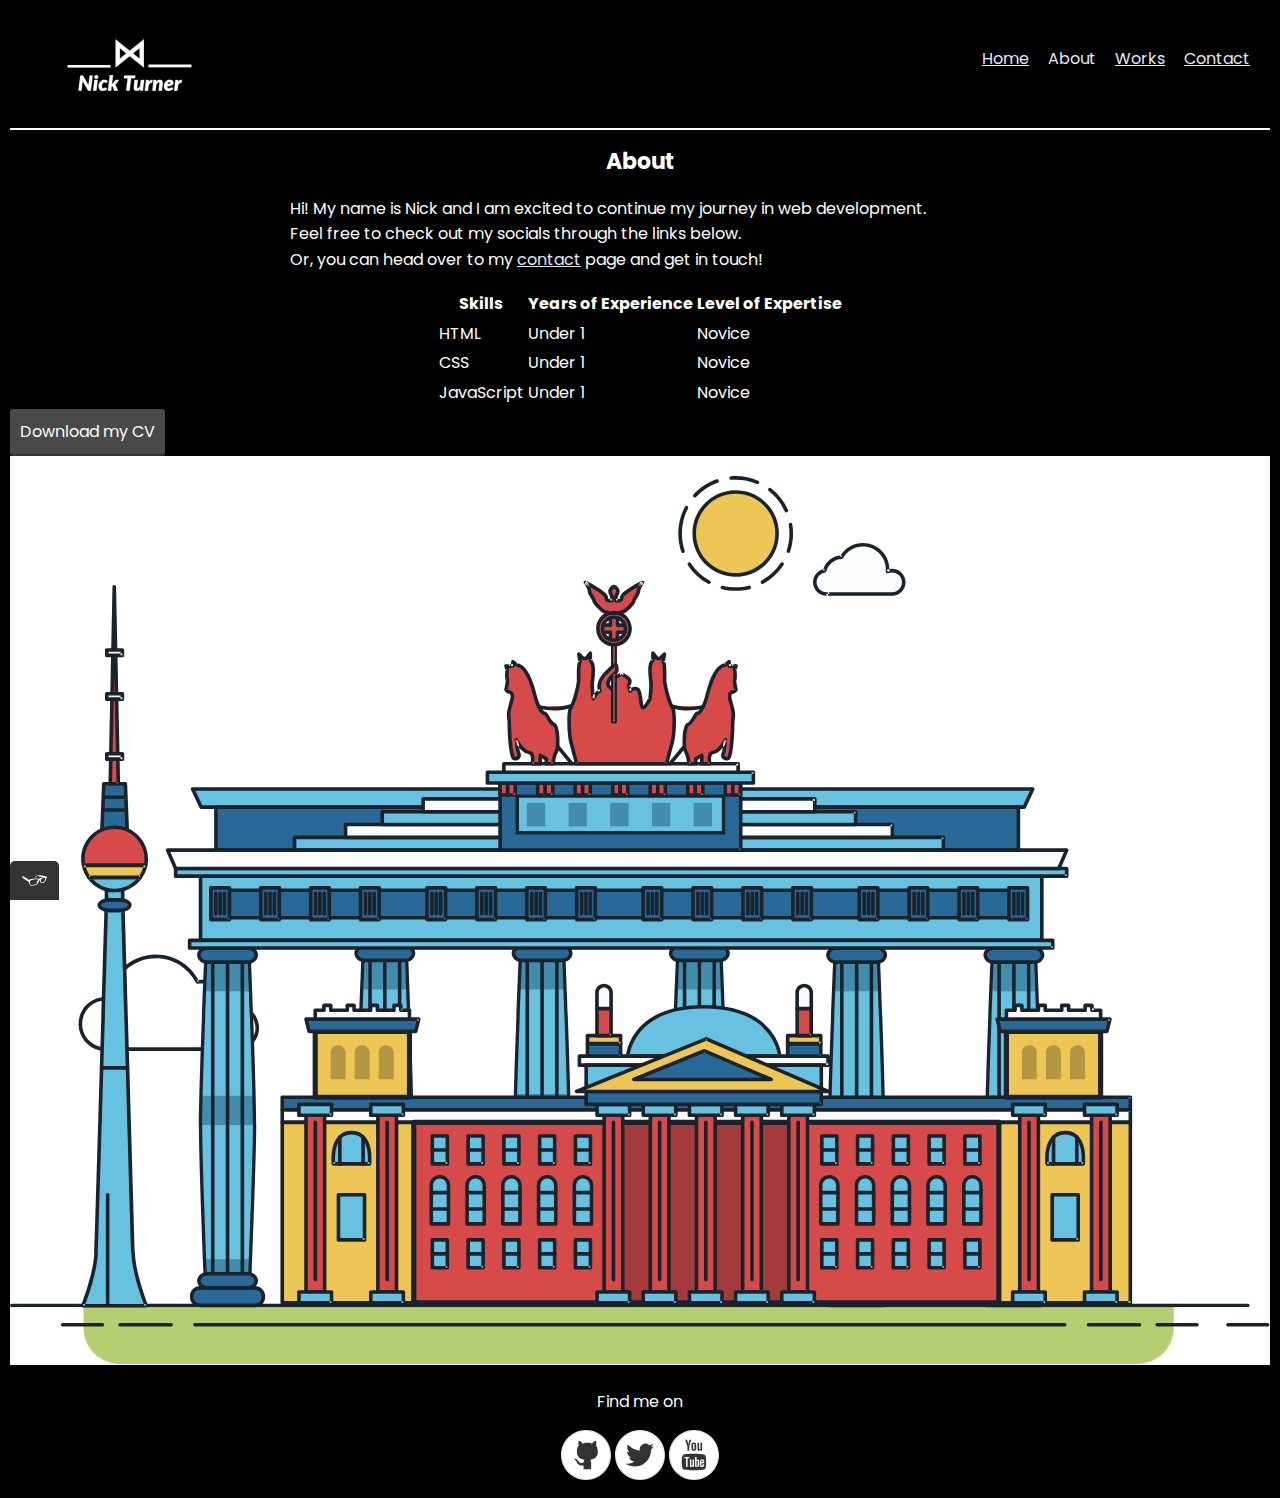
==== about.html @ a1c26c4a "Initial commit" ====
<!DOCTYPE html>

<html>
    <head>
        <meta charset="utf-8">
        <meta name="viewport" content="width=device-width, inital-scale=1">
        <title>Nick Turner</title>
        <link rel="shortcut icon" href="https://www.wikipedia.org/static/favicon/wikipedia.ico" type="image/x-icon">
        <link rel="stylesheet" teype="text/css" href="css/normalize.css">
        <link href="https://fonts.googleapis.com/css2?family=Poppins:ital,wght@0,100;0,200;0,300;0,400;0,500;0,600;0,700;0,800;0,900;1,100;1,200;1,300;1,400;1,500;1,600;1,700;1,800;1,900&display=swap" rel="stylesheet">
        <link rel="stylesheet" type="text/css" href="css/style.css">
    </head>

    <body>

        <!--Top Bar-->
        <header class="page-header">
            <a class="page-header_item" href="index.html" alt="return to homepage">
                <img src="img/nick_logo.png" alt="Nick's logo">
            </a>
            <nav class="navigation-list page-header_item">
                <ul role="menubar" class="nav-ul">
                    <li class="topbar-links" role="presentation">
                        <a href="index.html" role="menuitem" alt="Link to home page" class="navigation-list_item">Home</a>
                    </li>
                    <li class="topbar-links" role="presentation">
                        <a href="about.html" role="menuitem" alt="Link to about me page" class="navigation-list_item--active">About</a>
                    </li>
                    <li class="topbar-links">
                        <a href="work.html" role="menuitem" alt="link to works page" class="navigation-list_item">Works</a>
                    </li>
                    <li class="topbar-links" role="presentation">
                        <a href="contact.html" role="menuitem" alt="Link to contact page" class="navigation-list_item">Contact</a>
                    </li>
                </ul>
            </nav>
        </header>

        <!--Page Title-->
        <h1 class="about-title">About</h1>

        <!--About Spread-->
        <div class="about-container">
            <p class="about-spread">
                Hi! My name is Nick and I am excited to continue my journey in web development.<br>
                Feel free to check out my socials through the links below.<br>
                Or, you can head over to my <a href="contact.html" alt="link to contact information">contact</a> page and get in touch!
            </p>
        </div>

        <!--About Table-->
        <table class="skills-table">
            <thead>
                <tr>
                    <th scope="col">Skills</th>
                    <th scope="col">Years of Experience</th>
                    <th scope="col">Level of Expertise</th>
                </tr>
            </thead>
            <tbody>
                <tr>
                    <td scope="row">HTML</td>
                    <td scope="row">Under 1</td>
                    <td scope="row">Novice</td>
                </tr>
                <tr>
                    <td scope="row">CSS</td>
                    <td scope="row">Under 1</td>
                    <td scope="row">Novice</td>
                </tr>
                <tr>
                    <td scope="row">JavaScript</td>
                    <td scope="row">Under 1</td>
                    <td scope="row">Novice</td>
                </tr>
            </tbody>
        </table>

        <!--CV Download-->

        <a href="#" class="button" download>Download my CV</a>

        <!--Animation (About Page)-->
        <svg id="about-picture" xmlns="http://www.w3.org/2000/svg" class="berlin-illustration" height="auto" viewBox="0 0 700 505" xmlns:xlink="http://www.w3.org/1999/xlink">
            <defs>
                <polygon id="a" points=".06 231.917 .06 .929 688.717 .929 688.717 231.917"></polygon>
            </defs>
            <g fill="none" fill-rule="evenodd">
              <g transform="translate(0 241)" class="cloud-front">
              <path fill="#1A232C" d="M87.602,29 L87.602,28 C87.326,28.001 87.103,28.024 86.927,28.033 L86.979,29.031 L87.947,28.78 C85.741,20.282 78.041,14.002 68.852,14 C67.858,14 66.904,14.096 65.98,14.231 L66.125,15.22 L67.019,14.772 C62.626,6.015 53.567,0.001 43.102,0 C29.041,0.002 17.524,10.848 16.443,24.632 L17.44,24.71 L17.606,23.724 C16.803,23.589 15.969,23.5 15.102,23.5 C6.817,23.501 0.102,30.215 0.102,38.5 C0.102,46.785 6.817,53.499 15.102,53.5 L87.602,53.5 C94.644,53.499 100.351,47.792 100.352,40.75 C100.351,33.708 94.644,28.001 87.602,28 L87.602,30 C90.573,30 93.254,31.202 95.203,33.149 C97.15,35.097 98.351,37.778 98.352,40.75 C98.351,43.722 97.15,46.403 95.203,48.351 C93.254,50.298 90.573,51.5 87.602,51.5 L15.102,51.5 C11.509,51.5 8.265,50.046 5.909,47.692 C3.555,45.337 2.102,42.093 2.102,38.5 C2.102,34.907 3.555,31.663 5.909,29.308 C8.265,26.954 11.509,25.5 15.102,25.5 C15.831,25.5 16.553,25.575 17.273,25.697 C17.551,25.743 17.832,25.672 18.055,25.499 C18.277,25.325 18.414,25.07 18.436,24.789 C19.436,12.04 30.094,1.998 43.102,2 C52.786,1.999 61.163,7.564 65.231,15.669 C65.425,16.055 65.842,16.272 66.27,16.21 C67.132,16.084 67.988,16 68.852,16 C77.108,15.998 84.027,21.647 86.011,29.283 C86.13,29.741 86.557,30.054 87.031,30.03 C87.27,30.017 87.457,29.999 87.602,30 L87.602,29" transform="translate(38 36)"></path>
                </g>
                <path fill="#B5CE6F" d="M646.484,484.382 C646.484,489.501 644.531,494.62 640.627,498.525 C636.722,502.43 631.603,504.382 626.484,504.382 L60.873,504.382 C55.754,504.382 50.636,502.43 46.731,498.525 C42.826,494.62 40.873,489.501 40.873,484.382 L40.873,471.917 L646.484,471.917 L646.484,484.382"></path>
                <polyline fill="#67C2E2" points="334.824 185.029 101.449 185.029 106.209 195.08 563.438 195.08 568.2 185.029 334.824 185.029"></polyline>
                <path fill="#1A232C" d="M334.824,185.029 L334.824,184.029 L101.449,184.029 C101.104,184.029 100.788,184.203 100.604,184.494 C100.42,184.785 100.398,185.146 100.545,185.457 L105.306,195.508 C105.471,195.856 105.824,196.079 106.209,196.079 L563.438,196.079 C563.824,196.079 564.177,195.856 564.342,195.508 L569.104,185.457 C569.251,185.146 569.229,184.785 569.045,184.494 C568.861,184.203 568.544,184.029 568.2,184.029 L334.824,184.029 L334.824,186.029 L566.62,186.029 L562.806,194.08 L106.842,194.08 L103.029,186.029 L334.824,186.029 L334.824,185.029"></path>
                <polygon fill="#296997" points="114.416 218.974 560.222 218.974 560.222 195.08 114.416 195.08"></polygon>
                <path fill="#1A232C" d="M560.222,218.974 L560.222,217.974 L115.416,217.974 L115.416,196.079 L559.222,196.079 L559.222,218.974 L560.222,218.974 L560.222,217.974 L560.222,218.974 L561.222,218.974 L561.222,195.08 C561.222,194.816 561.115,194.559 560.929,194.372 C560.742,194.186 560.485,194.08 560.222,194.08 L114.416,194.08 C114.152,194.08 113.895,194.186 113.708,194.372 C113.522,194.559 113.416,194.816 113.416,195.08 L113.416,218.974 C113.416,219.237 113.522,219.495 113.708,219.681 C113.895,219.867 114.152,219.974 114.416,219.974 L560.222,219.974 C560.485,219.974 560.742,219.867 560.929,219.681 C561.115,219.495 561.222,219.237 561.222,218.974 L560.222,218.974"></path>
                <polygon fill="#67C2E2" points="105.85 269.08 573.225 269.08 573.225 233.398 105.85 233.398"></polygon>
                <path fill="#1A232C" d="M573.225,233.398 L573.225,232.398 L105.85,232.398 C105.587,232.398 105.329,232.505 105.143,232.691 C104.957,232.877 104.85,233.134 104.85,233.398 L104.85,269.08 C104.85,269.344 104.957,269.601 105.143,269.788 C105.329,269.974 105.587,270.08 105.85,270.08 L573.225,270.08 C573.488,270.08 573.745,269.974 573.932,269.788 C574.118,269.601 574.225,269.344 574.225,269.08 L574.225,233.398 C574.225,233.134 574.118,232.877 573.932,232.691 C573.745,232.505 573.488,232.398 573.225,232.398 L573.225,233.398 L572.225,233.398 L572.225,268.08 L106.85,268.08 L106.85,234.398 L573.225,234.398 L573.225,233.398 L572.225,233.398 L573.225,233.398"></path>
                <polygon fill="#296997" points="116.751 256.508 562.557 256.508 562.557 241.243 116.751 241.243"></polygon>
                <path fill="#1A232C" d="M562.557,256.508 L562.557,255.508 L117.75,255.508 L117.75,242.243 L561.557,242.243 L561.557,256.508 L562.557,256.508 L562.557,255.508 L562.557,256.508 L563.557,256.508 L563.557,241.243 C563.557,240.979 563.45,240.722 563.264,240.535 C563.078,240.349 562.82,240.243 562.557,240.243 L116.75,240.243 C116.487,240.243 116.23,240.349 116.043,240.535 C115.857,240.722 115.751,240.979 115.751,241.243 L115.751,256.508 C115.751,256.771 115.857,257.029 116.043,257.215 C116.23,257.401 116.487,257.508 116.751,257.508 L562.557,257.508 C562.82,257.508 563.077,257.401 563.264,257.215 C563.45,257.029 563.557,256.771 563.557,256.508 L562.557,256.508"></path>
                <polygon fill="#67C2E2" points="158.07 218.974 518.563 218.974 518.563 211.858 158.07 211.858"></polygon>
                <path fill="#1A232C" d="M518.563,211.858 L518.563,210.858 L158.07,210.858 C157.807,210.858 157.549,210.964 157.363,211.151 C157.177,211.337 157.07,211.594 157.07,211.858 L157.07,218.974 C157.07,219.237 157.177,219.495 157.363,219.681 C157.549,219.867 157.807,219.974 158.07,219.974 L518.563,219.974 C518.826,219.974 519.083,219.867 519.27,219.681 C519.456,219.495 519.562,219.237 519.562,218.974 L519.562,211.858 C519.562,211.594 519.456,211.337 519.27,211.151 C519.083,210.964 518.826,210.858 518.563,210.858 L518.563,211.858 L517.563,211.858 L517.563,217.974 L159.07,217.974 L159.07,212.858 L518.563,212.858 L518.563,211.858 L517.563,211.858 L518.563,211.858"></path>
                <polygon fill="#FBFDFC" points="186.438 211.858 490.194 211.858 490.194 204.741 186.438 204.741"></polygon>
                <path fill="#1A232C" d="M490.194,204.741 L490.194,203.741 L186.438,203.741 C186.175,203.741 185.917,203.848 185.731,204.034 C185.545,204.221 185.438,204.478 185.438,204.741 L185.438,211.858 C185.438,212.121 185.545,212.379 185.731,212.565 C185.917,212.751 186.175,212.858 186.438,212.858 L490.194,212.858 C490.458,212.858 490.715,212.751 490.902,212.565 C491.088,212.379 491.194,212.121 491.194,211.858 L491.194,204.741 C491.194,204.478 491.088,204.221 490.902,204.034 C490.715,203.848 490.458,203.741 490.194,203.741 L490.194,204.741 L489.194,204.741 L489.194,210.858 L187.438,210.858 L187.438,205.741 L490.194,205.741 L490.194,204.741 L489.194,204.741 L490.194,204.741"></path>
                <polygon fill="#67C2E2" points="206.805 204.741 469.828 204.741 469.828 197.624 206.805 197.624"></polygon>
                <path fill="#1A232C" d="M469.828,197.624 L469.828,196.624 L206.805,196.624 C206.541,196.624 206.284,196.731 206.098,196.917 C205.911,197.103 205.805,197.361 205.805,197.624 L205.805,204.741 C205.805,205.005 205.911,205.262 206.098,205.449 C206.284,205.635 206.541,205.741 206.805,205.741 L469.828,205.741 C470.091,205.741 470.349,205.635 470.535,205.449 C470.722,205.262 470.828,205.005 470.828,204.741 L470.828,197.624 C470.828,197.361 470.722,197.103 470.535,196.917 C470.349,196.731 470.091,196.624 469.828,196.624 L469.828,197.624 L468.828,197.624 L468.828,203.741 L207.805,203.741 L207.805,198.624 L469.828,198.624 L469.828,197.624 L468.828,197.624 L469.828,197.624"></path>
                <polygon fill="#FBFDFC" points="229.521 197.624 447.111 197.624 447.111 190.509 229.521 190.509"></polygon>
                <path fill="#1A232C" d="M447.111,190.509 L447.111,189.509 L229.521,189.509 C229.258,189.509 229,189.616 228.814,189.802 C228.628,189.988 228.521,190.246 228.521,190.509 L228.521,197.624 C228.521,197.888 228.628,198.145 228.814,198.332 C229,198.518 229.258,198.624 229.521,198.624 L447.111,198.624 C447.375,198.624 447.632,198.518 447.818,198.332 C448.005,198.145 448.111,197.888 448.111,197.624 L448.111,190.509 C448.111,190.246 448.005,189.988 447.818,189.802 C447.632,189.616 447.375,189.509 447.111,189.509 L447.111,190.509 L446.111,190.509 L446.111,196.624 L230.521,196.624 L230.521,191.509 L447.111,191.509 L447.111,190.509 L446.111,190.509 L447.111,190.509"></path>
                <path fill="#67C2E2" d="M135.607,355.447 C135.163,337.766 134.264,313.326 133.648,297.387 C133.274,287.721 133.004,281.18 133.004,281.18 L108.722,281.18 C108.722,281.18 108.452,287.721 108.079,297.387 C107.462,313.326 106.563,337.766 106.119,355.447 C105.953,362.059 105.85,367.732 105.85,371.653 L105.85,371.654 C105.85,386.117 107.243,424.332 108.089,446.189 C108.457,455.706 108.722,462.126 108.722,462.126 L133.004,462.126 C133.004,462.126 133.269,455.706 133.637,446.189 C134.482,424.332 135.876,386.117 135.876,371.654 L135.876,371.653 C135.876,367.732 135.773,362.059 135.607,355.447"></path>
                <path fill="#428DAE" d="M133.648 297.387L108.079 297.387C108.452 287.721 108.722 281.18 108.722 281.18L133.004 281.18C133.004 281.18 133.274 287.721 133.648 297.387M135.876 371.654L105.85 371.654 105.85 371.653C105.85 367.732 105.953 362.059 106.119 355.447L135.607 355.447C135.773 362.059 135.876 367.732 135.876 371.653L135.876 371.654M133.004 462.126L108.722 462.126C108.722 462.126 108.457 455.706 108.089 446.189L133.637 446.189C133.269 455.706 133.004 462.126 133.004 462.126"></path>
                <path fill="#1A232C" d="M109.612,461.199 L132.114,461.199 C132.447,453.007 134.949,390.886 134.949,371.653 C134.949,352.42 132.447,290.299 132.114,282.108 L109.612,282.108 C109.279,290.299 106.778,352.42 106.778,371.653 C106.778,390.886 109.279,453.007 109.612,461.199 Z M133.895,463.054 L107.832,463.054 L107.794,462.164 C107.766,461.466 104.922,392.193 104.922,371.653 C104.922,351.114 107.766,281.839 107.794,281.142 L107.832,280.252 L133.895,280.252 L133.931,281.142 C133.96,281.839 136.804,351.114 136.804,371.653 C136.804,392.193 133.96,461.466 133.931,462.164 L133.895,463.054 L133.895,463.054 Z"></path>
                <path fill="#1A232C" d="M111.638 281.18L111.638 462.126C111.638 462.679 112.086 463.126 112.638 463.126 113.19 463.126 113.638 462.679 113.638 462.126L113.638 281.18C113.638 280.628 113.19 280.18 112.638 280.18 112.086 280.18 111.638 280.628 111.638 281.18M119.863 281.18L119.863 462.126C119.863 462.679 120.311 463.126 120.863 463.126 121.416 463.126 121.863 462.679 121.863 462.126L121.863 281.18C121.863 280.628 121.416 280.18 120.863 280.18 120.311 280.18 119.863 280.628 119.863 281.18M128.088 281.18L128.088 462.126C128.088 462.679 128.536 463.126 129.088 463.126 129.64 463.126 130.088 462.679 130.088 462.126L130.088 281.18C130.088 280.628 129.64 280.18 129.088 280.18 128.536 280.18 128.088 280.628 128.088 281.18"></path>
                <path fill="#296997" d="M136.79,277.265 C136.79,279.418 134.675,281.18 132.09,281.18 L109.636,281.18 C107.051,281.18 104.936,279.418 104.936,277.265 C104.936,275.111 107.051,273.349 109.636,273.349 L132.09,273.349 C134.675,273.349 136.79,275.111 136.79,277.265"></path>
                <path fill="#1A232C" d="M136.79,277.265 L135.79,277.265 C135.789,278.005 135.433,278.704 134.769,279.262 C134.109,279.814 133.155,280.181 132.09,280.18 L109.636,280.18 C108.571,280.181 107.617,279.814 106.956,279.262 C106.293,278.704 105.936,278.005 105.936,277.265 C105.936,276.524 106.293,275.825 106.957,275.267 C107.617,274.715 108.571,274.348 109.636,274.349 L132.09,274.349 C133.155,274.348 134.109,274.716 134.769,275.267 C135.433,275.825 135.789,276.524 135.79,277.265 L137.79,277.265 C137.791,275.851 137.09,274.593 136.049,273.731 C135.006,272.863 133.61,272.35 132.09,272.349 L109.636,272.349 C108.116,272.35 106.72,272.863 105.676,273.731 C104.636,274.593 103.935,275.851 103.936,277.265 C103.935,278.678 104.636,279.937 105.677,280.798 C106.72,281.666 108.116,282.179 109.636,282.18 L132.09,282.18 C133.61,282.179 135.006,281.666 136.049,280.798 C137.09,279.937 137.791,278.678 137.79,277.265 L136.79,277.265"></path>
                <path fill="#296997" d="M140.775,467.217 C140.775,469.803 138.661,471.917 136.076,471.917 L105.65,471.917 C103.065,471.917 100.951,469.803 100.951,467.217 L100.951,466.825 C100.951,464.241 103.065,462.126 105.65,462.126 L136.076,462.126 C138.661,462.126 140.775,464.241 140.775,466.825 L140.775,467.217"></path>
                <path fill="#1A232C" d="M140.775,467.217 L139.775,467.217 C139.775,468.235 139.361,469.155 138.688,469.83 C138.013,470.503 137.093,470.917 136.076,470.917 L105.65,470.917 C104.633,470.917 103.713,470.504 103.038,469.83 C102.365,469.155 101.951,468.235 101.951,467.217 L101.951,466.825 C101.951,465.808 102.365,464.889 103.038,464.214 C103.713,463.54 104.633,463.127 105.65,463.126 L136.076,463.126 C137.093,463.127 138.013,463.54 138.688,464.214 C139.362,464.889 139.775,465.808 139.775,466.825 L139.775,467.217 L141.775,467.217 L141.775,466.825 C141.772,463.684 139.217,461.13 136.076,461.126 L105.65,461.126 C102.509,461.13 99.955,463.684 99.951,466.825 L99.951,467.217 C99.954,470.36 102.509,472.914 105.65,472.917 L136.076,472.917 C139.217,472.914 141.772,470.36 141.775,467.217 L140.775,467.217"></path>
                <path fill="#296997" d="M136.79,458.208 C136.79,460.363 134.675,462.126 132.09,462.126 L109.636,462.126 C107.051,462.126 104.936,460.363 104.936,458.208 C104.936,456.057 107.051,454.292 109.636,454.292 L132.09,454.292 C134.675,454.292 136.79,456.057 136.79,458.208"></path>
                <path fill="#1A232C" d="M136.79,458.208 L135.79,458.208 C135.789,458.949 135.432,459.649 134.769,460.207 C134.108,460.76 133.154,461.128 132.09,461.126 L109.636,461.126 C108.572,461.128 107.617,460.76 106.957,460.207 C106.293,459.649 105.936,458.949 105.936,458.208 C105.936,457.47 106.293,456.77 106.957,456.212 C107.617,455.659 108.572,455.291 109.636,455.292 L132.09,455.292 C133.154,455.291 134.108,455.659 134.769,456.212 C135.433,456.77 135.789,457.47 135.79,458.208 L137.79,458.208 C137.791,456.796 137.09,455.538 136.05,454.675 C135.006,453.808 133.61,453.294 132.09,453.292 L109.636,453.292 C108.115,453.294 106.719,453.808 105.676,454.675 C104.636,455.538 103.935,456.796 103.936,458.208 C103.935,459.622 104.636,460.881 105.676,461.743 C106.72,462.611 108.116,463.125 109.636,463.126 L132.09,463.126 C133.61,463.125 135.006,462.611 136.05,461.743 C137.09,460.881 137.791,459.622 137.79,458.208 L136.79,458.208"></path>
                <path fill="#67C2E2" d="M572.471,355.447 C572.025,337.766 571.126,313.326 570.51,297.387 C570.137,287.721 569.867,281.18 569.867,281.18 L545.585,281.18 C545.585,281.18 545.315,287.721 544.942,297.387 C544.326,313.326 543.427,337.766 542.981,355.447 C542.815,362.059 542.713,367.732 542.713,371.653 L542.713,371.654 C542.713,386.117 544.107,424.332 544.952,446.189 C545.32,455.706 545.585,462.126 545.585,462.126 L569.867,462.126 C569.867,462.126 570.132,455.706 570.499,446.189 C571.346,424.332 572.739,386.117 572.739,371.654 L572.739,371.653 C572.739,367.732 572.637,362.059 572.471,355.447"></path>
                <path fill="#428DAE" d="M569.582 297.387L566.951 297.387 566.951 282.108 568.977 282.108C569.063 284.206 569.29 289.841 569.582 297.387M564.951 297.387L545.871 297.387C546.162 289.841 546.39 284.206 546.476 282.108L564.951 282.108 564.951 297.387M571.8 369.187L566.951 369.187 566.951 356.265 571.562 356.265C571.685 361.272 571.771 365.701 571.8 369.187M564.951 369.187L543.653 369.187C543.684 365.512 543.777 360.79 543.912 355.447L553.551 355.447 553.551 356.265 564.951 356.265 564.951 369.187"></path>
                <path fill="#1A232C" d="M546.476,461.199 L568.977,461.199 C569.31,453.007 571.812,390.886 571.812,371.653 C571.812,352.42 569.31,290.299 568.977,282.108 L546.476,282.108 C546.142,290.299 543.642,352.42 543.642,371.653 C543.642,390.886 546.142,453.007 546.476,461.199 M570.758,463.054 L544.694,463.054 L544.658,462.164 C544.629,461.466 541.785,392.193 541.785,371.653 C541.785,351.114 544.629,281.839 544.658,281.142 L544.694,280.252 L570.758,280.252 L570.795,281.142 C570.823,281.839 573.667,351.114 573.667,371.653 C573.667,392.193 570.823,461.466 570.795,462.164 L570.758,463.054"></path>
                <path fill="#1A232C" d="M548.501 281.18L548.501 462.126C548.501 462.679 548.949 463.126 549.501 463.126 550.053 463.126 550.501 462.679 550.501 462.126L550.501 281.18C550.501 280.628 550.053 280.18 549.501 280.18 548.949 280.18 548.501 280.628 548.501 281.18M556.727 281.18L556.727 462.126C556.727 462.679 557.174 463.126 557.727 463.126 558.279 463.126 558.727 462.679 558.727 462.126L558.727 281.18C558.727 280.628 558.279 280.18 557.727 280.18 557.174 280.18 556.727 280.628 556.727 281.18M564.951 281.18L564.951 462.126C564.951 462.679 565.399 463.126 565.951 463.126 566.503 463.126 566.951 462.679 566.951 462.126L566.951 281.18C566.951 280.628 566.503 280.18 565.951 280.18 565.399 280.18 564.951 280.628 564.951 281.18"></path>
                <path fill="#296997" d="M573.653,277.265 C573.653,279.418 571.537,281.18 568.953,281.18 L546.499,281.18 C543.915,281.18 541.799,279.418 541.799,277.265 C541.799,275.111 543.915,273.349 546.499,273.349 L568.953,273.349 C571.537,273.349 573.653,275.111 573.653,277.265"></path>
                <path fill="#1A232C" d="M573.653,277.265 L572.653,277.265 C572.653,278.005 572.296,278.704 571.632,279.262 C570.972,279.814 570.017,280.181 568.953,280.18 L546.499,280.18 C545.435,280.181 544.48,279.814 543.82,279.262 C543.156,278.704 542.8,278.005 542.799,277.265 C542.8,276.525 543.156,275.825 543.82,275.267 C544.481,274.715 545.435,274.348 546.499,274.349 L568.953,274.349 C570.017,274.348 570.972,274.715 571.632,275.267 C572.296,275.825 572.653,276.525 572.653,277.265 L574.653,277.265 C574.654,275.851 573.953,274.593 572.912,273.731 C571.869,272.863 570.473,272.35 568.953,272.349 L546.499,272.349 C544.979,272.35 543.583,272.863 542.54,273.731 C541.499,274.593 540.798,275.851 540.799,277.265 C540.798,278.679 541.499,279.937 542.54,280.798 C543.583,281.666 544.979,282.179 546.499,282.18 L568.953,282.18 C570.473,282.179 571.869,281.666 572.912,280.798 C573.953,279.937 574.654,278.679 574.653,277.265 L573.653,277.265"></path>
                <path fill="#296997" d="M577.639,467.217 C577.639,469.803 575.524,471.917 572.938,471.917 L542.514,471.917 C539.929,471.917 537.813,469.803 537.813,467.217 L537.813,466.825 C537.813,464.241 539.929,462.126 542.514,462.126 L572.938,462.126 C575.524,462.126 577.639,464.241 577.639,466.825 L577.639,467.217"></path>
                <path fill="#1A232C" d="M577.639,467.217 L576.639,467.217 C576.638,468.235 576.225,469.155 575.551,469.83 C574.876,470.503 573.956,470.917 572.938,470.917 L542.514,470.917 C541.497,470.917 540.576,470.503 539.901,469.83 C539.227,469.155 538.814,468.234 538.813,467.217 L538.813,466.825 C538.814,465.808 539.227,464.889 539.901,464.214 C540.576,463.54 541.497,463.127 542.514,463.126 L572.938,463.126 C573.956,463.127 574.876,463.54 575.551,464.214 C576.225,464.888 576.638,465.808 576.639,466.825 L576.639,467.217 L578.639,467.217 L578.639,466.825 C578.635,463.684 576.081,461.13 572.938,461.126 L542.514,461.126 C539.372,461.13 536.817,463.684 536.813,466.825 L536.813,467.217 C536.817,470.36 539.372,472.914 542.514,472.917 L572.938,472.917 C576.081,472.914 578.635,470.359 578.639,467.217 L577.639,467.217"></path>
                <path fill="#296997" d="M573.653,458.208 C573.653,460.363 571.537,462.126 568.953,462.126 L546.499,462.126 C543.915,462.126 541.799,460.363 541.799,458.208 C541.799,456.057 543.915,454.292 546.499,454.292 L568.953,454.292 C571.537,454.292 573.653,456.057 573.653,458.208"></path>
                <path fill="#1A232C" d="M573.653,458.208 L572.653,458.208 C572.653,458.949 572.296,459.649 571.632,460.207 C570.971,460.76 570.017,461.128 568.953,461.126 L546.499,461.126 C545.435,461.128 544.481,460.76 543.82,460.207 C543.157,459.649 542.799,458.949 542.799,458.208 C542.799,457.47 543.156,456.77 543.82,456.212 C544.481,455.659 545.435,455.291 546.499,455.292 L568.953,455.292 C570.017,455.291 570.971,455.659 571.632,456.212 C572.296,456.77 572.653,457.47 572.653,458.208 L574.653,458.208 C574.654,456.796 573.953,455.538 572.912,454.675 C571.869,453.808 570.473,453.294 568.953,453.292 L546.499,453.292 C544.979,453.294 543.583,453.808 542.54,454.675 C541.499,455.538 540.798,456.796 540.799,458.208 C540.798,459.622 541.499,460.881 542.54,461.743 C543.583,462.611 544.979,463.125 546.499,463.126 L568.953,463.126 C570.473,463.125 571.869,462.611 572.912,461.743 C573.953,460.881 574.654,459.622 574.653,458.208 L573.653,458.208"></path>
                <path fill="#67C2E2" d="M485.098,355.447 C484.654,337.766 483.753,313.326 483.137,297.387 C482.764,287.721 482.494,281.18 482.494,281.18 L458.213,281.18 C458.213,281.18 457.942,287.721 457.569,297.387 C456.953,313.326 456.055,337.766 455.608,355.447 C455.443,362.059 455.34,367.732 455.34,371.653 L455.34,371.654 C455.34,386.117 456.733,424.332 457.58,446.189 C457.948,455.706 458.213,462.126 458.213,462.126 L482.494,462.126 C482.494,462.126 482.759,455.706 483.126,446.189 C483.973,424.332 485.366,386.117 485.366,371.654 L485.366,371.653 C485.366,367.732 485.265,362.059 485.098,355.447"></path>
                <path fill="#428DAE" d="M483.137 297.387L457.569 297.387C457.942 287.721 458.213 281.18 458.213 281.18L482.494 281.18C482.494 281.18 482.764 287.721 483.137 297.387M485.355 369.187L455.351 369.187C455.382 365.502 455.475 360.78 455.608 355.447L485.098 355.447C485.232 360.78 485.325 365.502 485.355 369.187"></path>
                <path fill="#1A232C" d="M459.103,461.199 L481.605,461.199 C481.938,453.007 484.439,390.886 484.439,371.653 C484.439,352.42 481.938,290.299 481.605,282.108 L459.103,282.108 C458.769,290.299 456.268,352.42 456.268,371.653 C456.268,390.886 458.769,453.007 459.103,461.199 Z M483.386,463.054 L457.321,463.054 L457.285,462.164 C457.256,461.466 454.412,392.193 454.412,371.653 C454.412,351.114 457.256,281.839 457.285,281.142 L457.321,280.252 L483.386,280.252 L483.422,281.142 C483.45,281.839 486.294,351.114 486.294,371.653 C486.294,392.193 483.45,461.466 483.422,462.164 L483.386,463.054 L483.386,463.054 Z"></path>
                <path fill="#1A232C" d="M461.128 281.18L461.128 462.126C461.128 462.679 461.576 463.126 462.128 463.126 462.68 463.126 463.128 462.679 463.128 462.126L463.128 281.18C463.128 280.628 462.68 280.18 462.128 280.18 461.576 280.18 461.128 280.628 461.128 281.18M469.354 281.18L469.354 462.126C469.354 462.679 469.801 463.126 470.354 463.126 470.906 463.126 471.354 462.679 471.354 462.126L471.354 281.18C471.354 280.628 470.906 280.18 470.354 280.18 469.801 280.18 469.354 280.628 469.354 281.18M477.578 281.18L477.578 462.126C477.578 462.679 478.026 463.126 478.578 463.126 479.13 463.126 479.578 462.679 479.578 462.126L479.578 281.18C479.578 280.628 479.13 280.18 478.578 280.18 478.026 280.18 477.578 280.628 477.578 281.18"></path>
                <path fill="#296997" d="M486.281,277.265 C486.281,279.418 484.164,281.18 481.58,281.18 L459.126,281.18 C456.542,281.18 454.426,279.418 454.426,277.265 C454.426,275.111 456.542,273.349 459.126,273.349 L481.58,273.349 C484.164,273.349 486.281,275.111 486.281,277.265"></path>
                <path fill="#1A232C" d="M486.281,277.265 L485.281,277.265 C485.281,278.005 484.924,278.704 484.26,279.262 C483.599,279.814 482.644,280.181 481.58,280.18 L459.126,280.18 C458.062,280.181 457.107,279.814 456.447,279.262 C455.783,278.704 455.427,278.005 455.426,277.265 C455.427,276.525 455.783,275.825 456.447,275.267 C457.108,274.715 458.062,274.348 459.126,274.349 L481.58,274.349 C482.644,274.348 483.599,274.716 484.26,275.268 C484.924,275.825 485.281,276.525 485.281,277.265 L487.281,277.265 C487.282,275.851 486.58,274.593 485.54,273.731 C484.496,272.863 483.1,272.35 481.58,272.349 L459.126,272.349 C457.606,272.35 456.21,272.863 455.167,273.731 C454.126,274.593 453.425,275.851 453.426,277.265 C453.425,278.679 454.126,279.937 455.167,280.798 C456.21,281.666 457.606,282.179 459.126,282.18 L481.58,282.18 C483.1,282.179 484.496,281.666 485.54,280.799 C486.58,279.937 487.282,278.679 487.281,277.265 L486.281,277.265"></path>
                <path fill="#296997" d="M490.266,467.217 C490.266,469.803 488.151,471.917 485.565,471.917 L455.141,471.917 C452.556,471.917 450.44,469.803 450.44,467.217 L450.44,466.825 C450.44,464.241 452.556,462.126 455.141,462.126 L485.565,462.126 C488.151,462.126 490.266,464.241 490.266,466.825 L490.266,467.217"></path>
                <path fill="#1A232C" d="M490.266,467.217 L489.266,467.217 C489.265,468.235 488.852,469.155 488.178,469.83 C487.503,470.503 486.583,470.917 485.565,470.917 L455.141,470.917 C454.124,470.917 453.203,470.503 452.528,469.83 C451.854,469.155 451.441,468.234 451.44,467.217 L451.44,466.825 C451.441,465.808 451.854,464.889 452.528,464.214 C453.203,463.54 454.124,463.127 455.141,463.126 L485.565,463.126 C486.583,463.127 487.503,463.54 488.178,464.214 C488.852,464.888 489.265,465.808 489.266,466.825 L489.266,467.217 L491.266,467.217 L491.266,466.825 C491.262,463.684 488.708,461.13 485.565,461.126 L455.141,461.126 C451.999,461.13 449.444,463.684 449.44,466.825 L449.44,467.217 C449.444,470.36 451.999,472.914 455.141,472.917 L485.565,472.917 C488.708,472.914 491.262,470.359 491.266,467.217 L490.266,467.217"></path>
                <path fill="#296997" d="M486.281,458.208 C486.281,460.363 484.164,462.126 481.58,462.126 L459.126,462.126 C456.542,462.126 454.426,460.363 454.426,458.208 C454.426,456.057 456.542,454.292 459.126,454.292 L481.58,454.292 C484.164,454.292 486.281,456.057 486.281,458.208"></path>
                <path fill="#1A232C" d="M486.281,458.208 L485.281,458.208 C485.281,458.949 484.923,459.649 484.26,460.207 C483.599,460.76 482.644,461.128 481.58,461.126 L459.126,461.126 C458.062,461.128 457.108,460.76 456.447,460.207 C455.784,459.649 455.427,458.949 455.426,458.208 C455.426,457.47 455.783,456.77 456.447,456.212 C457.108,455.659 458.062,455.291 459.126,455.292 L481.58,455.292 C482.644,455.291 483.598,455.659 484.26,456.212 C484.924,456.77 485.281,457.47 485.281,458.208 L487.281,458.208 C487.282,456.795 486.58,455.538 485.54,454.675 C484.496,453.808 483.1,453.294 481.58,453.292 L459.126,453.292 C457.606,453.294 456.21,453.808 455.167,454.675 C454.126,455.538 453.425,456.796 453.426,458.208 C453.425,459.622 454.126,460.881 455.167,461.743 C456.21,462.611 457.606,463.125 459.126,463.126 L481.58,463.126 C483.1,463.125 484.496,462.611 485.54,461.743 C486.581,460.881 487.282,459.622 487.281,458.208 L486.281,458.208"></path>
                <path fill="#67C2E2" d="M397.726,354.466 C397.28,336.787 396.381,312.346 395.765,296.407 C395.392,286.742 395.122,280.2 395.122,280.2 L370.84,280.2 C370.84,280.2 370.57,286.742 370.197,296.407 C369.581,312.346 368.682,336.787 368.236,354.466 C368.07,361.078 367.968,366.751 367.968,370.672 L367.968,370.673 C367.968,385.136 369.361,423.352 370.207,445.208 C370.575,454.726 370.84,461.146 370.84,461.146 L395.122,461.146 C395.122,461.146 395.386,454.726 395.754,445.208 C396.601,423.352 397.994,385.136 397.994,370.673 L397.994,370.672 C397.994,366.751 397.892,361.078 397.726,354.466"></path>
                <path fill="#428DAE" d="M394.837 296.407L392.206 296.407 392.206 281.127 394.233 281.127C394.318 283.225 394.545 288.861 394.837 296.407L394.837 296.407zM383.981 296.407L390.206 296.407 390.206 281.127 383.981 281.127 383.981 296.407zM375.756 296.407L381.98 296.407 381.98 281.127 375.756 281.127 375.756 296.407zM373.756 296.407L371.126 296.407C371.417 288.861 371.645 283.225 371.73 281.127L373.756 281.127 373.756 296.407 373.756 296.407zM397.062 369.187L392.206 369.187 392.206 354.466 396.796 354.466C396.943 360.298 397.041 365.389 397.062 369.187L397.062 369.187zM383.981 369.187L390.206 369.187 390.206 354.466 383.981 354.466 383.981 369.187zM375.756 369.187L381.98 369.187 381.98 354.466 375.756 354.466 375.756 369.187zM373.756 369.187L368.9 369.187C368.921 365.389 369.019 360.298 369.166 354.466L373.756 354.466 373.756 369.187 373.756 369.187z"></path>
                <path fill="#1A232C" d="M371.73,460.218 L394.233,460.218 C394.565,452.027 397.066,389.906 397.066,370.672 C397.066,351.44 394.565,289.319 394.233,281.127 L371.73,281.127 C371.397,289.319 368.895,351.44 368.895,370.672 C368.895,389.906 371.397,452.027 371.73,460.218 M396.013,462.074 L369.949,462.074 L369.912,461.184 C369.884,460.486 367.04,391.212 367.04,370.672 C367.04,350.133 369.884,280.859 369.912,280.162 L369.949,279.272 L396.013,279.272 L396.05,280.162 C396.078,280.859 398.922,350.133 398.922,370.672 C398.922,391.212 396.078,460.486 396.05,461.184 L396.013,462.074"></path>
                <path fill="#1A232C" d="M373.756 280.2L373.756 461.146C373.756 461.698 374.203 462.146 374.756 462.146 375.308 462.146 375.756 461.698 375.756 461.146L375.756 280.2C375.756 279.647 375.308 279.2 374.756 279.2 374.203 279.2 373.756 279.647 373.756 280.2M381.98 280.2L381.98 461.146C381.98 461.698 382.428 462.146 382.98 462.146 383.533 462.146 383.981 461.698 383.981 461.146L383.981 280.2C383.981 279.647 383.533 279.2 382.98 279.2 382.428 279.2 381.98 279.647 381.98 280.2M390.206 280.2L390.206 461.146C390.206 461.698 390.654 462.146 391.206 462.146 391.758 462.146 392.206 461.698 392.206 461.146L392.206 280.2C392.206 279.647 391.758 279.2 391.206 279.2 390.654 279.2 390.206 279.647 390.206 280.2"></path>
                <path fill="#296997" d="M398.908,276.285 C398.908,278.439 396.792,280.2 394.208,280.2 L371.754,280.2 C369.17,280.2 367.053,278.439 367.053,276.285 C367.053,274.13 369.17,272.369 371.754,272.369 L394.208,272.369 C396.792,272.369 398.908,274.13 398.908,276.285"></path>
                <path fill="#1A232C" d="M398.908,276.285 L397.908,276.285 C397.907,277.025 397.551,277.724 396.887,278.281 C396.227,278.833 395.272,279.201 394.208,279.2 L371.754,279.2 C370.69,279.201 369.735,278.833 369.074,278.281 C368.41,277.724 368.053,277.025 368.053,276.285 C368.053,275.544 368.41,274.845 369.074,274.287 C369.735,273.735 370.69,273.367 371.754,273.369 L394.208,273.369 C395.272,273.367 396.227,273.735 396.887,274.287 C397.551,274.844 397.907,275.544 397.908,276.285 L399.908,276.285 C399.909,274.871 399.208,273.612 398.167,272.75 C397.124,271.883 395.728,271.37 394.208,271.369 L371.754,271.369 C370.234,271.37 368.838,271.883 367.794,272.75 C366.754,273.612 366.052,274.871 366.053,276.285 C366.052,277.699 366.754,278.957 367.795,279.818 C368.838,280.686 370.234,281.198 371.754,281.2 L394.208,281.2 C395.728,281.198 397.123,280.686 398.167,279.818 C399.208,278.957 399.909,277.698 399.908,276.285 L398.908,276.285"></path>
                <path fill="#296997" d="M402.894,466.237 C402.894,468.823 400.779,470.937 398.193,470.937 L367.768,470.937 C365.183,470.937 363.068,468.823 363.068,466.237 L363.068,465.844 C363.068,463.26 365.183,461.146 367.768,461.146 L398.193,461.146 C400.779,461.146 402.894,463.26 402.894,465.844 L402.894,466.237"></path>
                <path fill="#1A232C" d="M402.894,466.237 L401.894,466.237 C401.893,467.254 401.48,468.174 400.806,468.849 C400.131,469.523 399.211,469.937 398.193,469.937 L367.768,469.937 C366.751,469.937 365.831,469.523 365.156,468.849 C364.482,468.174 364.069,467.254 364.068,466.237 L364.068,465.844 C364.069,464.828 364.482,463.908 365.156,463.233 C365.831,462.56 366.751,462.146 367.768,462.146 L398.193,462.146 C399.211,462.146 400.131,462.56 400.806,463.233 C401.48,463.908 401.893,464.828 401.894,465.844 L401.894,466.237 L403.894,466.237 L403.894,465.844 C403.89,462.703 401.336,460.15 398.193,460.146 L367.768,460.146 C364.626,460.15 362.072,462.703 362.068,465.844 L362.068,466.237 C362.072,469.379 364.626,471.933 367.768,471.937 L398.193,471.937 C401.336,471.933 403.89,469.379 403.894,466.237 L402.894,466.237"></path>
                <path fill="#296997" d="M398.908,457.228 C398.908,459.382 396.792,461.146 394.208,461.146 L371.754,461.146 C369.17,461.146 367.053,459.382 367.053,457.228 C367.053,455.077 369.17,453.312 371.754,453.312 L394.208,453.312 C396.792,453.312 398.908,455.077 398.908,457.228"></path>
                <path fill="#1A232C" d="M398.908,457.228 L397.908,457.228 C397.908,457.968 397.55,458.669 396.887,459.226 C396.226,459.779 395.272,460.147 394.208,460.146 L371.754,460.146 C370.69,460.147 369.736,459.779 369.074,459.226 C368.411,458.668 368.053,457.968 368.053,457.228 C368.053,456.489 368.41,455.789 369.074,455.231 C369.736,454.679 370.69,454.311 371.754,454.312 L394.208,454.312 C395.272,454.311 396.226,454.679 396.887,455.231 C397.551,455.789 397.908,456.489 397.908,457.228 L399.908,457.228 C399.909,455.815 399.208,454.557 398.167,453.695 C397.124,452.827 395.728,452.313 394.208,452.312 L371.754,452.312 C370.234,452.313 368.838,452.827 367.794,453.695 C366.754,454.557 366.052,455.815 366.053,457.228 C366.052,458.642 366.753,459.901 367.794,460.763 C368.838,461.631 370.234,462.145 371.754,462.146 L394.208,462.146 C395.728,462.145 397.124,461.631 398.167,460.763 C399.208,459.9 399.909,458.642 399.908,457.228 L398.908,457.228"></path>
                <path fill="#67C2E2" d="M310.353,354.466 C309.908,336.787 309.009,312.346 308.393,296.407 C308.019,286.742 307.75,280.2 307.75,280.2 L283.467,280.2 C283.467,280.2 283.198,286.742 282.824,296.407 C282.208,312.346 281.309,336.787 280.864,354.466 C280.698,361.078 280.596,366.751 280.596,370.672 L280.596,370.673 C280.596,385.136 281.989,423.352 282.834,445.208 C283.202,454.726 283.467,461.146 283.467,461.146 L307.75,461.146 C307.75,461.146 308.014,454.726 308.382,445.208 C309.228,423.352 310.622,385.136 310.622,370.673 L310.622,370.672 C310.622,366.751 310.518,361.078 310.353,354.466"></path>
                <path fill="#428DAE" d="M308.393 296.407L282.824 296.407C283.198 286.742 283.467 280.2 283.467 280.2L307.75 280.2C307.75 280.2 308.019 286.742 308.393 296.407M310.617 369.187L280.6 369.187C280.621 365.377 280.718 360.285 280.864 354.466L310.353 354.466C310.498 360.285 310.596 365.377 310.617 369.187"></path>
                <path fill="#1A232C" d="M284.357,460.218 L306.86,460.218 C307.193,452.027 309.694,389.906 309.694,370.672 C309.694,351.44 307.193,289.319 306.86,281.127 L284.357,281.127 C284.024,289.319 281.523,351.44 281.523,370.672 C281.523,389.906 284.024,452.027 284.357,460.218 Z M308.639,462.074 L282.576,462.074 L282.54,461.184 C282.511,460.486 279.668,391.212 279.668,370.672 C279.668,350.133 282.511,280.859 282.54,280.162 L282.576,279.272 L308.639,279.272 L308.677,280.162 C308.706,280.859 311.549,350.133 311.549,370.672 C311.549,391.212 308.706,460.486 308.677,461.184 L308.639,462.074 L308.639,462.074 Z"></path>
                <path fill="#1A232C" d="M286.383 280.2L286.383 461.146C286.383 461.698 286.831 462.146 287.383 462.146 287.936 462.146 288.383 461.698 288.383 461.146L288.383 280.2C288.383 279.647 287.936 279.2 287.383 279.2 286.831 279.2 286.383 279.647 286.383 280.2M294.608 280.2L294.608 461.146C294.608 461.698 295.056 462.146 295.608 462.146 296.161 462.146 296.608 461.698 296.608 461.146L296.608 280.2C296.608 279.647 296.161 279.2 295.608 279.2 295.056 279.2 294.608 279.647 294.608 280.2M302.834 280.2L302.834 461.146C302.834 461.698 303.281 462.146 303.834 462.146 304.386 462.146 304.834 461.698 304.834 461.146L304.834 280.2C304.834 279.647 304.386 279.2 303.834 279.2 303.281 279.2 302.834 279.647 302.834 280.2"></path>
                <path fill="#296997" d="M311.535,276.285 C311.535,278.439 309.42,280.2 306.836,280.2 L284.381,280.2 C281.797,280.2 279.681,278.439 279.681,276.285 C279.681,274.13 281.797,272.369 284.381,272.369 L306.836,272.369 C309.42,272.369 311.535,274.13 311.535,276.285"></path>
                <path fill="#1A232C" d="M311.535,276.285 L310.535,276.285 C310.534,277.025 310.177,277.724 309.514,278.282 C308.854,278.833 307.901,279.201 306.836,279.2 L284.381,279.2 C283.316,279.201 282.362,278.833 281.702,278.281 C281.038,277.724 280.681,277.025 280.681,276.285 C280.681,275.544 281.038,274.844 281.702,274.287 C282.362,273.735 283.317,273.367 284.381,273.369 L306.836,273.369 C307.9,273.367 308.854,273.735 309.514,274.287 C310.177,274.844 310.534,275.544 310.535,276.285 L312.535,276.285 C312.535,274.871 311.835,273.613 310.795,272.75 C309.751,271.883 308.356,271.37 306.836,271.369 L284.381,271.369 C282.861,271.37 281.465,271.883 280.422,272.75 C279.381,273.612 278.68,274.871 278.681,276.285 C278.68,277.698 279.381,278.957 280.422,279.818 C281.465,280.686 282.861,281.198 284.381,281.2 L306.836,281.2 C308.356,281.198 309.751,280.685 310.794,279.818 C311.835,278.956 312.535,277.698 312.535,276.285 L311.535,276.285"></path>
                <path fill="#296997" d="M315.522,466.237 C315.522,468.823 313.407,470.937 310.821,470.937 L280.396,470.937 C277.811,470.937 275.696,468.823 275.696,466.237 L275.696,465.844 C275.696,463.26 277.811,461.146 280.396,461.146 L310.821,461.146 C313.407,461.146 315.522,463.26 315.522,465.844 L315.522,466.237"></path>
                <path fill="#1A232C" d="M315.522,466.237 L314.522,466.237 C314.521,467.254 314.108,468.174 313.434,468.849 C312.759,469.523 311.838,469.937 310.821,469.937 L280.396,469.937 C279.379,469.937 278.458,469.523 277.783,468.849 C277.11,468.174 276.696,467.254 276.696,466.237 L276.696,465.844 C276.696,464.828 277.11,463.908 277.783,463.233 C278.458,462.56 279.379,462.146 280.396,462.146 L310.821,462.146 C311.838,462.146 312.759,462.56 313.434,463.233 C314.108,463.908 314.521,464.828 314.522,465.844 L314.522,466.237 L316.521,466.237 L316.521,465.844 C316.518,462.703 313.963,460.15 310.821,460.146 L280.396,460.146 C277.254,460.15 274.7,462.703 274.696,465.844 L274.696,466.237 C274.699,469.379 277.254,471.933 280.396,471.937 L310.821,471.937 C313.963,471.933 316.518,469.379 316.521,466.237 L315.522,466.237"></path>
                <path fill="#296997" d="M311.535,457.228 C311.535,459.382 309.42,461.146 306.836,461.146 L284.381,461.146 C281.797,461.146 279.681,459.382 279.681,457.228 C279.681,455.077 281.797,453.312 284.381,453.312 L306.836,453.312 C309.42,453.312 311.535,455.077 311.535,457.228"></path>
                <path fill="#1A232C" d="M311.535,457.228 L310.535,457.228 C310.534,457.969 310.177,458.669 309.514,459.227 C308.854,459.779 307.9,460.147 306.836,460.146 L284.381,460.146 C283.317,460.147 282.363,459.779 281.702,459.227 C281.038,458.669 280.681,457.968 280.681,457.228 C280.681,456.489 281.038,455.789 281.702,455.231 C282.363,454.679 283.317,454.311 284.381,454.312 L306.836,454.312 C307.9,454.311 308.854,454.679 309.514,455.231 C310.177,455.789 310.534,456.489 310.535,457.228 L312.535,457.228 C312.535,455.815 311.835,454.558 310.795,453.695 C309.752,452.827 308.356,452.313 306.836,452.312 L284.381,452.312 C282.861,452.313 281.465,452.827 280.422,453.695 C279.381,454.557 278.68,455.815 278.681,457.228 C278.68,458.642 279.381,459.9 280.422,460.763 C281.465,461.631 282.861,462.145 284.381,462.146 L306.836,462.146 C308.356,462.145 309.752,461.631 310.795,460.763 C311.835,459.9 312.535,458.641 312.535,457.228 L311.535,457.228"></path>
                <path fill="#67C2E2" d="M222.981,354.466 C222.535,336.787 221.636,312.346 221.02,296.407 C220.647,286.742 220.377,280.2 220.377,280.2 L196.094,280.2 C196.094,280.2 195.825,286.742 195.452,296.407 C194.835,312.346 193.936,336.787 193.491,354.466 C193.325,361.078 193.223,366.751 193.223,370.672 L193.223,370.673 C193.223,385.136 194.616,423.352 195.462,445.208 C195.83,454.726 196.094,461.146 196.094,461.146 L220.377,461.146 C220.377,461.146 220.642,454.726 221.009,445.208 C221.855,423.352 223.249,385.136 223.249,370.673 L223.249,370.672 C223.249,366.751 223.146,361.078 222.981,354.466"></path>
                <path fill="#428DAE" d="M220.091 296.407L209.236 296.407 209.236 281.127 219.487 281.127C219.573 283.225 219.8 288.861 220.091 296.407L220.091 296.407zM201.011 296.407L207.236 296.407 207.236 281.127 201.011 281.127 201.011 296.407zM199.011 296.407L196.381 296.407C196.672 288.861 196.899 283.225 196.985 281.127L199.011 281.127 199.011 296.407 199.011 296.407zM222.317 369.187L209.236 369.187 209.236 356.265 221.923 356.265 221.923 354.466 222.051 354.466C222.198 360.298 222.296 365.389 222.317 369.187L222.317 369.187zM201.011 369.187L207.236 369.187 207.236 356.265 201.011 356.265 201.011 369.187zM199.011 369.187L194.155 369.187C194.174 365.784 194.255 361.345 194.377 356.265L199.011 356.265 199.011 369.187 199.011 369.187z"></path>
                <path fill="#1A232C" d="M196.985,460.218 L219.487,460.218 C219.82,452.027 222.321,389.906 222.321,370.672 C222.321,351.44 219.82,289.319 219.487,281.127 L196.985,281.127 C196.651,289.319 194.151,351.44 194.151,370.672 C194.151,389.906 196.651,452.027 196.985,460.218 M221.267,462.074 L195.204,462.074 L195.167,461.184 C195.138,460.486 192.295,391.212 192.295,370.672 C192.295,350.133 195.138,280.859 195.167,280.162 L195.204,279.272 L221.267,279.272 L221.305,280.162 C221.334,280.859 224.177,350.133 224.177,370.672 C224.177,391.212 221.334,460.486 221.305,461.184 L221.267,462.074"></path>
                <path fill="#1A232C" d="M199.011 280.2L199.011 461.146C199.011 461.698 199.458 462.146 200.011 462.146 200.563 462.146 201.011 461.698 201.011 461.146L201.011 280.2C201.011 279.647 200.563 279.2 200.011 279.2 199.458 279.2 199.011 279.647 199.011 280.2M207.236 280.2L207.236 461.146C207.236 461.698 207.684 462.146 208.236 462.146 208.788 462.146 209.236 461.698 209.236 461.146L209.236 280.2C209.236 279.647 208.788 279.2 208.236 279.2 207.684 279.2 207.236 279.647 207.236 280.2M215.461 280.2L215.461 461.146C215.461 461.698 215.909 462.146 216.461 462.146 217.013 462.146 217.461 461.698 217.461 461.146L217.461 280.2C217.461 279.647 217.013 279.2 216.461 279.2 215.909 279.2 215.461 279.647 215.461 280.2"></path>
                <path fill="#296997" d="M224.162,276.285 C224.162,278.439 222.047,280.2 219.463,280.2 L197.008,280.2 C194.424,280.2 192.308,278.439 192.308,276.285 C192.308,274.13 194.424,272.369 197.008,272.369 L219.463,272.369 C222.047,272.369 224.162,274.13 224.162,276.285"></path>
                <path fill="#1A232C" d="M224.162,276.285 L223.162,276.285 C223.161,277.025 222.805,277.724 222.142,278.282 C221.482,278.833 220.528,279.201 219.463,279.2 L197.008,279.2 C195.944,279.201 194.99,278.833 194.329,278.281 C193.665,277.724 193.308,277.025 193.308,276.285 C193.308,275.544 193.665,274.845 194.329,274.287 C194.99,273.735 195.944,273.367 197.008,273.369 L219.463,273.369 C220.528,273.367 221.481,273.735 222.142,274.287 C222.805,274.844 223.161,275.544 223.162,276.285 L225.162,276.285 C225.163,274.871 224.462,273.613 223.422,272.75 C222.379,271.883 220.983,271.37 219.463,271.369 L197.008,271.369 C195.489,271.37 194.093,271.883 193.049,272.75 C192.008,273.612 191.307,274.871 191.308,276.285 C191.307,277.698 192.008,278.957 193.049,279.818 C194.093,280.686 195.489,281.198 197.008,281.2 L219.463,281.2 C220.983,281.198 222.379,280.686 223.422,279.818 C224.462,278.956 225.163,277.698 225.162,276.285 L224.162,276.285"></path>
                <path fill="#296997" d="M228.149,466.237 C228.149,468.823 226.034,470.937 223.448,470.937 L193.022,470.937 C190.438,470.937 188.323,468.823 188.323,466.237 L188.323,465.844 C188.323,463.26 190.438,461.146 193.022,461.146 L223.448,461.146 C226.034,461.146 228.149,463.26 228.149,465.844 L228.149,466.237"></path>
                <path fill="#1A232C" d="M228.149,466.237 L227.149,466.237 C227.149,467.254 226.735,468.174 226.061,468.849 C225.386,469.523 224.466,469.937 223.448,469.937 L193.022,469.937 C192.006,469.937 191.086,469.523 190.411,468.849 C189.737,468.174 189.324,467.254 189.323,466.237 L189.323,465.844 C189.324,464.828 189.737,463.908 190.411,463.233 C191.086,462.56 192.006,462.146 193.022,462.146 L223.448,462.146 C224.466,462.146 225.386,462.56 226.061,463.233 C226.735,463.908 227.149,464.828 227.149,465.844 L227.149,466.237 L229.149,466.237 L229.149,465.844 C229.145,462.703 226.59,460.15 223.448,460.146 L193.022,460.146 C189.881,460.15 187.327,462.703 187.323,465.844 L187.323,466.237 C187.327,469.379 189.881,471.933 193.022,471.937 L223.448,471.937 C226.59,471.933 229.145,469.379 229.149,466.237 L228.149,466.237"></path>
                <path fill="#296997" d="M224.162,457.228 C224.162,459.382 222.047,461.146 219.463,461.146 L197.008,461.146 C194.424,461.146 192.308,459.382 192.308,457.228 C192.308,455.077 194.424,453.312 197.008,453.312 L219.463,453.312 C222.047,453.312 224.162,455.077 224.162,457.228"></path>
                <path fill="#1A232C" d="M224.162,457.228 L223.162,457.228 C223.161,457.969 222.805,458.669 222.141,459.227 C221.481,459.779 220.527,460.147 219.463,460.146 L197.008,460.146 C195.944,460.147 194.99,459.779 194.329,459.227 C193.665,458.669 193.308,457.968 193.308,457.228 C193.308,456.489 193.665,455.789 194.329,455.231 C194.99,454.679 195.945,454.311 197.008,454.312 L219.463,454.312 C220.527,454.311 221.481,454.679 222.141,455.231 C222.805,455.789 223.161,456.489 223.162,457.228 L225.162,457.228 C225.163,455.815 224.462,454.557 223.422,453.695 C222.379,452.827 220.984,452.313 219.463,452.312 L197.008,452.312 C195.488,452.313 194.092,452.827 193.049,453.695 C192.008,454.557 191.307,455.815 191.308,457.228 C191.307,458.642 192.008,459.9 193.049,460.763 C194.092,461.631 195.488,462.145 197.008,462.146 L219.463,462.146 C220.983,462.145 222.379,461.631 223.422,460.763 C224.462,459.9 225.163,458.641 225.162,457.228 L224.162,457.228"></path>
                <polygon fill="#67C2E2" points="99.774 273.349 579.301 273.349 579.301 269.08 99.774 269.08"></polygon>
                <path fill="#1A232C" d="M579.301,273.349 L579.301,272.349 L100.774,272.349 L100.774,270.08 L578.301,270.08 L578.301,273.349 L579.301,273.349 L579.301,272.349 L579.301,273.349 L580.301,273.349 L580.301,269.08 C580.301,268.817 580.194,268.56 580.008,268.373 C579.822,268.187 579.564,268.08 579.301,268.08 L99.774,268.08 C99.511,268.08 99.254,268.187 99.067,268.373 C98.881,268.56 98.774,268.817 98.774,269.08 L98.774,273.349 C98.774,273.612 98.881,273.87 99.067,274.056 C99.254,274.242 99.511,274.349 99.774,274.349 L579.301,274.349 C579.564,274.349 579.822,274.242 580.008,274.056 C580.194,273.87 580.301,273.612 580.301,273.349 L579.301,273.349"></path>
                <polygon fill="#67C2E2" points="92.01 233.398 587.064 233.398 587.064 229.131 92.01 229.131"></polygon>
                <path fill="#1A232C" d="M587.064,233.398 L587.064,232.398 L93.01,232.398 L93.01,230.131 L586.064,230.131 L586.064,233.398 L587.064,233.398 L587.064,232.398 L587.064,233.398 L588.064,233.398 L588.064,229.131 C588.064,228.868 587.958,228.61 587.772,228.424 C587.585,228.238 587.328,228.131 587.064,228.131 L92.01,228.131 C91.746,228.131 91.489,228.238 91.303,228.424 C91.116,228.61 91.01,228.868 91.01,229.131 L91.01,233.398 C91.01,233.661 91.117,233.919 91.303,234.105 C91.489,234.291 91.746,234.398 92.01,234.398 L587.064,234.398 C587.328,234.398 587.585,234.291 587.771,234.105 C587.958,233.919 588.064,233.661 588.064,233.398 L587.064,233.398"></path>
                <polyline fill="#FBFDFC" points="337.318 218.974 87.572 218.974 92.01 229.131 582.626 229.131 587.064 218.974 337.318 218.974"></polyline>
                <path fill="#1A232C" d="M337.318,218.974 L337.318,217.974 L87.572,217.974 C87.235,217.974 86.92,218.144 86.736,218.426 C86.551,218.709 86.521,219.065 86.656,219.374 L91.093,229.532 C91.253,229.896 91.612,230.131 92.01,230.131 L582.626,230.131 C583.024,230.131 583.383,229.897 583.542,229.532 L587.981,219.374 C588.116,219.065 588.086,218.709 587.901,218.426 C587.716,218.144 587.402,217.974 587.064,217.974 L337.318,217.974 L337.318,219.974 L585.536,219.974 L581.972,228.131 L92.664,228.131 L89.1,219.974 L337.318,219.974 L337.318,218.974"></path>
                <polygon fill="#296997" points="272.283 218.974 405.943 218.974 405.943 181.701 272.283 181.701"></polygon>
                <path fill="#1A232C" d="M405.943,218.974 L405.943,217.974 L273.283,217.974 L273.283,182.701 L404.943,182.701 L404.943,218.974 L405.943,218.974 L405.943,217.974 L405.943,218.974 L406.943,218.974 L406.943,181.701 C406.943,181.437 406.837,181.18 406.65,180.993 C406.464,180.807 406.207,180.701 405.943,180.701 L272.283,180.701 C272.02,180.701 271.762,180.807 271.576,180.993 C271.39,181.18 271.283,181.437 271.283,181.701 L271.283,218.974 C271.283,219.237 271.39,219.495 271.576,219.681 C271.762,219.867 272.02,219.974 272.283,219.974 L405.943,219.974 C406.207,219.974 406.464,219.867 406.65,219.681 C406.837,219.495 406.943,219.237 406.943,218.974 L405.943,218.974"></path>
                <polygon fill="#67C2E2" points="281.833 209.312 396.393 209.312 396.393 188.946 281.833 188.946"></polygon>
                <polygon fill="#428DAE" points="287.111 205.753 297.328 205.753 297.328 192.749 287.111 192.749"></polygon>
                <polygon fill="#428DAE" points="310.284 205.753 320.501 205.753 320.501 192.749 310.284 192.749"></polygon>
                <polygon fill="#428DAE" points="333.457 205.753 343.673 205.753 343.673 192.749 333.457 192.749"></polygon>
                <polygon fill="#428DAE" points="356.63 205.753 366.847 205.753 366.847 192.749 356.63 192.749"></polygon>
                <polygon fill="#428DAE" points="379.804 205.753 390.02 205.753 390.02 192.749 379.804 192.749"></polygon>
                <path fill="#1A232C" d="M282.761,208.384 L395.465,208.384 L395.465,189.873 L282.761,189.873 L282.761,208.384 Z M280.905,210.24 L397.32,210.24 L397.32,188.018 L280.905,188.018 L280.905,210.24 Z"></path>
                <polygon fill="#D64A4A" points="272.283 188.359 276.48 188.359 276.48 181.701 272.283 181.701"></polygon>
                <path fill="#1A232C" d="M276.48,188.359 L276.48,187.359 L273.283,187.359 L273.283,182.701 L275.48,182.701 L275.48,188.359 L276.48,188.359 L276.48,187.359 L276.48,188.359 L277.48,188.359 L277.48,181.701 C277.48,181.437 277.374,181.18 277.188,180.993 C277.001,180.807 276.744,180.701 276.48,180.701 L272.283,180.701 C272.02,180.701 271.762,180.807 271.576,180.993 C271.39,181.18 271.283,181.437 271.283,181.701 L271.283,188.359 C271.283,188.622 271.39,188.88 271.576,189.066 C271.762,189.252 272.02,189.359 272.283,189.359 L276.48,189.359 C276.744,189.359 277.001,189.252 277.188,189.066 C277.374,188.88 277.48,188.622 277.48,188.359 L276.48,188.359"></path>
                <polygon fill="#D64A4A" points="276.48 188.359 280.678 188.359 280.678 181.701 276.48 181.701"></polygon>
                <path fill="#1A232C" d="M280.678,188.359 L280.678,187.359 L277.48,187.359 L277.48,182.701 L279.678,182.701 L279.678,188.359 L280.678,188.359 L280.678,187.359 L280.678,188.359 L281.678,188.359 L281.678,181.701 C281.678,181.437 281.571,181.18 281.385,180.993 C281.199,180.807 280.941,180.701 280.678,180.701 L276.48,180.701 C276.217,180.701 275.96,180.807 275.773,180.993 C275.587,181.18 275.48,181.437 275.48,181.701 L275.48,188.359 C275.48,188.622 275.587,188.88 275.773,189.066 C275.96,189.252 276.217,189.359 276.48,189.359 L280.678,189.359 C280.941,189.359 281.199,189.252 281.385,189.066 C281.571,188.88 281.678,188.622 281.678,188.359 L280.678,188.359"></path>
                <polygon fill="#D64A4A" points="293.13 188.359 297.328 188.359 297.328 181.701 293.13 181.701"></polygon>
                <path fill="#1A232C" d="M297.328,188.359 L297.328,187.359 L294.13,187.359 L294.13,182.701 L296.328,182.701 L296.328,188.359 L297.328,188.359 L297.328,187.359 L297.328,188.359 L298.328,188.359 L298.328,181.701 C298.328,181.437 298.221,181.18 298.035,180.993 C297.849,180.807 297.591,180.701 297.328,180.701 L293.13,180.701 C292.867,180.701 292.609,180.807 292.423,180.993 C292.237,181.18 292.13,181.437 292.13,181.701 L292.13,188.359 C292.13,188.622 292.237,188.88 292.423,189.066 C292.609,189.252 292.867,189.359 293.13,189.359 L297.328,189.359 C297.591,189.359 297.849,189.252 298.035,189.066 C298.221,188.88 298.328,188.622 298.328,188.359 L297.328,188.359"></path>
                <polygon fill="#D64A4A" points="297.328 188.359 301.524 188.359 301.524 181.701 297.328 181.701"></polygon>
                <path fill="#1A232C" d="M301.524,188.359 L301.524,187.359 L298.328,187.359 L298.328,182.701 L300.524,182.701 L300.524,188.359 L301.524,188.359 L301.524,187.359 L301.524,188.359 L302.524,188.359 L302.524,181.701 C302.524,181.437 302.418,181.18 302.232,180.993 C302.045,180.807 301.788,180.701 301.524,180.701 L297.328,180.701 C297.064,180.701 296.807,180.807 296.621,180.993 C296.434,181.18 296.328,181.437 296.328,181.701 L296.328,188.359 C296.328,188.622 296.434,188.88 296.621,189.066 C296.807,189.252 297.064,189.359 297.328,189.359 L301.524,189.359 C301.788,189.359 302.045,189.252 302.232,189.066 C302.418,188.88 302.524,188.622 302.524,188.359 L301.524,188.359"></path>
                <polygon fill="#D64A4A" points="313.977 188.359 318.175 188.359 318.175 181.701 313.977 181.701"></polygon>
                <path fill="#1A232C" d="M318.175,188.359 L318.175,187.359 L314.977,187.359 L314.977,182.701 L317.175,182.701 L317.175,188.359 L318.175,188.359 L318.175,187.359 L318.175,188.359 L319.175,188.359 L319.175,181.701 C319.175,181.437 319.068,181.18 318.882,180.993 C318.696,180.807 318.438,180.701 318.175,180.701 L313.977,180.701 C313.714,180.701 313.456,180.807 313.27,180.993 C313.084,181.18 312.977,181.437 312.977,181.701 L312.977,188.359 C312.977,188.622 313.084,188.88 313.27,189.066 C313.456,189.252 313.714,189.359 313.977,189.359 L318.175,189.359 C318.438,189.359 318.696,189.252 318.882,189.066 C319.068,188.88 319.175,188.622 319.175,188.359 L318.175,188.359"></path>
                <polygon fill="#D64A4A" points="318.175 188.359 322.372 188.359 322.372 181.701 318.175 181.701"></polygon>
                <path fill="#1A232C" d="M322.372,188.359 L322.372,187.359 L319.175,187.359 L319.175,182.701 L321.372,182.701 L321.372,188.359 L322.372,188.359 L322.372,187.359 L322.372,188.359 L323.372,188.359 L323.372,181.701 C323.372,181.437 323.265,181.18 323.079,180.993 C322.893,180.807 322.635,180.701 322.372,180.701 L318.175,180.701 C317.911,180.701 317.654,180.807 317.468,180.993 C317.281,181.18 317.175,181.437 317.175,181.701 L317.175,188.359 C317.175,188.622 317.282,188.88 317.468,189.066 C317.654,189.252 317.911,189.359 318.175,189.359 L322.372,189.359 C322.635,189.359 322.892,189.252 323.079,189.066 C323.265,188.88 323.372,188.622 323.372,188.359 L322.372,188.359"></path>
                <polygon fill="#D64A4A" points="334.824 188.359 339.022 188.359 339.022 181.701 334.824 181.701"></polygon>
                <path fill="#1A232C" d="M339.022,188.359 L339.022,187.359 L335.824,187.359 L335.824,182.701 L338.021,182.701 L338.022,188.359 L339.022,188.359 L339.022,187.359 L339.022,188.359 L340.021,188.359 L340.021,181.701 C340.021,181.437 339.915,181.18 339.729,180.993 C339.542,180.807 339.285,180.701 339.022,180.701 L334.824,180.701 C334.561,180.701 334.303,180.807 334.117,180.993 C333.931,181.18 333.824,181.437 333.824,181.701 L333.824,188.359 C333.824,188.622 333.931,188.88 334.117,189.066 C334.303,189.252 334.561,189.359 334.824,189.359 L339.022,189.359 C339.285,189.359 339.542,189.252 339.729,189.066 C339.915,188.88 340.021,188.622 340.021,188.359 L339.022,188.359"></path>
                <polygon fill="#D64A4A" points="339.022 188.359 343.219 188.359 343.219 181.701 339.022 181.701"></polygon>
                <path fill="#1A232C" d="M343.219,188.359 L343.219,187.359 L340.021,187.359 L340.021,182.701 L342.219,182.701 L342.219,188.359 L343.219,188.359 L343.219,187.359 L343.219,188.359 L344.219,188.359 L344.219,181.701 C344.219,181.437 344.112,181.18 343.926,180.993 C343.74,180.807 343.482,180.701 343.219,180.701 L339.022,180.701 C338.758,180.701 338.501,180.807 338.314,180.993 C338.128,181.18 338.022,181.437 338.022,181.701 L338.022,188.359 C338.022,188.622 338.128,188.88 338.314,189.066 C338.501,189.252 338.758,189.359 339.022,189.359 L343.219,189.359 C343.482,189.359 343.74,189.252 343.926,189.066 C344.112,188.88 344.219,188.622 344.219,188.359 L343.219,188.359"></path>
                <polygon fill="#D64A4A" points="355.671 188.359 359.868 188.359 359.868 181.701 355.671 181.701"></polygon>
                <path fill="#1A232C" d="M359.868,188.359 L359.868,187.359 L356.671,187.359 L356.671,182.701 L358.868,182.701 L358.868,188.359 L359.868,188.359 L359.868,187.359 L359.868,188.359 L360.868,188.359 L360.868,181.701 C360.868,181.437 360.762,181.18 360.575,180.993 C360.389,180.807 360.132,180.701 359.868,180.701 L355.671,180.701 C355.408,180.701 355.15,180.807 354.964,180.993 C354.778,181.18 354.671,181.437 354.671,181.701 L354.671,188.359 C354.671,188.622 354.778,188.88 354.964,189.066 C355.15,189.252 355.408,189.359 355.671,189.359 L359.868,189.359 C360.132,189.359 360.389,189.252 360.575,189.066 C360.762,188.88 360.868,188.622 360.868,188.359 L359.868,188.359"></path>
                <polygon fill="#D64A4A" points="359.868 188.359 364.065 188.359 364.065 181.701 359.868 181.701"></polygon>
                <path fill="#1A232C" d="M364.065,188.359 L364.065,187.359 L360.868,187.359 L360.868,182.701 L363.065,182.701 L363.065,188.359 L364.065,188.359 L364.065,187.359 L364.065,188.359 L365.065,188.359 L365.065,181.701 C365.065,181.437 364.959,181.18 364.773,180.993 C364.586,180.807 364.329,180.701 364.065,180.701 L359.868,180.701 C359.605,180.701 359.347,180.807 359.161,180.993 C358.975,181.18 358.868,181.437 358.868,181.701 L358.868,188.359 C358.868,188.622 358.975,188.88 359.161,189.066 C359.347,189.252 359.605,189.359 359.868,189.359 L364.065,189.359 C364.329,189.359 364.586,189.252 364.773,189.066 C364.959,188.88 365.065,188.622 365.065,188.359 L364.065,188.359"></path>
                <polygon fill="#D64A4A" points="376.518 188.359 380.715 188.359 380.715 181.701 376.518 181.701"></polygon>
                <path fill="#1A232C" d="M380.715,188.359 L380.715,187.359 L377.518,187.359 L377.518,182.701 L379.715,182.701 L379.715,188.359 L380.715,188.359 L380.715,187.359 L380.715,188.359 L381.715,188.359 L381.715,181.701 C381.715,181.437 381.608,181.18 381.422,180.993 C381.236,180.807 380.978,180.701 380.715,180.701 L376.518,180.701 C376.254,180.701 375.997,180.807 375.81,180.993 C375.624,181.18 375.518,181.437 375.518,181.701 L375.518,188.359 C375.518,188.622 375.624,188.88 375.81,189.066 C375.997,189.252 376.254,189.359 376.518,189.359 L380.715,189.359 C380.978,189.359 381.236,189.252 381.422,189.066 C381.608,188.88 381.715,188.622 381.715,188.359 L380.715,188.359"></path>
                <polygon fill="#D64A4A" points="380.715 188.359 384.912 188.359 384.912 181.701 380.715 181.701"></polygon>
                <path fill="#1A232C" d="M384.912,188.359 L384.912,187.359 L381.715,187.359 L381.715,182.701 L383.912,182.701 L383.912,188.359 L384.912,188.359 L384.912,187.359 L384.912,188.359 L385.912,188.359 L385.912,181.701 C385.912,181.437 385.805,181.18 385.619,180.993 C385.433,180.807 385.175,180.701 384.912,180.701 L380.715,180.701 C380.452,180.701 380.194,180.807 380.008,180.993 C379.822,181.18 379.715,181.437 379.715,181.701 L379.715,188.359 C379.715,188.622 379.822,188.88 380.008,189.066 C380.194,189.252 380.452,189.359 380.715,189.359 L384.912,189.359 C385.175,189.359 385.433,189.252 385.619,189.066 C385.805,188.88 385.912,188.622 385.912,188.359 L384.912,188.359"></path>
                <polygon fill="#D64A4A" points="397.364 188.359 401.561 188.359 401.561 181.701 397.364 181.701"></polygon>
                <path fill="#1A232C" d="M401.561,188.359 L401.561,187.359 L398.364,187.359 L398.364,182.701 L400.561,182.701 L400.561,188.359 L401.561,188.359 L401.561,187.359 L401.561,188.359 L402.561,188.359 L402.561,181.701 C402.561,181.437 402.454,181.18 402.268,180.993 C402.081,180.807 401.824,180.701 401.561,180.701 L397.364,180.701 C397.101,180.701 396.843,180.807 396.657,180.993 C396.471,181.18 396.364,181.437 396.364,181.701 L396.364,188.359 C396.364,188.622 396.471,188.88 396.657,189.066 C396.843,189.252 397.101,189.359 397.364,189.359 L401.561,189.359 C401.824,189.359 402.081,189.252 402.268,189.066 C402.454,188.88 402.561,188.622 402.561,188.359 L401.561,188.359"></path>
                <polygon fill="#D64A4A" points="401.561 188.359 405.759 188.359 405.759 181.701 401.561 181.701"></polygon>
                <path fill="#1A232C" d="M405.759,188.359 L405.759,187.359 L402.561,187.359 L402.561,182.701 L404.759,182.701 L404.759,188.359 L405.759,188.359 L405.759,187.359 L405.759,188.359 L406.759,188.359 L406.759,181.701 C406.759,181.437 406.652,181.18 406.466,180.993 C406.28,180.807 406.022,180.701 405.759,180.701 L401.561,180.701 C401.297,180.701 401.04,180.807 400.853,180.993 C400.667,181.18 400.561,181.437 400.561,181.701 L400.561,188.359 C400.561,188.622 400.667,188.88 400.853,189.066 C401.04,189.252 401.297,189.359 401.561,189.359 L405.759,189.359 C406.022,189.359 406.28,189.252 406.466,189.066 C406.652,188.88 406.759,188.622 406.759,188.359 L405.759,188.359"></path>
                <polygon fill="#67C2E2" points="265.221 181.701 413.006 181.701 413.006 175.695 265.221 175.695"></polygon>
                <path fill="#1A232C" d="M413.006,175.695 L413.006,174.695 L265.221,174.695 C264.957,174.695 264.7,174.801 264.514,174.988 C264.327,175.174 264.221,175.431 264.221,175.695 L264.221,181.701 C264.221,181.964 264.327,182.221 264.514,182.408 C264.7,182.594 264.957,182.701 265.221,182.701 L413.006,182.701 C413.269,182.701 413.527,182.594 413.713,182.408 C413.899,182.221 414.006,181.964 414.006,181.701 L414.006,175.695 C414.006,175.431 413.899,175.174 413.713,174.988 C413.527,174.801 413.269,174.695 413.006,174.695 L413.006,175.695 L412.006,175.695 L412.006,180.701 L266.221,180.701 L266.221,176.695 L413.006,176.695 L413.006,175.695 L412.006,175.695 L413.006,175.695"></path>
                <polygon fill="#FBFDFC" points="274.382 175.695 404.506 175.695 404.506 170.979 274.382 170.979"></polygon>
                <path fill="#1A232C" d="M404.506,170.979 L404.506,169.979 L274.382,169.979 C274.119,169.979 273.861,170.086 273.675,170.272 C273.489,170.458 273.382,170.716 273.382,170.979 L273.382,175.695 C273.382,175.958 273.489,176.216 273.675,176.402 C273.861,176.588 274.119,176.695 274.382,176.695 L404.506,176.695 C404.769,176.695 405.027,176.588 405.213,176.402 C405.399,176.216 405.506,175.958 405.506,175.695 L405.506,170.979 C405.506,170.716 405.399,170.458 405.213,170.272 C405.027,170.086 404.769,169.979 404.506,169.979 L404.506,170.979 L403.506,170.979 L403.506,174.695 L275.382,174.695 L275.382,171.979 L404.506,171.979 L404.506,170.979 L403.506,170.979 L404.506,170.979"></path>
                <path fill="#D64A4A" d="M375.91,159.845 L366.735,170.979"></path>
                <path fill="#1A232C" d="M375.138,159.209 L365.964,170.343 C365.612,170.769 365.673,171.399 366.099,171.751 C366.526,172.102 367.156,172.041 367.507,171.615 L376.682,160.481 C377.033,160.055 376.972,159.425 376.546,159.073 C376.12,158.722 375.49,158.783 375.138,159.209"></path>
                <path fill="#D64A4A" d="M401.361,153.429 C401.361,153.429 400.742,167.964 398.733,168.119 C396.723,168.273 395.486,167.037 396.259,165.335 C397.031,163.634 397.495,157.604 397.495,157.604 C397.495,157.604 394.402,164.098 390.847,164.562 C387.29,165.026 388.837,170.979 388.837,170.979 L384.353,170.979 L384.353,166.263 L380.95,168.273 L380.95,170.979 L377.239,170.979 C377.239,170.979 376.621,165.953 375.384,164.252 C374.147,162.552 374.147,150.336 376.775,149.099 C379.404,147.862 380.485,143.068 382.033,142.914 C383.579,142.759 385.435,139.049 386.672,135.183 C387.909,131.317 390.46,117.285 397.418,116.009 L399.506,114.269 L399.506,116.704 C399.506,116.704 400.55,116.473 401.361,116.936 L403.333,116.588 L402.637,118.676 C402.637,118.676 403.101,122.851 402.637,124.011 C402.173,125.17 403.333,129.693 403.333,129.693 C403.333,129.693 402.985,130.737 401.478,131.085 C399.97,131.433 399.622,132.593 399.854,134.448 C400.086,136.304 402.289,141.986 401.825,144.653 C401.361,147.321 401.519,150.726 401.361,153.429"></path>
                <path fill="#1A232C" d="M401.361,153.429 L400.362,153.387 C400.362,153.387 400.353,153.608 400.332,154.002 C400.26,155.379 400.05,158.847 399.645,161.95 C399.444,163.499 399.189,164.962 398.898,165.982 C398.756,166.49 398.597,166.888 398.479,167.088 L398.408,167.196 L398.387,167.221 L398.569,167.406 L398.449,167.179 L398.387,167.221 L398.569,167.406 L398.449,167.179 L398.697,167.651 L398.657,167.121 L398.449,167.179 L398.697,167.651 L398.657,167.121 L398.4,167.132 C397.86,167.133 397.483,166.988 397.289,166.836 C397.096,166.675 397.036,166.56 397.026,166.316 C397.026,166.178 397.06,165.99 397.169,165.749 C397.429,165.165 397.598,164.439 397.76,163.595 C398.232,161.093 398.49,157.699 398.492,157.681 C398.529,157.199 398.219,156.762 397.753,156.638 C397.286,156.513 396.8,156.738 396.592,157.174 L396.563,157.235 C396.404,157.559 395.603,159.129 394.473,160.622 C393.91,161.368 393.264,162.092 392.605,162.628 C391.945,163.168 391.285,163.5 390.717,163.57 C390.092,163.65 389.529,163.876 389.079,164.214 C388.399,164.723 388.006,165.437 387.788,166.143 C387.568,166.854 387.503,167.584 387.502,168.266 C387.505,169.843 387.859,171.184 387.869,171.23 L388.837,170.979 L388.837,169.979 L385.353,169.979 L385.353,166.263 C385.353,165.903 385.161,165.573 384.848,165.395 C384.535,165.216 384.154,165.219 383.844,165.402 L380.442,167.412 C380.137,167.592 379.95,167.919 379.95,168.273 L379.95,169.979 L377.239,169.979 L377.239,170.979 L378.232,170.857 C378.229,170.84 378.073,169.562 377.754,168.047 C377.594,167.289 377.395,166.472 377.146,165.71 C376.893,164.947 376.61,164.245 376.192,163.664 L376.176,163.636 C376.129,163.552 376.04,163.311 375.966,162.986 C375.733,162 375.58,160.263 375.582,158.403 C375.581,156.47 375.74,154.375 376.074,152.735 C376.24,151.917 376.452,151.213 376.681,150.727 C376.904,150.231 377.156,150.009 377.201,150.004 C378.062,149.596 378.721,148.948 379.272,148.253 C380.096,147.208 380.706,146.017 381.241,145.125 C381.505,144.681 381.752,144.314 381.942,144.105 C382.036,144 382.113,143.937 382.15,143.914 L382.173,143.901 L382.117,143.754 L382.132,143.909 L382.173,143.901 L382.117,143.754 L382.132,143.909 C382.515,143.87 382.854,143.729 383.15,143.547 C383.668,143.224 384.09,142.773 384.499,142.232 C385.107,141.42 385.67,140.39 386.198,139.232 C386.723,138.074 387.208,136.789 387.624,135.488 C387.953,134.457 388.339,132.869 388.858,131.003 C389.632,128.212 390.698,124.826 392.168,122.09 C392.9,120.722 393.733,119.522 394.645,118.638 C395.56,117.752 396.531,117.189 397.598,116.992 C397.765,116.962 397.928,116.885 398.058,116.777 L398.506,116.404 L398.506,116.704 C398.506,117.008 398.643,117.294 398.88,117.484 C399.117,117.674 399.426,117.747 399.723,117.681 L399.644,117.325 L399.716,117.682 L399.723,117.681 L399.644,117.325 L399.716,117.682 C399.725,117.68 399.905,117.646 400.129,117.646 C400.388,117.644 400.688,117.698 400.865,117.805 C401.069,117.921 401.303,117.962 401.535,117.921 L401.853,117.865 L401.688,118.36 C401.642,118.498 401.627,118.641 401.643,118.787 C401.643,118.787 401.655,118.894 401.674,119.088 C401.73,119.666 401.843,120.989 401.843,122.112 C401.843,122.485 401.83,122.836 401.803,123.115 C401.778,123.391 401.725,123.606 401.708,123.639 C401.549,124.057 401.533,124.424 401.527,124.834 C401.531,125.838 401.744,127.072 401.95,128.105 C402.157,129.132 402.362,129.931 402.364,129.942 L403.333,129.693 L402.384,129.377 L402.762,129.503 L402.395,129.347 L402.384,129.377 L402.762,129.503 L402.395,129.347 C402.392,129.356 402.329,129.497 402.165,129.654 C401.999,129.81 401.739,129.996 401.253,130.11 C400.462,130.284 399.756,130.712 399.337,131.358 C398.916,131.999 398.789,132.737 398.788,133.5 C398.788,133.844 398.815,134.201 398.861,134.572 C398.93,135.103 399.092,135.731 399.296,136.481 C399.602,137.597 400.005,138.947 400.329,140.271 C400.655,141.591 400.892,142.895 400.889,143.819 C400.889,144.076 400.872,144.301 400.84,144.482 C400.353,147.317 400.521,150.743 400.363,153.371 L400.362,153.387 L401.361,153.429 L402.36,153.487 C402.516,150.709 402.37,147.325 402.81,144.825 C402.867,144.499 402.889,144.165 402.889,143.819 C402.883,142.181 402.401,140.226 401.915,138.423 C401.671,137.525 401.422,136.673 401.225,135.952 C401.027,135.236 400.882,134.633 400.846,134.324 C400.807,134.016 400.788,133.74 400.788,133.5 C400.787,132.958 400.889,132.631 401.005,132.462 C401.122,132.297 401.261,132.17 401.703,132.059 C402.656,131.843 403.32,131.368 403.712,130.929 C404.108,130.49 404.25,130.103 404.282,130.009 C404.342,129.829 404.349,129.629 404.302,129.445 L404.269,129.315 C404.195,129.014 404.006,128.224 403.837,127.337 C403.668,126.455 403.525,125.457 403.527,124.834 C403.527,124.694 403.534,124.575 403.545,124.493 L403.561,124.4 L403.566,124.381 L403.547,124.375 L403.565,124.382 L403.566,124.381 L403.547,124.375 L403.565,124.382 C403.703,124.028 403.753,123.689 403.793,123.311 C403.83,122.935 403.843,122.529 403.843,122.112 C403.842,120.451 403.632,118.585 403.631,118.566 L402.637,118.676 L403.585,118.993 L404.282,116.905 C404.394,116.569 404.321,116.203 404.09,115.935 C403.859,115.667 403.508,115.542 403.159,115.603 L401.187,115.952 L401.361,116.936 L401.858,116.068 C401.224,115.711 400.595,115.649 400.129,115.646 C399.661,115.647 399.337,115.718 399.289,115.728 L399.506,116.704 L400.506,116.704 L400.506,114.269 C400.506,113.88 400.282,113.528 399.93,113.363 C399.578,113.198 399.165,113.252 398.866,113.501 L396.778,115.24 L397.418,116.009 L397.238,115.025 C395.176,115.405 393.519,116.71 392.195,118.377 C390.205,120.888 388.847,124.295 387.829,127.447 C387.323,129.023 386.907,130.535 386.561,131.829 C386.215,133.121 385.936,134.204 385.719,134.878 C385.118,136.76 384.36,138.607 383.599,139.946 C383.22,140.615 382.838,141.155 382.513,141.494 C382.352,141.663 382.206,141.78 382.101,141.844 C381.995,141.91 381.938,141.919 381.934,141.919 C381.485,141.964 381.12,142.169 380.841,142.397 C380.351,142.803 380.016,143.307 379.669,143.86 C379.161,144.688 378.665,145.643 378.108,146.459 C377.555,147.28 376.945,147.922 376.35,148.194 C375.615,148.556 375.203,149.184 374.869,149.88 C374.379,150.938 374.079,152.284 373.874,153.772 C373.673,155.257 373.583,156.873 373.582,158.403 C373.583,159.803 373.658,161.127 373.803,162.222 C373.876,162.77 373.966,163.261 374.081,163.689 C374.201,164.12 374.322,164.481 374.575,164.84 C374.777,165.11 375.034,165.674 375.245,166.331 C375.569,167.321 375.826,168.528 375.994,169.475 C376.079,169.949 376.142,170.358 376.185,170.648 C376.206,170.793 376.221,170.908 376.232,170.985 L376.247,171.101 C376.308,171.601 376.735,171.979 377.239,171.979 L380.95,171.979 C381.214,171.979 381.471,171.872 381.657,171.686 C381.844,171.5 381.95,171.242 381.95,170.979 L381.95,168.844 L383.353,168.015 L383.353,170.979 C383.353,171.242 383.459,171.5 383.645,171.686 C383.832,171.872 384.089,171.979 384.353,171.979 L388.837,171.979 C389.148,171.979 389.438,171.836 389.628,171.591 C389.818,171.345 389.883,171.028 389.805,170.727 L389.803,170.721 C389.776,170.62 389.5,169.458 389.502,168.266 C389.498,167.536 389.614,166.806 389.854,166.343 C389.973,166.109 390.11,165.941 390.277,165.816 C390.445,165.692 390.65,165.598 390.976,165.553 C392.149,165.395 393.157,164.785 394.035,164.04 C395.349,162.913 396.412,161.428 397.176,160.214 C397.937,159.001 398.386,158.058 398.398,158.034 L397.495,157.604 L396.498,157.527 C396.498,157.528 396.47,157.894 396.415,158.479 C396.333,159.356 396.191,160.715 396,161.994 C395.905,162.634 395.798,163.254 395.683,163.775 C395.571,164.294 395.44,164.725 395.348,164.922 C395.14,165.379 395.026,165.85 395.026,166.316 C395.016,167.158 395.435,167.95 396.075,168.426 C396.713,168.91 397.523,169.13 398.4,169.131 C398.535,169.131 398.671,169.126 398.81,169.116 C399.245,169.082 399.583,168.857 399.801,168.635 C400.213,168.207 400.418,167.722 400.63,167.14 C400.982,166.128 401.245,164.807 401.468,163.351 C402.127,158.999 402.359,153.49 402.36,153.472 L401.361,153.429 L402.36,153.487 L401.361,153.429"></path>
                <path fill="#D64A4A" d="M385.085,139.252 C385.085,139.252 376.873,142.052 366.735,138.714"></path>
                <path fill="#1A232C" d="M384.762,138.305 L384.739,138.313 C384.438,138.411 381.414,139.352 376.96,139.351 C374.127,139.351 370.717,138.973 367.048,137.764 C366.523,137.592 365.958,137.877 365.786,138.402 C365.613,138.926 365.898,139.491 366.423,139.664 C370.325,140.949 373.949,141.351 376.96,141.351 C382.011,141.35 385.335,140.222 385.408,140.198 C385.93,140.02 386.21,139.452 386.031,138.929 C385.853,138.406 385.285,138.127 384.762,138.305"></path>
                <polyline fill="#CA6A6F" points="334.873 122.735 336.209 121.807 336.209 103.793 334.873 103.793 334.873 122.735"></polyline>
                <path fill="#1A232C" d="M334.873,122.735 L335.443,123.556 L336.779,122.628 C337.049,122.441 337.209,122.135 337.209,121.807 L337.209,103.793 C337.209,103.53 337.102,103.272 336.916,103.086 C336.73,102.9 336.472,102.793 336.209,102.793 L334.873,102.793 C334.61,102.793 334.352,102.9 334.166,103.086 C333.98,103.272 333.873,103.53 333.873,103.793 L333.873,122.735 C333.873,123.108 334.079,123.448 334.41,123.621 C334.74,123.794 335.137,123.769 335.443,123.556 L334.873,122.735 L335.873,122.735 L335.873,104.793 L336.209,104.793 L336.209,103.793 L335.209,103.793 L335.209,121.284 L334.303,121.913 L334.873,122.735 L335.873,122.735 L334.873,122.735"></path>
                <path fill="#D64A4A" d="M367.891,139.512 C366.035,136.729 363.603,126.832 363.659,124.359 C363.715,121.885 363.909,115.777 362.865,114.269 L363.562,110.094 L361.01,112.53 L359.387,112.298 L357.183,109.514 L357.183,113.457 C357.183,113.457 355.676,114.849 355.56,118.212 C355.443,121.575 356.255,125.75 356.139,128.302 C356.023,130.853 355.549,134.796 355.549,134.796 C355.549,134.796 352.987,140.117 351.563,139.742 C350.139,139.367 350.663,130.296 348.414,129.396 C346.166,128.497 344.426,130.621 344.426,130.621 L343.614,127.606 C343.614,127.606 344.774,125.634 344.194,124.359 C343.628,123.113 339.976,121.209 339.804,121.12 L339.804,121.111 L339.796,121.116 L339.787,121.111 L339.787,121.12 C339.614,121.21 335.963,123.113 335.397,124.359 C334.816,125.634 335.977,127.606 335.977,127.606 L335.165,130.621 C335.165,130.621 334.469,129.345 332.846,128.185 C331.222,127.026 332.961,123.895 333.657,123.083 C334.353,122.271 337.601,120.415 337.137,118.096 C336.673,115.777 337.368,114.153 331.338,120.3 C325.307,126.446 327.858,130.505 327.858,130.505 C326.351,130.853 324.043,134.796 324.043,134.796 C324.043,134.796 323.568,130.853 323.452,128.302 C323.336,125.75 324.147,121.575 324.032,118.212 C323.916,114.849 322.408,113.457 322.408,113.457 L322.408,109.514 L320.205,112.298 L318.581,112.53 L316.03,110.094 L316.726,114.269 C315.682,115.777 315.875,121.885 315.931,124.359 C315.987,126.832 313.555,136.729 311.7,139.512 C309.844,142.295 310.617,155.285 311.7,159.15 C312.782,163.015 314.792,170.979 314.792,170.979 L364.799,170.979 C364.799,170.979 366.809,163.015 367.891,159.15 C368.974,155.285 369.746,142.295 367.891,139.512"></path>
                <path fill="#1A232C" d="M367.891,139.512 L368.723,138.957 C368.35,138.406 367.861,137.322 367.396,136.025 C366.691,134.073 365.998,131.609 365.488,129.41 C365.233,128.31 365.022,127.275 364.878,126.407 C364.733,125.542 364.656,124.828 364.658,124.447 L364.659,124.386 L364.659,124.381 C364.677,123.58 364.71,122.379 364.71,121.071 C364.71,119.714 364.675,118.244 364.547,116.949 C364.482,116.3 364.395,115.696 364.268,115.155 C364.136,114.613 363.984,114.138 363.687,113.7 L362.865,114.269 L363.852,114.433 L364.548,110.259 C364.619,109.833 364.411,109.412 364.029,109.21 C363.648,109.008 363.184,109.073 362.871,109.371 L360.671,111.471 L359.923,111.364 L357.967,108.893 C357.702,108.559 357.256,108.43 356.854,108.57 C356.452,108.71 356.183,109.088 356.183,109.514 L356.183,113.457 L357.183,113.457 L356.504,112.723 C356.362,112.843 354.68,114.514 354.56,118.178 C354.552,118.416 354.548,118.657 354.548,118.9 C354.549,120.464 354.703,122.111 354.854,123.658 C355.005,125.203 355.151,126.654 355.15,127.767 C355.15,127.939 355.147,128.102 355.14,128.257 C355.084,129.495 354.938,131.11 354.806,132.404 C354.74,133.052 354.677,133.621 354.631,134.028 C354.585,134.434 354.556,134.676 354.556,134.676 L355.549,134.796 L354.648,134.362 L354.624,134.411 C354.5,134.664 353.897,135.868 353.185,136.968 C352.832,137.516 352.447,138.038 352.119,138.379 C351.958,138.549 351.81,138.671 351.719,138.727 L351.641,138.769 L351.712,138.968 L351.712,138.76 L351.641,138.769 L351.712,138.968 L351.712,138.76 L351.712,139.173 L351.816,138.774 L351.712,138.76 L351.712,139.173 L351.816,138.774 L351.691,139.252 L352.076,138.922 C352.063,138.906 351.978,138.817 351.817,138.775 L351.691,139.252 L352.076,138.922 L352.021,138.969 L352.08,138.927 L352.076,138.922 L352.021,138.969 L352.08,138.927 C352.066,138.917 351.966,138.714 351.888,138.414 C351.741,137.884 351.611,137.06 351.488,136.142 C351.301,134.758 351.122,133.155 350.799,131.766 C350.636,131.07 350.44,130.425 350.153,129.856 C350.008,129.571 349.838,129.303 349.619,129.061 C349.401,128.821 349.124,128.603 348.786,128.468 C348.276,128.263 347.766,128.174 347.289,128.174 C346.154,128.178 345.255,128.651 344.647,129.084 C344.035,129.522 343.69,129.943 343.652,129.987 L344.426,130.621 L345.391,130.361 L344.58,127.346 L343.614,127.606 L344.476,128.113 C344.493,128.084 344.7,127.731 344.913,127.204 C345.123,126.675 345.352,125.977 345.357,125.186 C345.356,124.791 345.295,124.364 345.105,123.945 C344.969,123.65 344.791,123.418 344.593,123.196 C344.247,122.814 343.826,122.468 343.375,122.135 C342.031,121.149 340.398,120.304 340.265,120.233 L339.804,121.12 L340.804,121.12 L340.804,121.111 C340.804,120.757 340.614,120.427 340.309,120.248 C340.003,120.069 339.622,120.066 339.313,120.24 L339.306,120.244 L339.796,121.116 L340.243,120.221 L340.234,120.217 C339.923,120.061 339.557,120.078 339.261,120.261 C338.966,120.443 338.787,120.764 338.787,121.111 L338.787,121.12 L339.787,121.12 L339.326,120.233 C339.226,120.285 338.249,120.793 337.201,121.463 C336.675,121.8 336.132,122.175 335.656,122.573 C335.418,122.772 335.196,122.977 334.998,123.196 C334.8,123.418 334.622,123.65 334.486,123.945 C334.296,124.364 334.234,124.791 334.234,125.186 C334.239,125.977 334.468,126.675 334.678,127.204 C334.891,127.731 335.098,128.084 335.115,128.113 L335.977,127.606 L335.011,127.346 L334.199,130.361 L335.165,130.621 L336.043,130.142 C335.995,130.057 335.223,128.658 333.427,127.372 C333.33,127.3 333.288,127.243 333.245,127.148 C333.204,127.054 333.173,126.912 333.173,126.722 C333.167,126.278 333.363,125.608 333.639,125.023 C333.907,124.44 334.262,123.909 334.416,123.734 C334.465,123.669 334.758,123.413 335.116,123.124 C335.66,122.677 336.383,122.09 337.003,121.354 C337.313,120.984 337.6,120.574 337.818,120.109 C338.035,119.645 338.182,119.118 338.182,118.55 C338.182,118.336 338.161,118.118 338.117,117.9 C338.016,117.403 337.978,116.908 337.867,116.413 C337.805,116.163 337.736,115.896 337.518,115.592 C337.409,115.442 337.248,115.287 337.042,115.178 C336.837,115.068 336.599,115.018 336.389,115.019 C335.932,115.029 335.609,115.188 335.271,115.38 C334.77,115.679 334.219,116.129 333.471,116.81 C332.727,117.49 331.801,118.4 330.624,119.599 C327.22,123.058 326.316,126.058 326.322,128.137 C326.323,129.893 326.943,130.927 327.012,131.037 L327.858,130.505 L327.633,129.53 C327.271,129.616 326.974,129.777 326.699,129.962 C326.221,130.29 325.799,130.714 325.394,131.173 C324.197,132.543 323.198,134.264 323.18,134.291 L324.043,134.796 L325.035,134.676 C325.035,134.676 325.006,134.434 324.96,134.027 C324.822,132.81 324.535,130.118 324.451,128.256 C324.444,128.103 324.44,127.94 324.44,127.769 C324.439,126.656 324.585,125.204 324.737,123.658 C324.888,122.11 325.043,120.462 325.043,118.897 C325.043,118.655 325.039,118.416 325.031,118.178 C324.911,114.514 323.229,112.843 323.087,112.723 L322.408,113.457 L323.408,113.457 L323.408,109.514 C323.408,109.088 323.139,108.709 322.737,108.57 C322.335,108.43 321.888,108.559 321.624,108.893 L319.668,111.364 L318.92,111.471 L316.72,109.371 C316.408,109.073 315.944,109.008 315.562,109.21 C315.18,109.412 314.972,109.832 315.043,110.259 L315.739,114.433 L316.726,114.269 L315.903,113.7 C315.607,114.138 315.455,114.614 315.323,115.157 C315.133,115.967 315.028,116.928 314.963,117.954 C314.9,118.978 314.88,120.061 314.88,121.079 C314.88,122.384 314.913,123.581 314.931,124.382 L314.931,124.38 L314.932,124.446 C314.935,124.96 314.795,126.042 314.546,127.326 C314.175,129.263 313.567,131.723 312.889,133.931 C312.55,135.034 312.193,136.076 311.843,136.953 C311.495,137.828 311.144,138.546 310.868,138.957 C310.573,139.404 310.38,139.916 310.218,140.502 C309.746,142.248 309.583,144.724 309.579,147.403 C309.58,149.695 309.709,152.114 309.916,154.248 C310.125,156.387 310.402,158.218 310.737,159.42 C311.274,161.337 312.047,164.293 312.683,166.763 C313.002,167.999 313.287,169.114 313.492,169.921 C313.697,170.727 313.822,171.222 313.822,171.224 C313.935,171.669 314.333,171.979 314.792,171.979 L364.799,171.979 C365.258,171.979 365.656,171.669 365.768,171.224 C365.769,171.222 365.894,170.727 366.099,169.921 C366.714,167.504 368.048,162.297 368.854,159.419 C369.188,158.218 369.465,156.387 369.675,154.249 C369.882,152.115 370.011,149.696 370.011,147.404 C370.011,145.621 369.933,143.919 369.747,142.472 C369.653,141.748 369.532,141.088 369.373,140.502 C369.21,139.916 369.018,139.404 368.723,138.957 L367.059,140.067 C367.169,140.228 367.32,140.569 367.443,141.03 C367.83,142.422 368.015,144.825 368.011,147.404 C368.011,149.62 367.885,151.987 367.684,154.055 C367.485,156.119 367.203,157.907 366.928,158.88 C365.839,162.771 363.831,170.73 363.829,170.734 L364.799,170.979 L364.799,169.979 L314.792,169.979 L314.792,170.979 L315.762,170.734 C315.76,170.73 313.752,162.771 312.663,158.88 C312.388,157.907 312.105,156.119 311.906,154.055 C311.706,151.986 311.579,149.619 311.579,147.403 C311.579,145.681 311.656,144.046 311.827,142.728 C311.912,142.069 312.021,141.49 312.147,141.03 C312.271,140.569 312.421,140.228 312.532,140.067 C313.077,139.242 313.575,138.082 314.075,136.704 C314.819,134.644 315.524,132.128 316.05,129.861 C316.313,128.727 316.531,127.657 316.685,126.734 C316.838,125.807 316.93,125.043 316.932,124.446 L316.93,124.337 L316.93,124.336 C316.912,123.529 316.88,122.351 316.88,121.079 C316.879,119.758 316.915,118.335 317.033,117.15 C317.092,116.559 317.172,116.028 317.269,115.615 C317.362,115.204 317.492,114.909 317.548,114.838 C317.695,114.625 317.755,114.36 317.712,114.105 L317.509,112.889 L317.891,113.253 C318.113,113.465 318.418,113.563 318.723,113.52 L320.346,113.288 C320.599,113.252 320.83,113.119 320.989,112.918 L321.408,112.388 L321.408,113.457 C321.408,113.736 321.525,114.003 321.73,114.192 L321.98,113.921 L321.72,114.183 L321.73,114.192 L321.98,113.921 L321.72,114.183 C321.749,114.222 322.927,115.373 323.032,118.247 C323.04,118.459 323.043,118.676 323.043,118.897 C323.043,120.33 322.897,121.924 322.746,123.464 C322.597,125.007 322.441,126.493 322.44,127.769 C322.44,127.966 322.444,128.159 322.453,128.347 C322.573,130.964 323.049,134.903 323.05,134.915 C323.101,135.341 323.419,135.688 323.839,135.775 C324.259,135.862 324.689,135.671 324.905,135.301 L324.928,135.264 C325.045,135.066 325.627,134.109 326.326,133.195 C326.673,132.738 327.053,132.293 327.394,131.971 C327.563,131.811 327.723,131.682 327.85,131.599 C327.977,131.514 328.07,131.48 328.083,131.479 C328.399,131.406 328.659,131.186 328.783,130.886 C328.907,130.586 328.878,130.247 328.705,129.973 L328.242,130.263 L328.712,129.984 L328.705,129.973 L328.242,130.263 L328.712,129.984 L328.654,129.869 C328.545,129.629 328.323,129.035 328.322,128.137 C328.329,126.634 328.923,124.201 332.052,121 C333.601,119.42 334.701,118.363 335.449,117.731 C335.822,117.416 336.108,117.208 336.289,117.102 L336.463,117.014 L336.461,117.009 L336.462,117.013 L336.463,117.014 L336.461,117.009 L336.462,117.013 L336.389,116.646 L336.389,117.019 L336.462,117.013 L336.389,116.646 L336.389,117.019 L336.389,116.416 L336.109,116.947 C336.206,117 336.321,117.021 336.389,117.019 L336.389,116.416 L336.109,116.947 L336.385,116.423 L335.924,116.799 L336.109,116.947 L336.385,116.423 L335.924,116.799 L336.176,116.593 L335.881,116.734 L335.924,116.799 L336.176,116.593 L335.881,116.734 L335.891,116.762 C335.918,116.84 335.959,117.051 335.998,117.32 C336.038,117.591 336.083,117.925 336.156,118.292 L336.182,118.55 C336.182,118.845 336.081,119.166 335.866,119.524 C335.547,120.06 334.976,120.627 334.407,121.112 C334.122,121.356 333.839,121.583 333.585,121.794 C333.328,122.009 333.107,122.192 332.898,122.432 C332.566,122.825 332.178,123.429 331.826,124.181 C331.482,124.931 331.18,125.796 331.173,126.722 C331.173,127.119 331.235,127.535 331.408,127.939 C331.579,128.342 331.873,128.722 332.265,128.999 C332.99,129.517 333.507,130.062 333.838,130.469 C334.003,130.672 334.122,130.841 334.196,130.953 L334.274,131.077 L334.288,131.102 L334.29,131.105 L334.771,130.836 L334.287,131.1 L334.29,131.105 L334.771,130.836 L334.287,131.1 C334.482,131.458 334.878,131.662 335.283,131.614 C335.688,131.566 336.025,131.274 336.131,130.881 L336.942,127.866 C337.012,127.608 336.974,127.329 336.838,127.099 L336.547,127.27 L336.84,127.101 L336.838,127.099 L336.547,127.27 L336.84,127.101 C336.835,127.093 336.671,126.807 336.518,126.419 C336.362,126.034 336.23,125.541 336.234,125.186 C336.234,125.002 336.265,124.864 336.307,124.773 C336.312,124.756 336.372,124.656 336.484,124.535 C336.678,124.318 337.014,124.029 337.4,123.747 C338.565,122.888 340.156,122.054 340.248,122.007 C340.579,121.835 340.787,121.493 340.787,121.12 L340.787,121.111 L339.787,121.111 L339.34,122.006 L339.349,122.01 C339.645,122.158 339.998,122.149 340.286,121.987 L340.294,121.983 L339.804,121.111 L338.804,121.111 L338.804,121.12 C338.804,121.493 339.011,121.835 339.342,122.007 C339.415,122.045 340.35,122.533 341.312,123.148 C341.792,123.455 342.279,123.794 342.652,124.107 C342.839,124.262 342.996,124.411 343.107,124.535 C343.218,124.656 343.279,124.756 343.284,124.773 C343.326,124.864 343.357,125.002 343.357,125.186 C343.361,125.553 343.219,126.065 343.058,126.456 C342.979,126.653 342.898,126.821 342.84,126.936 L342.771,127.066 L342.754,127.096 L342.751,127.101 L343.045,127.271 L342.752,127.099 L342.751,127.101 L343.045,127.271 L342.752,127.099 C342.617,127.329 342.579,127.608 342.649,127.866 L343.46,130.881 C343.558,131.244 343.848,131.52 344.216,131.599 C344.584,131.678 344.961,131.546 345.199,131.255 L345.151,131.215 L345.198,131.256 L345.199,131.255 L345.151,131.215 L345.198,131.256 C345.227,131.221 345.494,130.922 345.886,130.658 C346.281,130.389 346.779,130.172 347.289,130.174 C347.522,130.175 347.767,130.215 348.043,130.325 L348.11,130.376 C348.192,130.452 348.335,130.656 348.465,130.968 C348.7,131.511 348.903,132.349 349.062,133.274 C349.305,134.668 349.464,136.261 349.677,137.579 C349.786,138.241 349.904,138.831 350.084,139.346 C350.176,139.604 350.282,139.848 350.453,140.09 C350.62,140.324 350.887,140.595 351.308,140.709 C351.443,140.744 351.58,140.761 351.712,140.76 C352.185,140.755 352.546,140.576 352.846,140.379 C353.37,140.025 353.788,139.544 354.199,139.009 C355.406,137.413 356.433,135.258 356.45,135.23 C356.498,135.13 356.528,135.025 356.542,134.915 C356.543,134.903 357.019,130.964 357.138,128.347 C357.146,128.158 357.15,127.965 357.15,127.767 C357.149,126.491 356.994,125.007 356.844,123.464 C356.694,121.925 356.548,120.332 356.548,118.9 C356.548,118.678 356.552,118.46 356.559,118.247 C356.613,116.71 356.978,115.674 357.306,115.027 C357.47,114.705 357.627,114.48 357.733,114.343 L357.85,114.204 L357.871,114.183 L357.611,113.922 L357.861,114.192 L357.871,114.183 L357.611,113.922 L357.861,114.192 C358.066,114.003 358.183,113.736 358.183,113.457 L358.183,112.388 L358.603,112.918 C358.761,113.119 358.992,113.252 359.245,113.288 L360.868,113.52 C361.172,113.563 361.478,113.465 361.7,113.253 L362.082,112.889 L361.879,114.104 C361.836,114.36 361.895,114.625 362.043,114.838 C362.099,114.909 362.228,115.203 362.321,115.614 C362.468,116.233 362.571,117.114 362.63,118.073 C362.69,119.034 362.71,120.081 362.71,121.071 C362.71,122.346 362.678,123.527 362.659,124.336 L362.66,124.332 L362.658,124.447 C362.661,125.238 362.822,126.348 363.079,127.704 C363.468,129.726 364.088,132.233 364.79,134.519 C365.141,135.661 365.512,136.748 365.89,137.695 C366.271,138.644 366.647,139.447 367.059,140.067 L367.891,139.512"></path>
                <polyline fill="#CA6A6F" points="334.873 122.028 334.873 147.553 336.209 147.553 336.209 120.741 334.873 122.028"></polyline>
                <path fill="#1A232C" d="M334.873,122.028 L333.873,122.028 L333.873,147.553 C333.873,147.816 333.98,148.074 334.166,148.26 C334.352,148.446 334.61,148.553 334.873,148.553 L336.209,148.553 C336.472,148.553 336.73,148.446 336.916,148.26 C337.102,148.074 337.209,147.816 337.209,147.553 L337.209,120.741 C337.209,120.339 336.97,119.977 336.6,119.82 C336.231,119.663 335.804,119.742 335.515,120.02 L334.179,121.308 C333.984,121.496 333.873,121.757 333.873,122.028 L334.873,122.028 L335.567,122.748 L336.903,121.461 L336.209,120.741 L335.209,120.741 L335.209,146.553 L334.873,146.553 L334.873,147.553 L335.873,147.553 L335.873,122.028 L334.873,122.028 L335.567,122.748 L334.873,122.028"></path>
                <polyline fill="#D64A4A" points="342.586 93.971 337.516 93.971 337.516 88.9 333.565 88.9 333.565 93.971 328.495 93.971 328.495 97.921 333.565 97.921 333.565 102.991 337.516 102.991 337.516 97.921 342.586 97.921 342.586 93.971"></polyline>
                <path fill="#1A232C" d="M342.586,93.971 L342.586,92.971 L338.516,92.971 L338.516,88.9 C338.516,88.637 338.409,88.379 338.223,88.193 C338.037,88.007 337.779,87.9 337.516,87.9 L333.565,87.9 C333.302,87.9 333.045,88.007 332.858,88.193 C332.672,88.379 332.565,88.637 332.565,88.9 L332.565,92.971 L328.495,92.971 C328.232,92.971 327.974,93.077 327.788,93.263 C327.602,93.45 327.495,93.707 327.495,93.971 L327.495,97.921 C327.495,98.184 327.602,98.442 327.788,98.628 C327.974,98.814 328.232,98.921 328.495,98.921 L332.565,98.921 L332.565,102.991 C332.565,103.254 332.672,103.512 332.858,103.698 C333.045,103.884 333.302,103.991 333.565,103.991 L337.516,103.991 C337.779,103.991 338.037,103.884 338.223,103.698 C338.409,103.512 338.516,103.254 338.516,102.991 L338.516,98.921 L342.586,98.921 C342.849,98.921 343.107,98.814 343.293,98.628 C343.479,98.442 343.586,98.184 343.586,97.921 L343.586,93.971 C343.586,93.707 343.479,93.45 343.293,93.263 C343.107,93.077 342.849,92.971 342.586,92.971 L342.586,93.971 L341.586,93.971 L341.586,96.921 L337.516,96.921 C337.252,96.921 336.995,97.027 336.809,97.214 C336.622,97.4 336.516,97.657 336.516,97.921 L336.516,101.991 L334.565,101.991 L334.565,97.921 C334.565,97.657 334.459,97.4 334.273,97.214 C334.086,97.027 333.829,96.921 333.565,96.921 L329.495,96.921 L329.495,94.971 L333.565,94.971 C333.829,94.971 334.086,94.864 334.273,94.678 C334.459,94.491 334.565,94.234 334.565,93.971 L334.565,89.9 L336.516,89.9 L336.516,93.971 C336.516,94.234 336.622,94.491 336.809,94.678 C336.995,94.864 337.252,94.971 337.516,94.971 L342.586,94.971 L342.586,93.971 L341.586,93.971 L342.586,93.971"></path>
                <path fill="#D64A4A" d="M335.541,102.324 C332.019,102.324 329.162,99.468 329.162,95.946 C329.162,92.423 332.019,89.567 335.541,89.567 C339.064,89.567 341.919,92.423 341.919,95.946 C341.919,99.468 339.064,102.324 335.541,102.324 Z M335.541,87.016 C330.609,87.016 326.611,91.014 326.611,95.946 C326.611,100.878 330.609,104.875 335.541,104.875 C340.473,104.875 344.471,100.878 344.471,95.946 C344.471,91.014 340.473,87.016 335.541,87.016 L335.541,87.016 Z"></path>
                <path fill="#1A232C" d="M335.541,102.324 L335.541,101.324 C334.053,101.324 332.714,100.724 331.738,99.749 C330.763,98.772 330.163,97.434 330.162,95.946 C330.163,94.458 330.763,93.119 331.738,92.143 C332.714,91.168 334.053,90.568 335.541,90.567 C337.029,90.568 338.367,91.168 339.344,92.143 C340.319,93.119 340.918,94.457 340.919,95.946 C340.918,97.434 340.319,98.772 339.344,99.749 C338.367,100.724 337.029,101.324 335.541,101.324 L335.541,103.324 C339.616,103.323 342.918,100.021 342.919,95.946 C342.918,91.871 339.616,88.568 335.541,88.567 C331.466,88.568 328.163,91.87 328.162,95.946 C328.163,100.021 331.466,103.323 335.541,103.324 L335.541,102.324 Z M335.541,87.016 L335.541,86.016 C330.057,86.017 325.612,90.461 325.611,95.946 C325.612,101.431 330.057,105.875 335.541,105.875 C341.025,105.875 345.47,101.43 345.471,95.946 C345.47,90.461 341.025,86.017 335.541,86.016 L335.541,88.016 C337.734,88.016 339.71,88.902 341.148,90.339 C342.585,91.777 343.47,93.753 343.471,95.946 C343.47,98.139 342.585,100.115 341.148,101.553 C339.71,102.989 337.734,103.875 335.541,103.875 C333.348,103.875 331.372,102.989 329.934,101.553 C328.497,100.115 327.611,98.139 327.611,95.946 C327.611,93.753 328.497,91.777 329.934,90.339 C331.372,88.902 333.348,88.016 335.541,88.016 L335.541,87.016 L335.541,87.016 Z"></path>
                <path fill="#D64A4A" d="M339.82,78.756 C340.028,80.465 338.022,80.532 336.685,80.394 C336.639,80.248 336.308,79.108 336.693,77.97 C337.106,76.752 338.44,75.129 337.223,73.853 C336.005,72.578 335.541,72.531 335.541,72.531 C335.541,72.531 335.077,72.578 333.859,73.853 C332.642,75.129 333.976,76.752 334.389,77.97 C334.774,79.108 334.442,80.248 334.397,80.394 C333.061,80.532 331.054,80.465 331.261,78.756 C331.569,76.217 319.664,70.239 319.664,70.239 C319.664,70.239 321.751,72.868 321.905,74.955 C322.06,77.042 324.303,78.975 324.457,80.367 C324.611,81.759 327.858,84.62 328.941,85.702 C330.024,86.784 333.432,87.272 333.432,87.272 L335.541,87.016 L337.65,87.272 C337.65,87.272 341.058,86.784 342.141,85.702 C343.223,84.62 346.47,81.759 346.624,80.367 C346.779,78.975 349.022,77.042 349.176,74.955 C349.33,72.868 351.418,70.239 351.418,70.239 C351.418,70.239 339.512,76.217 339.82,78.756"></path>
                <path fill="#1A232C" d="M339.82,78.756 L338.828,78.876 L338.835,78.993 C338.832,79.12 338.813,79.136 338.803,79.155 C338.793,79.177 338.711,79.261 338.471,79.333 C338.239,79.403 337.894,79.442 337.536,79.441 C337.284,79.441 337.025,79.424 336.787,79.4 L336.685,80.394 L337.639,80.094 C337.629,80.067 337.507,79.648 337.509,79.151 C337.508,78.872 337.545,78.571 337.64,78.291 C337.74,77.987 337.987,77.518 338.229,76.983 C338.466,76.445 338.718,75.822 338.723,75.074 C338.734,74.437 338.483,73.711 337.946,73.163 C337.297,72.484 336.824,72.102 336.463,71.871 C336.103,71.642 335.847,71.558 335.641,71.536 L335.442,71.536 C335.235,71.558 334.979,71.642 334.619,71.871 C334.258,72.102 333.785,72.484 333.136,73.163 C332.599,73.711 332.348,74.437 332.359,75.074 C332.364,75.822 332.616,76.445 332.853,76.983 C333.095,77.518 333.342,77.987 333.442,78.291 C333.537,78.57 333.573,78.871 333.573,79.15 C333.574,79.649 333.454,80.062 333.441,80.102 L334.397,80.394 L334.295,79.4 C334.057,79.424 333.798,79.441 333.546,79.441 C333.068,79.446 332.614,79.365 332.42,79.26 C332.319,79.209 332.29,79.172 332.278,79.155 C332.268,79.136 332.249,79.119 332.246,78.992 L332.253,78.877 L332.254,78.876 L332.267,78.657 C332.266,78.306 332.172,77.996 332.045,77.718 C331.802,77.197 331.435,76.752 330.989,76.296 C330.206,75.506 329.155,74.707 327.998,73.918 C324.537,71.564 320.132,69.357 320.112,69.345 C319.694,69.135 319.183,69.245 318.888,69.608 C318.592,69.972 318.589,70.495 318.88,70.861 L318.897,70.882 C318.993,71.006 319.488,71.658 319.96,72.485 C320.436,73.306 320.866,74.325 320.908,75.029 C321.023,76.411 321.738,77.524 322.344,78.468 C322.651,78.939 322.943,79.366 323.147,79.724 C323.355,80.08 323.457,80.368 323.463,80.477 L323.463,80.478 C323.503,80.824 323.616,81.114 323.753,81.395 C323.997,81.883 324.336,82.35 324.727,82.826 C325.311,83.537 326.014,84.255 326.662,84.891 C327.308,85.524 327.904,86.078 328.235,86.409 C328.666,86.833 329.176,87.096 329.713,87.326 C330.517,87.662 331.392,87.886 332.084,88.038 C332.773,88.188 333.273,88.26 333.29,88.262 L333.552,88.265 L335.541,88.023 L337.53,88.265 L337.792,88.262 C337.815,88.259 338.694,88.133 339.742,87.861 C340.266,87.723 340.833,87.551 341.369,87.326 C341.906,87.096 342.416,86.833 342.848,86.409 C343.356,85.899 344.46,84.894 345.458,83.837 C345.959,83.304 346.438,82.757 346.825,82.216 C347.018,81.945 347.189,81.675 347.328,81.395 C347.465,81.114 347.577,80.823 347.618,80.477 L347.618,80.478 C347.624,80.369 347.726,80.08 347.934,79.725 C348.241,79.185 348.743,78.5 349.202,77.727 C349.657,76.95 350.092,76.065 350.173,75.029 C350.217,74.277 350.706,73.171 351.216,72.322 C351.468,71.894 351.719,71.522 351.905,71.261 C351.997,71.131 352.074,71.028 352.126,70.959 L352.185,70.882 L352.201,70.861 C352.492,70.495 352.489,69.972 352.194,69.608 C351.899,69.245 351.388,69.135 350.969,69.345 C350.955,69.353 348.039,70.816 345.093,72.624 C343.619,73.529 342.139,74.516 340.986,75.481 C340.408,75.966 339.911,76.442 339.524,76.936 C339.331,77.185 339.165,77.439 339.036,77.718 C338.909,77.996 338.815,78.306 338.814,78.657 L338.828,78.879 L338.828,78.876 L339.82,78.756 L340.813,78.633 L340.62,78.657 L340.814,78.657 L340.813,78.633 L340.62,78.657 L340.814,78.657 L340.756,78.657 L340.814,78.664 L340.814,78.657 L340.756,78.657 L340.814,78.664 C340.804,78.655 340.903,78.387 341.189,78.057 C341.677,77.468 342.617,76.685 343.724,75.907 C345.387,74.733 347.433,73.531 349.054,72.631 C349.865,72.181 350.57,71.805 351.072,71.543 C351.322,71.411 351.522,71.308 351.659,71.238 C351.795,71.169 351.866,71.133 351.867,71.133 L351.418,70.239 L350.635,69.617 C350.617,69.641 350.071,70.327 349.493,71.306 C348.921,72.294 348.289,73.545 348.179,74.881 C348.139,75.587 347.655,76.484 347.063,77.375 C346.771,77.823 346.463,78.27 346.199,78.731 C345.938,79.194 345.702,79.669 345.63,80.256 L345.63,80.257 C345.632,80.259 345.609,80.362 345.535,80.508 C345.409,80.767 345.146,81.15 344.81,81.556 C344.306,82.17 343.643,82.852 343.019,83.463 C342.394,84.076 341.813,84.615 341.434,84.994 C341.324,85.112 341.002,85.315 340.595,85.482 C339.984,85.74 339.194,85.949 338.573,86.084 C338.262,86.151 337.991,86.202 337.801,86.235 C337.706,86.251 337.631,86.264 337.58,86.272 L337.509,86.282 L337.65,87.272 L337.771,86.28 L335.662,86.023 L335.42,86.023 L333.311,86.28 L333.432,87.272 L333.574,86.282 L333.443,86.262 C333.134,86.212 332.316,86.067 331.495,85.829 C331.085,85.711 330.675,85.57 330.339,85.417 C330.003,85.268 329.745,85.096 329.648,84.994 C329.074,84.422 328.013,83.455 327.078,82.464 C326.613,81.972 326.184,81.475 325.884,81.055 C325.735,80.845 325.618,80.655 325.545,80.508 C325.471,80.362 325.448,80.258 325.45,80.257 L325.451,80.257 C325.38,79.67 325.143,79.195 324.883,78.731 C324.486,78.042 323.992,77.373 323.601,76.709 C323.206,76.047 322.937,75.41 322.903,74.881 C322.792,73.545 322.161,72.294 321.588,71.306 C321.01,70.327 320.465,69.641 320.447,69.617 L319.664,70.239 L319.215,71.133 C319.215,71.133 319.389,71.22 319.702,71.382 C320.797,71.949 323.555,73.414 326.005,74.997 C327.228,75.786 328.376,76.608 329.174,77.329 C329.573,77.687 329.883,78.022 330.065,78.28 C330.156,78.408 330.214,78.515 330.241,78.584 L330.265,78.655 L330.267,78.665 L330.335,78.657 L330.267,78.657 L330.267,78.665 L330.335,78.657 L330.267,78.657 L330.443,78.657 L330.268,78.635 L330.267,78.657 L330.443,78.657 L330.268,78.635 L330.268,78.634 C330.254,78.754 330.246,78.873 330.246,78.992 C330.243,79.45 330.371,79.907 330.617,80.269 C330.99,80.82 331.537,81.1 332.04,81.25 C332.551,81.4 333.063,81.44 333.546,81.441 C333.885,81.441 334.208,81.419 334.5,81.389 C334.899,81.348 335.236,81.071 335.354,80.687 C335.398,80.539 335.572,79.948 335.573,79.15 C335.573,78.703 335.517,78.187 335.336,77.649 C335.146,77.1 334.878,76.617 334.678,76.165 C334.472,75.717 334.353,75.318 334.359,75.074 C334.369,74.861 334.39,74.761 334.583,74.544 C335.152,73.947 335.519,73.668 335.695,73.557 L335.79,73.501 L335.813,73.49 L335.582,72.942 L335.641,73.526 C335.756,73.515 335.813,73.49 335.813,73.49 L335.582,72.942 L335.641,73.526 L335.541,72.531 L335.442,73.526 L335.506,72.885 L335.27,73.49 C335.28,73.494 335.339,73.516 335.442,73.526 L335.506,72.885 L335.27,73.49 L335.28,73.495 C335.352,73.527 335.753,73.76 336.499,74.544 C336.692,74.761 336.713,74.861 336.723,75.074 C336.729,75.318 336.61,75.717 336.404,76.165 C336.204,76.617 335.936,77.1 335.746,77.649 C335.564,78.187 335.509,78.704 335.509,79.151 C335.51,79.95 335.682,80.535 335.731,80.694 C335.85,81.074 336.186,81.348 336.582,81.389 C336.874,81.419 337.197,81.441 337.536,81.441 C338.179,81.436 338.876,81.378 339.551,81.051 C339.885,80.886 340.22,80.634 340.464,80.27 C340.71,79.908 340.838,79.451 340.835,78.993 C340.835,78.875 340.828,78.755 340.813,78.635 L340.813,78.633 L339.82,78.756"></path>
                <path fill="#D64A4A" d="M302.979,159.845 L312.154,170.979"></path>
                <path fill="#1A232C" d="M302.207,160.481 L311.382,171.615 C311.733,172.041 312.364,172.102 312.79,171.751 C313.216,171.399 313.277,170.769 312.926,170.343 L303.75,159.209 C303.399,158.783 302.769,158.722 302.343,159.073 C301.916,159.425 301.856,160.055 302.207,160.481"></path>
                <path fill="#D64A4A" d="M277.527,153.429 C277.527,153.429 278.146,167.964 280.156,168.119 C282.166,168.273 283.403,167.037 282.63,165.335 C281.856,163.634 281.393,157.604 281.393,157.604 C281.393,157.604 284.485,164.098 288.042,164.562 C291.598,165.026 290.052,170.979 290.052,170.979 L294.536,170.979 L294.536,166.263 L297.938,168.273 L297.938,170.979 L301.649,170.979 C301.649,170.979 302.267,165.953 303.505,164.252 C304.742,162.552 304.742,150.336 302.113,149.099 C299.484,147.862 298.402,143.068 296.855,142.914 C295.309,142.759 293.454,139.049 292.217,135.183 C290.98,131.317 288.429,117.285 281.47,116.009 L279.383,114.269 L279.383,116.704 C279.383,116.704 278.339,116.473 277.527,116.936 L275.556,116.588 L276.251,118.676 C276.251,118.676 275.788,122.851 276.251,124.011 C276.715,125.17 275.556,129.693 275.556,129.693 C275.556,129.693 275.904,130.737 277.411,131.085 C278.919,131.433 279.267,132.593 279.035,134.448 C278.803,136.304 276.6,141.986 277.064,144.653 C277.527,147.321 277.37,150.726 277.527,153.429"></path>
                <path fill="#1A232C" d="M277.527,153.429 L276.528,153.472 C276.529,153.484 276.684,157.131 277.094,160.826 C277.3,162.677 277.567,164.534 277.926,165.997 C278.109,166.732 278.307,167.364 278.574,167.896 C278.711,168.162 278.863,168.408 279.088,168.635 C279.307,168.857 279.644,169.082 280.079,169.116 C280.218,169.126 280.354,169.131 280.489,169.131 C281.366,169.13 282.176,168.91 282.814,168.426 C283.454,167.95 283.873,167.158 283.862,166.316 C283.862,165.85 283.748,165.379 283.54,164.922 C283.414,164.655 283.234,163.989 283.093,163.224 C282.873,162.065 282.695,160.63 282.575,159.496 C282.514,158.928 282.468,158.434 282.437,158.083 C282.405,157.732 282.39,157.528 282.39,157.527 L281.393,157.604 L280.49,158.034 C280.506,158.066 281.297,159.73 282.574,161.495 C283.214,162.379 283.975,163.289 284.853,164.04 C285.731,164.785 286.739,165.395 287.912,165.553 C288.238,165.598 288.444,165.692 288.612,165.816 C288.858,166 289.054,166.298 289.191,166.737 C289.328,167.172 289.387,167.721 289.386,168.268 C289.387,168.902 289.31,169.531 289.233,169.992 C289.194,170.223 289.156,170.413 289.128,170.541 L289.094,170.687 L289.086,170.721 L289.084,170.728 C289.006,171.028 289.071,171.345 289.261,171.591 C289.451,171.836 289.742,171.979 290.052,171.979 L294.536,171.979 C294.799,171.979 295.057,171.872 295.243,171.686 C295.429,171.5 295.536,171.242 295.536,170.979 L295.536,168.015 L296.938,168.844 L296.938,170.979 C296.938,171.242 297.045,171.5 297.231,171.686 C297.417,171.872 297.675,171.979 297.938,171.979 L301.649,171.979 C302.153,171.979 302.581,171.601 302.642,171.101 C302.642,171.101 302.651,171.031 302.669,170.895 C302.734,170.421 302.917,169.189 303.211,167.919 C303.357,167.285 303.531,166.641 303.725,166.089 C303.916,165.538 304.139,165.076 304.313,164.841 C304.567,164.481 304.688,164.12 304.808,163.689 C304.979,163.048 305.098,162.261 305.181,161.36 C305.264,160.46 305.306,159.452 305.307,158.402 C305.306,156.361 305.147,154.172 304.774,152.337 C304.586,151.417 304.348,150.586 304.02,149.88 C303.686,149.184 303.273,148.556 302.539,148.194 C302.085,147.983 301.623,147.569 301.184,147.012 C300.522,146.179 299.939,145.069 299.364,144.1 C299.072,143.614 298.784,143.161 298.433,142.768 C298.257,142.572 298.062,142.388 297.822,142.232 C297.584,142.078 297.289,141.952 296.955,141.919 C296.951,141.919 296.893,141.91 296.787,141.844 C296.601,141.734 296.301,141.453 295.989,141.032 C295.514,140.402 294.997,139.475 294.512,138.405 C294.025,137.333 293.565,136.114 293.169,134.878 C292.88,133.976 292.483,132.36 291.958,130.468 C291.166,127.622 290.079,124.123 288.484,121.144 C287.683,119.654 286.755,118.29 285.636,117.203 C284.521,116.119 283.192,115.307 281.651,115.025 L281.47,116.009 L282.11,115.24 L280.023,113.501 C279.724,113.252 279.311,113.198 278.959,113.363 C278.606,113.528 278.383,113.88 278.383,114.269 L278.383,116.704 L279.383,116.704 L279.6,115.728 C279.551,115.718 279.228,115.647 278.759,115.646 C278.293,115.649 277.665,115.711 277.031,116.068 L277.527,116.936 L277.701,115.952 L275.73,115.603 C275.384,115.543 275.028,115.669 274.799,115.935 C274.569,116.201 274.496,116.572 274.607,116.904 L275.303,118.992 L276.251,118.676 L275.258,118.566 C275.256,118.585 275.046,120.451 275.045,122.112 C275.045,122.529 275.058,122.935 275.095,123.311 C275.135,123.689 275.185,124.028 275.323,124.382 L275.342,124.374 L275.322,124.38 L275.323,124.382 L275.342,124.374 L275.322,124.38 C275.333,124.405 275.363,124.59 275.361,124.834 C275.364,125.549 275.175,126.744 274.978,127.711 C274.88,128.197 274.782,128.634 274.708,128.947 C274.671,129.104 274.641,129.229 274.619,129.315 L274.587,129.445 C274.54,129.629 274.547,129.829 274.607,130.01 C274.639,130.103 274.781,130.49 275.177,130.929 C275.569,131.368 276.233,131.843 277.186,132.059 C277.628,132.17 277.766,132.297 277.884,132.462 C278,132.631 278.102,132.958 278.101,133.499 C278.101,133.739 278.081,134.016 278.043,134.324 C278.006,134.633 277.862,135.237 277.664,135.952 C277.368,137.034 276.957,138.407 276.617,139.796 C276.278,141.189 276.003,142.587 275.999,143.82 C276,144.165 276.022,144.5 276.078,144.825 C276.296,146.07 276.373,147.548 276.411,149.053 C276.449,150.56 276.448,152.093 276.529,153.487 L277.527,153.429 L276.528,153.472 L277.527,153.429 L278.526,153.371 C278.449,152.062 278.448,150.541 278.41,149.003 C278.371,147.462 278.295,145.904 278.049,144.482 C278.017,144.301 277.999,144.076 277.999,143.82 C277.993,142.582 278.424,140.691 278.903,138.948 C279.142,138.072 279.389,137.225 279.593,136.481 C279.797,135.731 279.959,135.103 280.027,134.572 C280.074,134.201 280.101,133.844 280.101,133.499 C280.099,132.737 279.973,131.998 279.551,131.357 C279.132,130.712 278.426,130.284 277.636,130.11 C277.082,129.979 276.818,129.757 276.66,129.587 L276.512,129.384 L276.493,129.346 L276.127,129.503 L276.504,129.377 L276.493,129.346 L276.127,129.503 L276.504,129.377 L275.556,129.693 L276.524,129.942 C276.527,129.931 276.732,129.132 276.939,128.105 C277.144,127.072 277.357,125.838 277.361,124.834 C277.355,124.425 277.339,124.057 277.18,123.639 C277.163,123.606 277.11,123.391 277.086,123.115 C277.058,122.836 277.045,122.485 277.045,122.112 C277.045,121.364 277.095,120.525 277.145,119.879 C277.171,119.556 277.196,119.281 277.215,119.088 C277.233,118.894 277.245,118.787 277.245,118.787 C277.261,118.641 277.246,118.499 277.2,118.36 L277.035,117.865 L277.353,117.921 C277.585,117.962 277.819,117.921 278.024,117.805 C278.201,117.698 278.501,117.644 278.759,117.646 C278.887,117.646 279.001,117.657 279.077,117.667 L279.159,117.68 L279.173,117.682 L279.245,117.324 L279.166,117.681 L279.173,117.682 L279.245,117.324 L279.166,117.681 C279.462,117.747 279.772,117.674 280.009,117.484 C280.245,117.294 280.383,117.008 280.383,116.704 L280.383,116.404 L280.83,116.777 C280.964,116.889 281.118,116.961 281.29,116.992 C282.707,117.25 283.978,118.178 285.128,119.622 C286.85,121.776 288.181,125.012 289.156,128.06 C289.646,129.584 290.053,131.062 290.396,132.346 C290.74,133.631 291.017,134.712 291.264,135.488 C291.9,137.471 292.689,139.412 293.551,140.934 C293.984,141.695 294.433,142.353 294.929,142.875 C295.179,143.136 295.441,143.364 295.739,143.547 C296.035,143.729 296.373,143.87 296.756,143.909 L296.775,143.724 L296.723,143.903 L296.756,143.909 L296.775,143.724 L296.723,143.903 L296.738,143.852 L296.715,143.9 L296.723,143.903 L296.738,143.852 L296.715,143.9 C296.723,143.902 296.807,143.953 296.92,144.076 C297.122,144.289 297.395,144.696 297.686,145.191 C298.128,145.935 298.626,146.875 299.248,147.76 C299.873,148.641 300.627,149.499 301.688,150.004 C301.733,150.009 301.984,150.231 302.208,150.727 C302.554,151.458 302.85,152.671 303.033,154.04 C303.219,155.413 303.307,156.952 303.307,158.402 C303.307,159.728 303.233,160.983 303.103,161.958 C303.039,162.445 302.959,162.863 302.877,163.171 C302.836,163.324 302.794,163.449 302.758,163.536 L302.713,163.636 L302.696,163.664 C302.279,164.245 301.995,164.947 301.742,165.71 C301.004,167.983 300.663,170.825 300.657,170.857 L301.649,170.979 L301.649,169.979 L298.938,169.979 L298.938,168.273 C298.938,167.919 298.751,167.592 298.447,167.412 L295.045,165.402 C294.734,165.219 294.354,165.216 294.04,165.395 C293.727,165.573 293.536,165.903 293.536,166.263 L293.536,169.979 L290.052,169.979 L290.052,170.979 L291.02,171.23 C291.03,171.184 291.384,169.844 291.386,168.268 C291.382,167.36 291.277,166.361 290.82,165.443 C290.591,164.987 290.261,164.552 289.809,164.214 C289.359,163.876 288.796,163.65 288.171,163.57 C287.565,163.496 286.854,163.121 286.151,162.518 C285.096,161.622 284.104,160.27 283.406,159.152 C283.055,158.593 282.775,158.092 282.583,157.735 C282.488,157.556 282.414,157.413 282.365,157.316 L282.311,157.206 L282.295,157.174 C282.088,156.738 281.602,156.513 281.135,156.638 C280.668,156.762 280.358,157.199 280.396,157.681 C280.396,157.69 280.513,159.208 280.729,160.954 C280.837,161.828 280.969,162.758 281.128,163.596 C281.291,164.439 281.459,165.165 281.72,165.749 C281.829,165.99 281.862,166.178 281.862,166.316 C281.852,166.56 281.792,166.676 281.6,166.837 C281.405,166.988 281.028,167.133 280.489,167.132 L280.232,167.121 L280.192,167.649 L280.442,167.18 L280.232,167.121 L280.192,167.649 L280.442,167.18 L280.323,167.403 L280.502,167.221 L280.442,167.18 L280.323,167.403 L280.502,167.221 C280.487,167.222 280.298,166.935 280.15,166.49 C279.872,165.706 279.61,164.454 279.4,163.063 C279.082,160.972 278.862,158.544 278.723,156.647 C278.654,155.698 278.605,154.881 278.573,154.302 C278.541,153.724 278.527,153.387 278.526,153.387 L278.526,153.371 L277.527,153.429"></path>
                <path fill="#D64A4A" d="M293.804,139.252 C293.804,139.252 302.015,142.052 312.154,138.714"></path>
                <path fill="#1A232C" d="M293.481,140.198 C293.555,140.222 296.878,141.35 301.929,141.351 C304.939,141.351 308.564,140.949 312.467,139.664 C312.991,139.491 313.276,138.926 313.104,138.402 C312.931,137.877 312.366,137.592 311.841,137.764 C308.171,138.973 304.762,139.351 301.929,139.351 C299.553,139.351 297.585,139.084 296.219,138.82 C295.536,138.687 295.004,138.556 294.647,138.459 C294.469,138.41 294.334,138.37 294.246,138.343 L294.15,138.313 L294.127,138.305 C293.604,138.127 293.036,138.406 292.858,138.929 C292.679,139.452 292.959,140.02 293.481,140.198"></path>
                <polygon fill="#296997" points="111.594 257.55 121.907 257.55 121.907 239.925 111.594 239.925"></polygon>
                <path fill="#1A232C" d="M121.907,257.55 L121.907,256.55 L112.594,256.55 L112.594,240.925 L120.907,240.925 L120.907,257.55 L121.907,257.55 L121.907,256.55 L121.907,257.55 L122.907,257.55 L122.907,239.925 C122.907,239.662 122.801,239.404 122.614,239.218 C122.428,239.032 122.171,238.925 121.907,238.925 L111.594,238.925 C111.331,238.925 111.073,239.032 110.887,239.218 C110.701,239.404 110.594,239.662 110.594,239.925 L110.594,257.55 C110.594,257.813 110.701,258.071 110.887,258.257 C111.073,258.443 111.331,258.55 111.594,258.55 L121.907,258.55 C122.171,258.55 122.428,258.443 122.614,258.257 C122.801,258.071 122.907,257.813 122.907,257.55 L121.907,257.55"></path>
                <path fill="#296997" d="M114.335,242.929 L114.335,254.287"></path>
                <path fill="#1A232C" d="M113.335,242.929 L113.335,254.287 C113.335,254.839 113.783,255.287 114.335,255.287 C114.888,255.287 115.335,254.839 115.335,254.287 L115.335,242.929 C115.335,242.377 114.888,241.929 114.335,241.929 C113.783,241.929 113.335,242.377 113.335,242.929"></path>
                <path fill="#296997" d="M116.751,242.929 L116.751,254.287"></path>
                <path fill="#1A232C" d="M115.751,242.929 L115.751,254.287 C115.751,254.839 116.198,255.287 116.751,255.287 C117.303,255.287 117.751,254.839 117.751,254.287 L117.751,242.929 C117.751,242.377 117.303,241.929 116.751,241.929 C116.198,241.929 115.751,242.377 115.751,242.929"></path>
                <path fill="#296997" d="M119.166,242.929 L119.166,254.287"></path>
                <path fill="#1A232C" d="M118.166,242.929 L118.166,254.287 C118.166,254.839 118.614,255.287 119.166,255.287 C119.718,255.287 120.166,254.839 120.166,254.287 L120.166,242.929 C120.166,242.377 119.718,241.929 119.166,241.929 C118.614,241.929 118.166,242.377 118.166,242.929"></path>
                <polygon fill="#296997" points="139.314 257.55 149.627 257.55 149.627 239.925 139.314 239.925"></polygon>
                <path fill="#1A232C" d="M149.627,257.55 L149.627,256.55 L140.314,256.55 L140.314,240.925 L148.627,240.925 L148.627,257.55 L149.627,257.55 L149.627,256.55 L149.627,257.55 L150.627,257.55 L150.627,239.925 C150.627,239.662 150.521,239.404 150.335,239.218 C150.148,239.032 149.891,238.925 149.627,238.925 L139.314,238.925 C139.051,238.925 138.794,239.032 138.607,239.218 C138.421,239.404 138.314,239.662 138.314,239.925 L138.314,257.55 C138.314,257.813 138.421,258.071 138.607,258.257 C138.794,258.443 139.051,258.55 139.314,258.55 L149.627,258.55 C149.891,258.55 150.148,258.443 150.335,258.257 C150.521,258.071 150.627,257.813 150.627,257.55 L149.627,257.55"></path>
                <path fill="#296997" d="M142.055,242.929 L142.055,254.287"></path>
                <path fill="#1A232C" d="M141.055,242.929 L141.055,254.287 C141.055,254.839 141.503,255.287 142.055,255.287 C142.607,255.287 143.055,254.839 143.055,254.287 L143.055,242.929 C143.055,242.377 142.607,241.929 142.055,241.929 C141.503,241.929 141.055,242.377 141.055,242.929"></path>
                <path fill="#296997" d="M144.47,242.929 L144.47,254.287"></path>
                <path fill="#1A232C" d="M143.47,242.929 L143.47,254.287 C143.47,254.839 143.918,255.287 144.47,255.287 C145.023,255.287 145.47,254.839 145.47,254.287 L145.47,242.929 C145.47,242.377 145.023,241.929 144.47,241.929 C143.918,241.929 143.47,242.377 143.47,242.929"></path>
                <path fill="#296997" d="M146.886,242.929 L146.886,254.287"></path>
                <path fill="#1A232C" d="M145.886,242.929 L145.886,254.287 C145.886,254.839 146.333,255.287 146.886,255.287 C147.438,255.287 147.886,254.839 147.886,254.287 L147.886,242.929 C147.886,242.377 147.438,241.929 146.886,241.929 C146.333,241.929 145.886,242.377 145.886,242.929"></path>
                <polygon fill="#296997" points="167.034 257.55 177.347 257.55 177.347 239.925 167.034 239.925"></polygon>
                <path fill="#1A232C" d="M177.347,257.55 L177.347,256.55 L168.034,256.55 L168.034,240.925 L176.347,240.925 L176.347,257.55 L177.347,257.55 L177.347,256.55 L177.347,257.55 L178.347,257.55 L178.347,239.925 C178.347,239.662 178.241,239.404 178.054,239.218 C177.868,239.032 177.611,238.925 177.347,238.925 L167.034,238.925 C166.771,238.925 166.513,239.032 166.327,239.218 C166.141,239.404 166.034,239.662 166.034,239.925 L166.034,257.55 C166.034,257.813 166.141,258.071 166.327,258.257 C166.513,258.443 166.771,258.55 167.034,258.55 L177.347,258.55 C177.611,258.55 177.868,258.443 178.054,258.257 C178.24,258.071 178.347,257.813 178.347,257.55 L177.347,257.55"></path>
                <path fill="#296997" d="M169.775,242.929 L169.775,254.287"></path>
                <path fill="#1A232C" d="M168.775,242.929 L168.775,254.287 C168.775,254.839 169.223,255.287 169.775,255.287 C170.327,255.287 170.775,254.839 170.775,254.287 L170.775,242.929 C170.775,242.377 170.327,241.929 169.775,241.929 C169.223,241.929 168.775,242.377 168.775,242.929"></path>
                <path fill="#296997" d="M172.19,242.929 L172.19,254.287"></path>
                <path fill="#1A232C" d="M171.19,242.929 L171.19,254.287 C171.19,254.839 171.638,255.287 172.19,255.287 C172.743,255.287 173.19,254.839 173.19,254.287 L173.19,242.929 C173.19,242.377 172.743,241.929 172.19,241.929 C171.638,241.929 171.19,242.377 171.19,242.929"></path>
                <path fill="#296997" d="M174.606,242.929 L174.606,254.287"></path>
                <path fill="#1A232C" d="M173.606,242.929 L173.606,254.287 C173.606,254.839 174.054,255.287 174.606,255.287 C175.158,255.287 175.606,254.839 175.606,254.287 L175.606,242.929 C175.606,242.377 175.158,241.929 174.606,241.929 C174.054,241.929 173.606,242.377 173.606,242.929"></path>
                <polygon fill="#296997" points="194.754 257.55 205.067 257.55 205.067 239.925 194.754 239.925"></polygon>
                <path fill="#1A232C" d="M205.067,257.55 L205.067,256.55 L195.754,256.55 L195.754,240.925 L204.067,240.925 L204.067,257.55 L205.067,257.55 L205.067,256.55 L205.067,257.55 L206.067,257.55 L206.067,239.925 C206.067,239.662 205.961,239.404 205.775,239.218 C205.588,239.032 205.331,238.925 205.067,238.925 L194.754,238.925 C194.491,238.925 194.233,239.032 194.047,239.218 C193.861,239.404 193.754,239.662 193.754,239.925 L193.754,257.55 C193.754,257.813 193.861,258.071 194.047,258.257 C194.233,258.443 194.491,258.55 194.754,258.55 L205.067,258.55 C205.331,258.55 205.588,258.443 205.775,258.257 C205.961,258.071 206.067,257.813 206.067,257.55 L205.067,257.55"></path>
                <path fill="#296997" d="M197.495,242.929 L197.495,254.287"></path>
                <path fill="#1A232C" d="M196.495,242.929 L196.495,254.287 C196.495,254.839 196.942,255.287 197.495,255.287 C198.047,255.287 198.495,254.839 198.495,254.287 L198.495,242.929 C198.495,242.377 198.047,241.929 197.495,241.929 C196.942,241.929 196.495,242.377 196.495,242.929"></path>
                <path fill="#296997" d="M199.91,242.929 L199.91,254.287"></path>
                <path fill="#1A232C" d="M198.91,242.929 L198.91,254.287 C198.91,254.839 199.358,255.287 199.91,255.287 C200.462,255.287 200.91,254.839 200.91,254.287 L200.91,242.929 C200.91,242.377 200.462,241.929 199.91,241.929 C199.358,241.929 198.91,242.377 198.91,242.929"></path>
                <path fill="#296997" d="M202.326,242.929 L202.326,254.287"></path>
                <path fill="#1A232C" d="M201.326,242.929 L201.326,254.287 C201.326,254.839 201.773,255.287 202.326,255.287 C202.878,255.287 203.326,254.839 203.326,254.287 L203.326,242.929 C203.326,242.377 202.878,241.929 202.326,241.929 C201.773,241.929 201.326,242.377 201.326,242.929"></path>
                <polygon fill="#296997" points="231.671 257.55 241.985 257.55 241.985 239.925 231.671 239.925"></polygon>
                <path fill="#1A232C" d="M241.985,257.55 L241.985,256.55 L232.671,256.55 L232.671,240.925 L240.985,240.925 L240.985,257.55 L241.985,257.55 L241.985,256.55 L241.985,257.55 L242.985,257.55 L242.985,239.925 C242.985,239.662 242.878,239.404 242.692,239.218 C242.506,239.032 242.248,238.925 241.985,238.925 L231.671,238.925 C231.408,238.925 231.15,239.032 230.964,239.218 C230.778,239.404 230.671,239.662 230.671,239.925 L230.671,257.55 C230.671,257.813 230.778,258.071 230.964,258.257 C231.15,258.443 231.408,258.55 231.671,258.55 L241.985,258.55 C242.248,258.55 242.506,258.443 242.692,258.257 C242.878,258.071 242.985,257.813 242.985,257.55 L241.985,257.55"></path>
                <path fill="#296997" d="M234.413,242.929 L234.413,254.287"></path>
                <path fill="#1A232C" d="M233.413,242.929 L233.413,254.287 C233.413,254.839 233.86,255.287 234.413,255.287 C234.965,255.287 235.413,254.839 235.413,254.287 L235.413,242.929 C235.413,242.377 234.965,241.929 234.413,241.929 C233.86,241.929 233.413,242.377 233.413,242.929"></path>
                <path fill="#296997" d="M236.828,242.929 L236.828,254.287"></path>
                <path fill="#1A232C" d="M235.828,242.929 L235.828,254.287 C235.828,254.839 236.276,255.287 236.828,255.287 C237.38,255.287 237.828,254.839 237.828,254.287 L237.828,242.929 C237.828,242.377 237.38,241.929 236.828,241.929 C236.276,241.929 235.828,242.377 235.828,242.929"></path>
                <path fill="#296997" d="M239.243,242.929 L239.243,254.287"></path>
                <path fill="#1A232C" d="M238.243,242.929 L238.243,254.287 C238.243,254.839 238.691,255.287 239.243,255.287 C239.795,255.287 240.243,254.839 240.243,254.287 L240.243,242.929 C240.243,242.377 239.795,241.929 239.243,241.929 C238.691,241.929 238.243,242.377 238.243,242.929"></path>
                <polygon fill="#296997" points="259.391 257.55 269.705 257.55 269.705 239.925 259.391 239.925"></polygon>
                <path fill="#1A232C" d="M269.705,257.55 L269.705,256.55 L260.391,256.55 L260.391,240.925 L268.705,240.925 L268.705,257.55 L269.705,257.55 L269.705,256.55 L269.705,257.55 L270.705,257.55 L270.705,239.925 C270.705,239.662 270.598,239.404 270.412,239.218 C270.226,239.032 269.968,238.925 269.705,238.925 L259.391,238.925 C259.128,238.925 258.87,239.032 258.684,239.218 C258.498,239.404 258.391,239.662 258.391,239.925 L258.391,257.55 C258.391,257.813 258.498,258.071 258.684,258.257 C258.87,258.443 259.128,258.55 259.391,258.55 L269.705,258.55 C269.968,258.55 270.225,258.443 270.412,258.257 C270.598,258.071 270.705,257.813 270.705,257.55 L269.705,257.55"></path>
                <path fill="#296997" d="M262.133,242.929 L262.133,254.287"></path>
                <path fill="#1A232C" d="M261.133,242.929 L261.133,254.287 C261.133,254.839 261.581,255.287 262.133,255.287 C262.685,255.287 263.133,254.839 263.133,254.287 L263.133,242.929 C263.133,242.377 262.685,241.929 262.133,241.929 C261.581,241.929 261.133,242.377 261.133,242.929"></path>
                <path fill="#296997" d="M264.548,242.929 L264.548,254.287"></path>
                <path fill="#1A232C" d="M263.548,242.929 L263.548,254.287 C263.548,254.839 263.996,255.287 264.548,255.287 C265.1,255.287 265.548,254.839 265.548,254.287 L265.548,242.929 C265.548,242.377 265.1,241.929 264.548,241.929 C263.996,241.929 263.548,242.377 263.548,242.929"></path>
                <path fill="#296997" d="M266.963,242.929 L266.963,254.287"></path>
                <path fill="#1A232C" d="M265.963,242.929 L265.963,254.287 C265.963,254.839 266.411,255.287 266.963,255.287 C267.515,255.287 267.963,254.839 267.963,254.287 L267.963,242.929 C267.963,242.377 267.515,241.929 266.963,241.929 C266.411,241.929 265.963,242.377 265.963,242.929"></path>
                <polygon fill="#296997" points="287.111 257.55 297.425 257.55 297.425 239.925 287.111 239.925"></polygon>
                <path fill="#1A232C" d="M297.425,257.55 L297.425,256.55 L288.111,256.55 L288.111,240.925 L296.425,240.925 L296.425,257.55 L297.425,257.55 L297.425,256.55 L297.425,257.55 L298.425,257.55 L298.425,239.925 C298.425,239.662 298.318,239.404 298.132,239.218 C297.946,239.032 297.688,238.925 297.425,238.925 L287.111,238.925 C286.848,238.925 286.59,239.032 286.404,239.218 C286.218,239.404 286.111,239.662 286.111,239.925 L286.111,257.55 C286.111,257.813 286.218,258.071 286.404,258.257 C286.59,258.443 286.848,258.55 287.111,258.55 L297.425,258.55 C297.688,258.55 297.946,258.443 298.132,258.257 C298.318,258.071 298.425,257.813 298.425,257.55 L297.425,257.55"></path>
                <path fill="#296997" d="M289.853,242.929 L289.853,254.287"></path>
                <path fill="#1A232C" d="M288.853,242.929 L288.853,254.287 C288.853,254.839 289.3,255.287 289.853,255.287 C290.405,255.287 290.853,254.839 290.853,254.287 L290.853,242.929 C290.853,242.377 290.405,241.929 289.853,241.929 C289.3,241.929 288.853,242.377 288.853,242.929"></path>
                <path fill="#296997" d="M292.268,242.929 L292.268,254.287"></path>
                <path fill="#1A232C" d="M291.268,242.929 L291.268,254.287 C291.268,254.839 291.715,255.287 292.268,255.287 C292.82,255.287 293.268,254.839 293.268,254.287 L293.268,242.929 C293.268,242.377 292.82,241.929 292.268,241.929 C291.715,241.929 291.268,242.377 291.268,242.929"></path>
                <path fill="#296997" d="M294.683,242.929 L294.683,254.287"></path>
                <path fill="#1A232C" d="M293.683,242.929 L293.683,254.287 C293.683,254.839 294.13,255.287 294.683,255.287 C295.235,255.287 295.683,254.839 295.683,254.287 L295.683,242.929 C295.683,242.377 295.235,241.929 294.683,241.929 C294.13,241.929 293.683,242.377 293.683,242.929"></path>
                <polygon fill="#296997" points="314.831 257.55 325.145 257.55 325.145 239.925 314.831 239.925"></polygon>
                <path fill="#1A232C" d="M325.145,257.55 L325.145,256.55 L315.831,256.55 L315.831,240.925 L324.145,240.925 L324.145,257.55 L325.145,257.55 L325.145,256.55 L325.145,257.55 L326.145,257.55 L326.145,239.925 C326.145,239.662 326.038,239.404 325.852,239.218 C325.665,239.032 325.408,238.925 325.145,238.925 L314.831,238.925 C314.568,238.925 314.31,239.032 314.124,239.218 C313.938,239.404 313.831,239.662 313.831,239.925 L313.831,257.55 C313.831,257.813 313.938,258.071 314.124,258.257 C314.31,258.443 314.568,258.55 314.831,258.55 L325.145,258.55 C325.408,258.55 325.665,258.443 325.852,258.257 C326.038,258.071 326.145,257.813 326.145,257.55 L325.145,257.55"></path>
                <path fill="#296997" d="M317.573,242.929 L317.573,254.287"></path>
                <path fill="#1A232C" d="M316.573,242.929 L316.573,254.287 C316.573,254.839 317.02,255.287 317.573,255.287 C318.125,255.287 318.573,254.839 318.573,254.287 L318.573,242.929 C318.573,242.377 318.125,241.929 317.573,241.929 C317.02,241.929 316.573,242.377 316.573,242.929"></path>
                <path fill="#296997" d="M319.987,242.929 L319.987,254.287"></path>
                <path fill="#1A232C" d="M318.987,242.929 L318.987,254.287 C318.987,254.839 319.435,255.287 319.987,255.287 C320.54,255.287 320.987,254.839 320.987,254.287 L320.987,242.929 C320.987,242.377 320.54,241.929 319.987,241.929 C319.435,241.929 318.987,242.377 318.987,242.929"></path>
                <path fill="#296997" d="M322.403,242.929 L322.403,254.287"></path>
                <path fill="#1A232C" d="M321.403,242.929 L321.403,254.287 C321.403,254.839 321.851,255.287 322.403,255.287 C322.955,255.287 323.403,254.839 323.403,254.287 L323.403,242.929 C323.403,242.377 322.955,241.929 322.403,241.929 C321.851,241.929 321.403,242.377 321.403,242.929"></path>
                <polygon fill="#296997" points="351.749 257.55 362.063 257.55 362.063 239.925 351.749 239.925"></polygon>
                <path fill="#1A232C" d="M362.063,257.55 L362.063,256.55 L352.749,256.55 L352.749,240.925 L361.063,240.925 L361.063,257.55 L362.063,257.55 L362.063,256.55 L362.063,257.55 L363.063,257.55 L363.063,239.925 C363.063,239.662 362.956,239.404 362.77,239.218 C362.583,239.032 362.326,238.925 362.063,238.925 L351.749,238.925 C351.486,238.925 351.228,239.032 351.042,239.218 C350.856,239.404 350.749,239.662 350.749,239.925 L350.749,257.55 C350.749,257.813 350.856,258.071 351.042,258.257 C351.228,258.443 351.486,258.55 351.749,258.55 L362.063,258.55 C362.326,258.55 362.583,258.443 362.77,258.257 C362.956,258.071 363.063,257.813 363.063,257.55 L362.063,257.55"></path>
                <path fill="#296997" d="M354.49,242.929 L354.49,254.287"></path>
                <path fill="#1A232C" d="M353.49,242.929 L353.49,254.287 C353.49,254.839 353.938,255.287 354.49,255.287 C355.043,255.287 355.49,254.839 355.49,254.287 L355.49,242.929 C355.49,242.377 355.043,241.929 354.49,241.929 C353.938,241.929 353.49,242.377 353.49,242.929"></path>
                <path fill="#296997" d="M356.904,242.929 L356.904,254.287"></path>
                <path fill="#1A232C" d="M355.904,242.929 L355.904,254.287 C355.904,254.839 356.352,255.287 356.904,255.287 C357.457,255.287 357.904,254.839 357.904,254.287 L357.904,242.929 C357.904,242.377 357.457,241.929 356.904,241.929 C356.352,241.929 355.904,242.377 355.904,242.929"></path>
                <path fill="#296997" d="M359.321,242.929 L359.321,254.287"></path>
                <path fill="#1A232C" d="M358.321,242.929 L358.321,254.287 C358.321,254.839 358.769,255.287 359.321,255.287 C359.874,255.287 360.321,254.839 360.321,254.287 L360.321,242.929 C360.321,242.377 359.874,241.929 359.321,241.929 C358.769,241.929 358.321,242.377 358.321,242.929"></path>
                <polygon fill="#296997" points="379.469 257.55 389.781 257.55 389.781 239.925 379.469 239.925"></polygon>
                <path fill="#1A232C" d="M389.781,257.55 L389.781,256.55 L380.469,256.55 L380.469,240.925 L388.781,240.925 L388.781,257.55 L389.781,257.55 L389.781,256.55 L389.781,257.55 L390.781,257.55 L390.781,239.925 C390.781,239.662 390.675,239.404 390.488,239.218 C390.302,239.032 390.045,238.925 389.781,238.925 L379.469,238.925 C379.205,238.925 378.948,239.032 378.762,239.218 C378.575,239.404 378.469,239.662 378.469,239.925 L378.469,257.55 C378.469,257.813 378.575,258.071 378.762,258.257 C378.948,258.443 379.205,258.55 379.469,258.55 L389.781,258.55 C390.045,258.55 390.302,258.443 390.488,258.257 C390.675,258.071 390.781,257.813 390.781,257.55 L389.781,257.55"></path>
                <path fill="#296997" d="M382.21,242.929 L382.21,254.287"></path>
                <path fill="#1A232C" d="M381.21,242.929 L381.21,254.287 C381.21,254.839 381.658,255.287 382.21,255.287 C382.762,255.287 383.21,254.839 383.21,254.287 L383.21,242.929 C383.21,242.377 382.762,241.929 382.21,241.929 C381.658,241.929 381.21,242.377 381.21,242.929"></path>
                <path fill="#296997" d="M384.625,242.929 L384.625,254.287"></path>
                <path fill="#1A232C" d="M383.625,242.929 L383.625,254.287 C383.625,254.839 384.073,255.287 384.625,255.287 C385.177,255.287 385.625,254.839 385.625,254.287 L385.625,242.929 C385.625,242.377 385.177,241.929 384.625,241.929 C384.073,241.929 383.625,242.377 383.625,242.929"></path>
                <path fill="#296997" d="M387.041,242.929 L387.041,254.287"></path>
                <path fill="#1A232C" d="M386.041,242.929 L386.041,254.287 C386.041,254.839 386.489,255.287 387.041,255.287 C387.593,255.287 388.041,254.839 388.041,254.287 L388.041,242.929 C388.041,242.377 387.593,241.929 387.041,241.929 C386.489,241.929 386.041,242.377 386.041,242.929"></path>
                <polygon fill="#296997" points="407.189 257.55 417.502 257.55 417.502 239.925 407.189 239.925"></polygon>
                <path fill="#1A232C" d="M417.502,257.55 L417.502,256.55 L408.188,256.55 L408.188,240.925 L416.502,240.925 L416.502,257.55 L417.502,257.55 L417.502,256.55 L417.502,257.55 L418.502,257.55 L418.502,239.925 C418.502,239.662 418.395,239.404 418.209,239.218 C418.023,239.032 417.765,238.925 417.502,238.925 L407.189,238.925 C406.925,238.925 406.668,239.032 406.481,239.218 C406.295,239.404 406.189,239.662 406.189,239.925 L406.189,257.55 C406.189,257.813 406.295,258.071 406.481,258.257 C406.668,258.443 406.925,258.55 407.189,258.55 L417.502,258.55 C417.765,258.55 418.023,258.443 418.209,258.257 C418.395,258.071 418.502,257.813 418.502,257.55 L417.502,257.55"></path>
                <path fill="#296997" d="M409.93,242.929 L409.93,254.287"></path>
                <path fill="#1A232C" d="M408.93,242.929 L408.93,254.287 C408.93,254.839 409.377,255.287 409.93,255.287 C410.482,255.287 410.93,254.839 410.93,254.287 L410.93,242.929 C410.93,242.377 410.482,241.929 409.93,241.929 C409.377,241.929 408.93,242.377 408.93,242.929"></path>
                <path fill="#296997" d="M412.345,242.929 L412.345,254.287"></path>
                <path fill="#1A232C" d="M411.345,242.929 L411.345,254.287 C411.345,254.839 411.792,255.287 412.345,255.287 C412.897,255.287 413.345,254.839 413.345,254.287 L413.345,242.929 C413.345,242.377 412.897,241.929 412.345,241.929 C411.792,241.929 411.345,242.377 411.345,242.929"></path>
                <path fill="#296997" d="M414.761,242.929 L414.761,254.287"></path>
                <path fill="#1A232C" d="M413.761,242.929 L413.761,254.287 C413.761,254.839 414.208,255.287 414.761,255.287 C415.313,255.287 415.761,254.839 415.761,254.287 L415.761,242.929 C415.761,242.377 415.313,241.929 414.761,241.929 C414.208,241.929 413.761,242.377 413.761,242.929"></path>
                <polygon fill="#296997" points="434.908 257.55 445.222 257.55 445.222 239.925 434.908 239.925"></polygon>
                <path fill="#1A232C" d="M445.222,257.55 L445.222,256.55 L435.908,256.55 L435.908,240.925 L444.222,240.925 L444.222,257.55 L445.222,257.55 L445.222,256.55 L445.222,257.55 L446.222,257.55 L446.222,239.925 C446.222,239.662 446.115,239.404 445.929,239.218 C445.743,239.032 445.485,238.925 445.222,238.925 L434.908,238.925 C434.645,238.925 434.387,239.032 434.201,239.218 C434.015,239.404 433.908,239.662 433.908,239.925 L433.908,257.55 C433.908,257.813 434.015,258.071 434.201,258.257 C434.387,258.443 434.645,258.55 434.908,258.55 L445.222,258.55 C445.485,258.55 445.743,258.443 445.929,258.257 C446.115,258.071 446.222,257.813 446.222,257.55 L445.222,257.55"></path>
                <path fill="#296997" d="M437.649,242.929 L437.649,254.287"></path>
                <path fill="#1A232C" d="M436.649,242.929 L436.649,254.287 C436.649,254.839 437.097,255.287 437.649,255.287 C438.202,255.287 438.649,254.839 438.649,254.287 L438.649,242.929 C438.649,242.377 438.202,241.929 437.649,241.929 C437.097,241.929 436.649,242.377 436.649,242.929"></path>
                <path fill="#296997" d="M440.065,242.929 L440.065,254.287"></path>
                <path fill="#1A232C" d="M439.065,242.929 L439.065,254.287 C439.065,254.839 439.513,255.287 440.065,255.287 C440.618,255.287 441.065,254.839 441.065,254.287 L441.065,242.929 C441.065,242.377 440.618,241.929 440.065,241.929 C439.513,241.929 439.065,242.377 439.065,242.929"></path>
                <path fill="#296997" d="M442.48,242.929 L442.48,254.287"></path>
                <path fill="#1A232C" d="M441.48,242.929 L441.48,254.287 C441.48,254.839 441.928,255.287 442.48,255.287 C443.033,255.287 443.48,254.839 443.48,254.287 L443.48,242.929 C443.48,242.377 443.033,241.929 442.48,241.929 C441.928,241.929 441.48,242.377 441.48,242.929"></path>
                <polygon fill="#296997" points="471.825 257.55 482.139 257.55 482.139 239.925 471.825 239.925"></polygon>
                <path fill="#1A232C" d="M482.139,257.55 L482.139,256.55 L472.825,256.55 L472.825,240.925 L481.139,240.925 L481.139,257.55 L482.139,257.55 L482.139,256.55 L482.139,257.55 L483.139,257.55 L483.139,239.925 C483.139,239.662 483.032,239.404 482.846,239.218 C482.66,239.032 482.402,238.925 482.139,238.925 L471.825,238.925 C471.562,238.925 471.304,239.032 471.118,239.218 C470.932,239.404 470.825,239.662 470.825,239.925 L470.825,257.55 C470.825,257.813 470.932,258.071 471.118,258.257 C471.304,258.443 471.562,258.55 471.825,258.55 L482.139,258.55 C482.402,258.55 482.66,258.443 482.846,258.257 C483.032,258.071 483.139,257.813 483.139,257.55 L482.139,257.55"></path>
                <path fill="#296997" d="M474.566,242.929 L474.566,254.287"></path>
                <path fill="#1A232C" d="M473.566,242.929 L473.566,254.287 C473.566,254.839 474.014,255.287 474.566,255.287 C475.119,255.287 475.566,254.839 475.566,254.287 L475.566,242.929 C475.566,242.377 475.119,241.929 474.566,241.929 C474.014,241.929 473.566,242.377 473.566,242.929"></path>
                <path fill="#296997" d="M476.981,242.929 L476.981,254.287"></path>
                <path fill="#1A232C" d="M475.981,242.929 L475.981,254.287 C475.981,254.839 476.429,255.287 476.981,255.287 C477.534,255.287 477.981,254.839 477.981,254.287 L477.981,242.929 C477.981,242.377 477.534,241.929 476.981,241.929 C476.429,241.929 475.981,242.377 475.981,242.929"></path>
                <path fill="#296997" d="M479.397,242.929 L479.397,254.287"></path>
                <path fill="#1A232C" d="M478.397,242.929 L478.397,254.287 C478.397,254.839 478.844,255.287 479.397,255.287 C479.949,255.287 480.397,254.839 480.397,254.287 L480.397,242.929 C480.397,242.377 479.949,241.929 479.397,241.929 C478.844,241.929 478.397,242.377 478.397,242.929"></path>
                <polygon fill="#296997" points="499.545 257.55 509.858 257.55 509.858 239.925 499.545 239.925"></polygon>
                <path fill="#1A232C" d="M509.858,257.55 L509.858,256.55 L500.545,256.55 L500.545,240.925 L508.858,240.925 L508.858,257.55 L509.858,257.55 L509.858,256.55 L509.858,257.55 L510.858,257.55 L510.858,239.925 C510.858,239.662 510.752,239.404 510.566,239.218 C510.379,239.032 510.122,238.925 509.858,238.925 L499.545,238.925 C499.282,238.925 499.024,239.032 498.838,239.218 C498.652,239.404 498.545,239.662 498.545,239.925 L498.545,257.55 C498.545,257.813 498.652,258.071 498.838,258.257 C499.024,258.443 499.282,258.55 499.545,258.55 L509.858,258.55 C510.122,258.55 510.379,258.443 510.566,258.257 C510.752,258.071 510.858,257.813 510.858,257.55 L509.858,257.55"></path>
                <path fill="#296997" d="M502.286,242.929 L502.286,254.287"></path>
                <path fill="#1A232C" d="M501.286,242.929 L501.286,254.287 C501.286,254.839 501.734,255.287 502.286,255.287 C502.838,255.287 503.286,254.839 503.286,254.287 L503.286,242.929 C503.286,242.377 502.838,241.929 502.286,241.929 C501.734,241.929 501.286,242.377 501.286,242.929"></path>
                <path fill="#296997" d="M504.702,242.929 L504.702,254.287"></path>
                <path fill="#1A232C" d="M503.702,242.929 L503.702,254.287 C503.702,254.839 504.15,255.287 504.702,255.287 C505.254,255.287 505.702,254.839 505.702,254.287 L505.702,242.929 C505.702,242.377 505.254,241.929 504.702,241.929 C504.15,241.929 503.702,242.377 503.702,242.929"></path>
                <path fill="#296997" d="M507.117,242.929 L507.117,254.287"></path>
                <path fill="#1A232C" d="M506.117,242.929 L506.117,254.287 C506.117,254.839 506.565,255.287 507.117,255.287 C507.669,255.287 508.117,254.839 508.117,254.287 L508.117,242.929 C508.117,242.377 507.669,241.929 507.117,241.929 C506.565,241.929 506.117,242.377 506.117,242.929"></path>
                <polygon fill="#296997" points="527.265 257.55 537.579 257.55 537.579 239.925 527.265 239.925"></polygon>
                <path fill="#1A232C" d="M537.579,257.55 L537.579,256.55 L528.265,256.55 L528.265,240.925 L536.579,240.925 L536.579,257.55 L537.579,257.55 L537.579,256.55 L537.579,257.55 L538.579,257.55 L538.579,239.925 C538.579,239.662 538.472,239.404 538.286,239.218 C538.1,239.032 537.842,238.925 537.579,238.925 L527.265,238.925 C527.001,238.925 526.744,239.032 526.557,239.218 C526.371,239.404 526.265,239.662 526.265,239.925 L526.265,257.55 C526.265,257.813 526.371,258.071 526.557,258.257 C526.744,258.443 527.001,258.55 527.265,258.55 L537.579,258.55 C537.842,258.55 538.1,258.443 538.286,258.257 C538.472,258.071 538.579,257.813 538.579,257.55 L537.579,257.55"></path>
                <path fill="#296997" d="M530.007,242.929 L530.007,254.287"></path>
                <path fill="#1A232C" d="M529.007,242.929 L529.007,254.287 C529.007,254.839 529.455,255.287 530.007,255.287 C530.559,255.287 531.007,254.839 531.007,254.287 L531.007,242.929 C531.007,242.377 530.559,241.929 530.007,241.929 C529.455,241.929 529.007,242.377 529.007,242.929"></path>
                <path fill="#296997" d="M532.422,242.929 L532.422,254.287"></path>
                <path fill="#1A232C" d="M531.422,242.929 L531.422,254.287 C531.422,254.839 531.87,255.287 532.422,255.287 C532.974,255.287 533.422,254.839 533.422,254.287 L533.422,242.929 C533.422,242.377 532.974,241.929 532.422,241.929 C531.87,241.929 531.422,242.377 531.422,242.929"></path>
                <path fill="#296997" d="M534.838,242.929 L534.838,254.287"></path>
                <path fill="#1A232C" d="M533.838,242.929 L533.838,254.287 C533.838,254.839 534.286,255.287 534.838,255.287 C535.39,255.287 535.838,254.839 535.838,254.287 L535.838,242.929 C535.838,242.377 535.39,241.929 534.838,241.929 C534.286,241.929 533.838,242.377 533.838,242.929"></path>
                <polygon fill="#296997" points="554.985 257.55 565.299 257.55 565.299 239.925 554.985 239.925"></polygon>
                <path fill="#1A232C" d="M565.299,257.55 L565.299,256.55 L555.985,256.55 L555.985,240.925 L564.299,240.925 L564.299,257.55 L565.299,257.55 L565.299,256.55 L565.299,257.55 L566.299,257.55 L566.299,239.925 C566.299,239.662 566.192,239.404 566.006,239.218 C565.82,239.032 565.562,238.925 565.299,238.925 L554.985,238.925 C554.722,238.925 554.464,239.032 554.278,239.218 C554.092,239.404 553.985,239.662 553.985,239.925 L553.985,257.55 C553.985,257.813 554.092,258.071 554.278,258.257 C554.464,258.443 554.722,258.55 554.985,258.55 L565.299,258.55 C565.562,258.55 565.82,258.443 566.006,258.257 C566.192,258.071 566.299,257.813 566.299,257.55 L565.299,257.55"></path>
                <path fill="#296997" d="M557.727,242.929 L557.727,254.287"></path>
                <path fill="#1A232C" d="M556.727,242.929 L556.727,254.287 C556.727,254.839 557.174,255.287 557.727,255.287 C558.279,255.287 558.727,254.839 558.727,254.287 L558.727,242.929 C558.727,242.377 558.279,241.929 557.727,241.929 C557.174,241.929 556.727,242.377 556.727,242.929"></path>
                <path fill="#296997" d="M560.142,242.929 L560.142,254.287"></path>
                <path fill="#1A232C" d="M559.142,242.929 L559.142,254.287 C559.142,254.839 559.589,255.287 560.142,255.287 C560.694,255.287 561.142,254.839 561.142,254.287 L561.142,242.929 C561.142,242.377 560.694,241.929 560.142,241.929 C559.589,241.929 559.142,242.377 559.142,242.929"></path>
                <path fill="#296997" d="M562.557,242.929 L562.557,254.287"></path>
                <g transform="translate(0 241)">
                    <mask id="b" fill="white">
                        <use xlink:href="#a"></use>
                    </mask>
                    <path fill="#1A232C" d="M561.557 1.929L561.557 13.287C561.557 13.839 562.004 14.287 562.557 14.287 563.109 14.287 563.557 13.839 563.557 13.287L563.557 1.929C563.557 1.377 563.109.929 562.557.929 562.004.929 561.557 1.377 561.557 1.929M1 231.917L687.717 231.917C688.269 231.917 688.717 231.47 688.717 230.917 688.717 230.365 688.269 229.917 687.717 229.917L1 229.917C.448 229.917 0 230.365 0 230.917 0 231.47.448 231.917 1 231.917" mask="url(#b)"></path>
                </g>
    
                <path fill="#FBFDFC" d="M102.808,482.615 L585.908,482.615"></path>
                <path fill="#1A232C" d="M102.808,483.615 L585.908,483.615 C586.46,483.615 586.908,483.167 586.908,482.615 C586.908,482.062 586.46,481.615 585.908,481.615 L102.808,481.615 C102.256,481.615 101.808,482.062 101.808,482.615 C101.808,483.167 102.256,483.615 102.808,483.615"></path>
                <path fill="#67C2E2" d="M68.388,442.64 C67.908,430.16 62.767,252.426 62.767,252.426 L53.434,252.426 C53.434,252.426 48.293,430.16 47.814,442.64 C47.333,455.12 40.434,472.06 40.434,472.06 L75.767,472.06 C75.767,472.06 68.868,455.12 68.388,442.64"></path>
                <path fill="#1A232C" d="M68.388,442.64 L69.387,442.602 C69.147,436.377 67.742,388.814 66.397,342.824 C65.724,319.827 65.067,297.22 64.577,280.363 C64.333,271.934 64.13,264.943 63.988,260.059 C63.918,257.616 63.862,255.701 63.824,254.396 C63.787,253.091 63.767,252.399 63.767,252.397 C63.751,251.857 63.307,251.426 62.767,251.426 L53.434,251.426 C52.894,251.426 52.45,251.857 52.434,252.397 C52.434,252.399 52.414,253.091 52.377,254.396 C51.81,273.964 47.264,430.919 46.814,442.602 C46.584,448.681 44.762,455.987 42.988,461.736 C42.102,464.612 41.23,467.104 40.581,468.874 C40.256,469.759 39.987,470.463 39.799,470.945 C39.706,471.186 39.632,471.372 39.583,471.496 C39.533,471.621 39.508,471.683 39.508,471.683 C39.382,471.992 39.418,472.34 39.604,472.618 C39.791,472.895 40.1,473.06 40.434,473.06 L75.767,473.06 C76.101,473.06 76.41,472.895 76.597,472.618 C76.784,472.34 76.819,471.992 76.693,471.683 C76.693,471.683 76.668,471.621 76.618,471.496 C76.246,470.562 74.542,466.204 72.881,460.64 C71.218,455.079 69.603,448.3 69.387,442.602 L68.388,442.64 L67.388,442.678 C67.638,449.08 69.505,456.484 71.302,462.324 C73.1,468.161 74.834,472.419 74.841,472.437 L75.767,472.06 L75.767,471.06 L40.434,471.06 L40.434,472.06 L41.36,472.437 C41.368,472.419 43.102,468.161 44.9,462.324 C46.696,456.484 48.563,449.08 48.813,442.678 C49.293,430.18 54.434,252.459 54.434,252.455 L53.434,252.426 L53.434,253.426 L62.767,253.426 L62.767,252.426 L61.768,252.455 C61.768,252.459 66.908,430.18 67.388,442.678 L68.388,442.64"></path>
                <polygon fill="#67C2E2" points="53.601 247.426 62.601 247.426 62.601 239.676 53.601 239.676"></polygon>
                <path fill="#1A232C" d="M62.601,247.426 L62.601,246.426 L54.601,246.426 L54.601,240.676 L61.601,240.676 L61.601,247.426 L62.601,247.426 L62.601,246.426 L62.601,247.426 L63.601,247.426 L63.601,239.676 C63.601,239.413 63.494,239.155 63.308,238.969 C63.121,238.783 62.864,238.676 62.601,238.676 L53.601,238.676 C53.337,238.676 53.08,238.783 52.894,238.969 C52.707,239.155 52.601,239.413 52.601,239.676 L52.601,247.426 C52.601,247.689 52.707,247.947 52.894,248.133 C53.08,248.319 53.337,248.426 53.601,248.426 L62.601,248.426 C62.864,248.426 63.121,248.319 63.308,248.133 C63.494,247.947 63.601,247.689 63.601,247.426 L62.601,247.426"></path>
                <polyline fill="#296997" points="65.267 211.176 50.934 211.176 52.101 182.093 64.101 182.093 65.267 211.176"></polyline>
                <path fill="#1A232C" d="M65.267,211.176 L65.267,210.176 L51.975,210.176 L53.061,183.093 L63.14,183.093 L64.268,211.216 L65.267,211.176 L65.267,210.176 L65.267,211.176 L66.266,211.136 L65.1,182.053 C65.078,181.516 64.638,181.093 64.101,181.093 L52.101,181.093 C51.564,181.093 51.123,181.516 51.101,182.053 L49.935,211.136 C49.924,211.407 50.025,211.674 50.213,211.869 C50.401,212.064 50.663,212.176 50.934,212.176 L65.267,212.176 C65.538,212.176 65.8,212.064 65.988,211.869 C66.176,211.674 66.277,211.407 66.266,211.136 L65.267,211.176"></path>
                <path fill="#296997" d="M66.601,249.509 C66.601,251.114 63.9,252.426 60.601,252.426 L55.601,252.426 C52.301,252.426 49.601,251.114 49.601,249.509 C49.601,247.906 52.301,246.593 55.601,246.593 L60.601,246.593 C63.9,246.593 66.601,247.906 66.601,249.509"></path>
                <path fill="#296997" d="M66.601,249.509 C66.601,251.114 63.9,252.426 60.601,252.426 L55.601,252.426 C52.301,252.426 49.601,251.114 49.601,249.509 C49.601,247.906 52.301,246.593 55.601,246.593 L60.601,246.593 C63.9,246.593 66.601,247.906 66.601,249.509"></path>
                <path fill="#1A232C" d="M66.601,249.509 L65.601,249.509 C65.599,249.621 65.562,249.764 65.374,249.984 C65.099,250.308 64.48,250.703 63.637,250.976 C62.794,251.254 61.738,251.427 60.601,251.426 L55.601,251.426 C54.084,251.429 52.71,251.116 51.8,250.67 C51.345,250.45 51.012,250.198 50.827,249.984 C50.639,249.764 50.602,249.621 50.601,249.509 C50.602,249.397 50.639,249.255 50.827,249.035 C51.102,248.711 51.721,248.316 52.565,248.043 C53.407,247.765 54.463,247.592 55.601,247.593 L60.601,247.593 C62.117,247.59 63.491,247.903 64.401,248.349 C64.856,248.569 65.189,248.821 65.374,249.035 C65.562,249.255 65.599,249.397 65.601,249.509 L67.601,249.509 C67.602,248.819 67.301,248.196 66.88,247.719 C66.241,246.998 65.334,246.501 64.262,246.143 C63.188,245.79 61.938,245.594 60.601,245.593 L55.601,245.593 C53.817,245.596 52.191,245.939 50.926,246.55 C50.294,246.859 49.746,247.236 49.321,247.719 C48.9,248.196 48.599,248.819 48.601,249.509 C48.599,250.199 48.9,250.823 49.321,251.3 C49.96,252.021 50.867,252.518 51.939,252.876 C53.013,253.229 54.263,253.425 55.601,253.426 L60.601,253.426 C62.384,253.423 64.01,253.08 65.275,252.469 C65.907,252.16 66.456,251.783 66.88,251.3 C67.301,250.823 67.602,250.199 67.601,249.509 L66.601,249.509"></path>
                <polyline fill="#D64A4A" points="60.184 182.093 55.684 182.093 57.934 72.676 60.184 182.093"></polyline>
                <path fill="#1A232C" d="M60.184,182.093 L60.184,181.093 L56.705,181.093 L57.934,121.316 L59.184,182.114 L60.184,182.093 L60.184,181.093 L60.184,182.093 L61.184,182.073 L58.934,72.656 C58.923,72.113 58.477,71.676 57.934,71.676 C57.391,71.676 56.945,72.113 56.934,72.656 L54.684,182.073 C54.679,182.34 54.783,182.602 54.97,182.793 C55.157,182.984 55.417,183.093 55.684,183.093 L60.184,183.093 C60.451,183.093 60.712,182.984 60.898,182.793 C61.085,182.602 61.189,182.34 61.184,182.073 L60.184,182.093"></path>
                <polygon fill="#FBFDFC" points="53.768 168.426 62.435 168.426 62.435 165.426 53.768 165.426"></polygon>
                <path fill="#1A232C" d="M62.434,168.426 L62.434,167.426 L54.768,167.426 L54.768,166.426 L61.434,166.426 L61.434,168.426 L62.434,168.426 L62.434,167.426 L62.434,168.426 L63.434,168.426 L63.434,165.426 C63.434,165.163 63.327,164.905 63.141,164.719 C62.955,164.533 62.697,164.426 62.434,164.426 L53.768,164.426 C53.504,164.426 53.247,164.533 53.061,164.719 C52.874,164.905 52.768,165.163 52.768,165.426 L52.768,168.426 C52.768,168.689 52.874,168.947 53.061,169.133 C53.247,169.319 53.504,169.426 53.768,169.426 L62.434,169.426 C62.697,169.426 62.955,169.319 63.141,169.133 C63.327,168.947 63.434,168.689 63.434,168.426 L62.434,168.426"></path>
                <polygon fill="#FBFDFC" points="53.768 135.093 62.435 135.093 62.435 132.093 53.768 132.093"></polygon>
                <path fill="#1A232C" d="M62.434,135.093 L62.434,134.093 L54.768,134.093 L54.768,133.093 L61.434,133.093 L61.434,135.093 L62.434,135.093 L62.434,134.093 L62.434,135.093 L63.434,135.093 L63.434,132.093 C63.434,131.829 63.327,131.572 63.141,131.386 C62.955,131.199 62.697,131.093 62.434,131.093 L53.768,131.093 C53.504,131.093 53.247,131.199 53.061,131.386 C52.874,131.572 52.768,131.829 52.768,132.093 L52.768,135.093 C52.768,135.356 52.874,135.614 53.061,135.8 C53.247,135.986 53.504,136.093 53.768,136.093 L62.434,136.093 C62.697,136.093 62.955,135.986 63.141,135.8 C63.327,135.614 63.434,135.356 63.434,135.093 L62.434,135.093"></path>
                <polygon fill="#FBFDFC" points="53.768 110.759 62.435 110.759 62.435 107.759 53.768 107.759"></polygon>
                <path fill="#1A232C" d="M62.434 110.759L62.434 109.759 54.768 109.759 54.768 108.759 61.434 108.759 61.434 110.759 62.434 110.759 62.434 109.759 62.434 110.759 63.434 110.759 63.434 107.759C63.434 107.496 63.327 107.238 63.141 107.052 62.955 106.866 62.697 106.759 62.434 106.759L53.768 106.759C53.504 106.759 53.247 106.866 53.061 107.052 52.874 107.238 52.768 107.496 52.768 107.759L52.768 110.759C52.768 111.022 52.874 111.28 53.061 111.466 53.247 111.652 53.504 111.759 53.768 111.759L62.434 111.759C62.697 111.759 62.955 111.652 63.141 111.466 63.327 111.28 63.434 111.022 63.434 110.759L62.434 110.759M52.05 190.551L63.809 190.551C64.361 190.551 64.809 190.103 64.809 189.551 64.809 188.999 64.361 188.551 63.809 188.551L52.05 188.551C51.498 188.551 51.05 188.999 51.05 189.551 51.05 190.103 51.498 190.551 52.05 190.551M52.05 197.634L63.809 197.634C64.361 197.634 64.809 197.186 64.809 196.634 64.809 196.082 64.361 195.634 63.809 195.634L52.05 195.634C51.498 195.634 51.05 196.082 51.05 196.634 51.05 197.186 51.498 197.634 52.05 197.634"></path>
                <path fill="#D64A4A" d="M75.684,223.843 C75.684,214.132 67.811,206.259 58.101,206.259 C48.39,206.259 40.517,214.132 40.517,223.843 C40.517,225.072 40.645,226.269 40.884,227.426 L75.317,227.426 C75.556,226.269 75.684,225.072 75.684,223.843"></path>
                <path fill="#1A232C" d="M75.684,223.843 L76.684,223.843 C76.683,213.58 68.364,205.26 58.101,205.259 C47.837,205.26 39.518,213.58 39.517,223.843 C39.517,225.141 39.652,226.407 39.905,227.629 C40.001,228.093 40.41,228.426 40.884,228.426 L75.317,228.426 C75.791,228.426 76.2,228.093 76.296,227.629 C76.549,226.407 76.684,225.141 76.684,223.843 L74.684,223.843 C74.684,225.002 74.564,226.131 74.338,227.224 L75.317,227.426 L75.317,226.426 L40.884,226.426 L40.884,227.426 L41.864,227.224 C41.638,226.131 41.517,225.002 41.517,223.843 C41.518,219.261 43.372,215.121 46.374,212.117 C49.379,209.114 53.518,207.26 58.101,207.259 C62.683,207.26 66.823,209.114 69.827,212.117 C72.829,215.121 74.684,219.261 74.684,223.843 L75.684,223.843"></path>
                <path fill="#67C2E2" d="M58.101,241.426 C63.971,241.426 69.155,238.538 72.349,234.118 L43.852,234.118 C47.046,238.538 52.23,241.426 58.101,241.426"></path>
                <path fill="#1A232C" d="M58.101,241.426 L58.101,242.426 C64.305,242.426 69.789,239.371 73.16,234.703 C73.38,234.398 73.411,233.998 73.24,233.662 C73.068,233.327 72.725,233.118 72.349,233.118 L43.852,233.118 C43.476,233.118 43.133,233.327 42.962,233.662 C42.79,233.997 42.821,234.398 43.042,234.703 C46.412,239.371 51.897,242.426 58.101,242.426 L58.101,240.426 C52.563,240.426 47.68,237.705 44.663,233.532 L43.852,234.118 L43.852,235.118 L72.349,235.118 L72.349,234.118 L71.538,233.532 C68.521,237.705 63.638,240.426 58.101,240.426 L58.101,241.426"></path>
                <path fill="#EDC655" d="M40.884,227.426 C41.394,229.888 42.431,232.15 43.852,234.118 L72.349,234.118 C73.771,232.15 74.807,229.888 75.317,227.426 L40.884,227.426"></path>
                <path fill="#1A232C" d="M40.884,227.426 L39.905,227.629 C40.445,230.236 41.542,232.628 43.041,234.703 C43.229,234.963 43.531,235.118 43.852,235.118 L72.349,235.118 C72.67,235.118 72.972,234.963 73.16,234.703 C74.659,232.628 75.756,230.236 76.296,227.629 C76.357,227.335 76.282,227.028 76.092,226.795 C75.903,226.562 75.617,226.426 75.317,226.426 L40.884,226.426 C40.584,226.426 40.298,226.562 40.109,226.795 C39.919,227.028 39.844,227.335 39.905,227.629 L40.884,227.426 L40.884,228.426 L75.317,228.426 L75.317,227.426 L74.338,227.223 C73.858,229.54 72.882,231.672 71.538,233.532 L72.349,234.118 L72.349,233.118 L43.852,233.118 L43.852,234.118 L44.663,233.532 C43.319,231.672 42.343,229.54 41.863,227.223 L40.884,227.426 L40.884,228.426 L40.884,227.426"></path>
                <polygon fill="#FBFDFC" points="151.248 370.187 622.418 370.187 622.418 363.226 151.248 363.226"></polygon>
                <path fill="#1A232C" d="M622.418,363.226 L622.418,362.226 L151.248,362.226 C150.984,362.226 150.727,362.333 150.54,362.519 C150.354,362.705 150.248,362.963 150.248,363.226 L150.248,370.187 C150.248,370.45 150.354,370.708 150.54,370.894 C150.727,371.08 150.984,371.187 151.248,371.187 L622.418,371.187 C622.681,371.187 622.939,371.08 623.125,370.894 C623.311,370.708 623.418,370.45 623.418,370.187 L623.418,363.226 C623.418,362.963 623.311,362.705 623.125,362.519 C622.939,362.333 622.681,362.226 622.418,362.226 L622.418,363.226 L621.418,363.226 L621.418,369.187 L152.248,369.187 L152.248,364.226 L622.418,364.226 L622.418,363.226 L621.418,363.226 L622.418,363.226"></path>
                <polygon fill="#296997" points="151.248 363.226 622.418 363.226 622.418 356.265 151.248 356.265"></polygon>
                <path fill="#1A232C" d="M622.418,356.265 L622.418,355.265 L151.248,355.265 C150.984,355.265 150.727,355.372 150.54,355.558 C150.354,355.744 150.248,356.002 150.248,356.265 L150.248,363.226 C150.248,363.489 150.354,363.747 150.54,363.933 C150.727,364.119 150.984,364.226 151.248,364.226 L622.418,364.226 C622.681,364.226 622.939,364.119 623.125,363.933 C623.311,363.747 623.418,363.489 623.418,363.226 L623.418,356.265 C623.418,356.002 623.311,355.744 623.125,355.558 C622.939,355.372 622.681,355.265 622.418,355.265 L622.418,356.265 L621.418,356.265 L621.418,362.226 L152.248,362.226 L152.248,357.265 L622.418,357.265 L622.418,356.265 L621.418,356.265 L622.418,356.265"></path>
                <polygon fill="#EDC655" points="151.248 470.489 622.418 470.489 622.418 370.187 151.248 370.187"></polygon>
                <path fill="#1A232C" d="M622.418,470.489 L622.418,469.489 L152.248,469.489 L152.248,371.187 L621.418,371.187 L621.418,470.489 L622.418,470.489 L622.418,469.489 L622.418,470.489 L623.418,470.489 L623.418,370.187 C623.418,369.923 623.311,369.666 623.125,369.48 C622.939,369.294 622.681,369.187 622.418,369.187 L151.248,369.187 C150.984,369.187 150.727,369.294 150.541,369.48 C150.354,369.666 150.248,369.923 150.248,370.187 L150.248,470.489 C150.248,470.752 150.354,471.009 150.541,471.196 C150.727,471.382 150.984,471.489 151.248,471.489 L622.418,471.489 C622.681,471.489 622.939,471.382 623.125,471.196 C623.311,471.009 623.418,470.752 623.418,470.489 L622.418,470.489"></path>
                <path fill="#67C2E2" d="M385.404,305.937 C345.101,305.937 343.136,333.42 343.136,333.42 L427.674,333.42 C427.674,333.42 425.709,305.937 385.404,305.937"></path>
                <path fill="#1A232C" d="M385.404,305.937 L385.404,304.937 C375.216,304.937 367.392,306.675 361.394,309.316 C352.392,313.274 347.542,319.273 344.993,324.269 C342.438,329.268 342.146,333.259 342.138,333.349 C342.118,333.627 342.214,333.898 342.404,334.102 C342.594,334.305 342.857,334.42 343.136,334.42 L427.674,334.42 C427.952,334.42 428.216,334.305 428.406,334.102 C428.595,333.898 428.691,333.627 428.671,333.349 C428.66,333.234 428.148,326.163 422.432,319.052 C419.576,315.5 415.414,311.955 409.415,309.316 C403.417,306.675 395.593,304.937 385.404,304.937 L385.404,306.937 C395.368,306.937 402.904,308.634 408.609,311.146 C417.164,314.918 421.644,320.513 424.036,325.18 C425.229,327.512 425.892,329.612 426.255,331.118 C426.436,331.871 426.542,332.476 426.603,332.887 C426.633,333.092 426.652,333.249 426.663,333.352 L426.674,333.464 L426.676,333.492 L427.674,333.42 L427.674,332.42 L343.136,332.42 L343.136,333.42 L344.133,333.492 L344.134,333.483 C344.156,333.184 344.779,326.52 350.189,319.994 C352.896,316.727 356.796,313.478 362.469,311.029 C368.141,308.582 375.597,306.937 385.404,306.937 L385.404,305.937"></path>
                <polygon fill="#FBFDFC" points="316.336 338.418 454.474 338.418 454.474 333.42 316.336 333.42"></polygon>
                <path fill="#1A232C" d="M454.474,338.418 L454.474,337.418 L317.336,337.418 L317.336,334.42 L453.474,334.42 L453.474,338.418 L454.474,338.418 L454.474,337.418 L454.474,338.418 L455.474,338.418 L455.474,333.42 C455.474,333.157 455.367,332.899 455.181,332.713 C454.995,332.527 454.737,332.42 454.474,332.42 L316.336,332.42 C316.073,332.42 315.815,332.527 315.629,332.713 C315.443,332.899 315.336,333.157 315.336,333.42 L315.336,338.418 C315.336,338.682 315.443,338.939 315.629,339.125 C315.815,339.312 316.073,339.418 316.336,339.418 L454.474,339.418 C454.737,339.418 454.995,339.312 455.181,339.125 C455.367,338.939 455.474,338.682 455.474,338.418 L454.474,338.418"></path>
                <polygon fill="#67C2E2" points="320.084 353.053 450.726 353.053 450.726 338.418 320.084 338.418"></polygon>
                <path fill="#1A232C" d="M450.726,353.053 L450.726,352.053 L321.083,352.053 L321.083,339.418 L449.726,339.418 L449.726,353.053 L450.726,353.053 L450.726,352.053 L450.726,353.053 L451.726,353.053 L451.726,338.418 C451.726,338.155 451.619,337.897 451.433,337.711 C451.247,337.525 450.989,337.418 450.726,337.418 L320.084,337.418 C319.82,337.418 319.563,337.525 319.376,337.711 C319.19,337.897 319.084,338.155 319.084,338.418 L319.084,353.053 C319.084,353.316 319.19,353.574 319.376,353.76 C319.563,353.946 319.82,354.053 320.084,354.053 L450.726,354.053 C450.989,354.053 451.246,353.946 451.433,353.76 C451.619,353.574 451.726,353.316 451.726,353.053 L450.726,353.053"></path>
                <polygon fill="#D64A4A" points="224.304 470.489 549.362 470.489 549.362 370.187 224.304 370.187"></polygon>
                <polygon fill="#A33B3C" points="333.939 470.489 437.875 470.489 437.875 371.615 333.939 371.615"></polygon>
                <path fill="#1A232C" d="M225.731,469.061 L547.935,469.061 L547.935,371.615 L225.731,371.615 L225.731,469.061 Z M549.362,471.916 L224.304,471.916 C223.514,471.916 222.876,471.278 222.876,470.489 L222.876,370.187 C222.876,369.397 223.514,368.758 224.304,368.758 L549.362,368.758 C550.151,368.758 550.79,369.397 550.79,370.187 L550.79,470.489 C550.79,471.278 550.151,471.916 549.362,471.916 L549.362,471.916 Z"></path>
                <polygon fill="#D64A4A" points="330.079 464.42 340.429 464.42 340.429 366.26 330.079 366.26"></polygon>
                <path fill="#1A232C" d="M340.429,464.42 L340.429,463.42 L331.079,463.42 L331.079,367.26 L339.429,367.26 L339.429,464.42 L340.429,464.42 L340.429,463.42 L340.429,464.42 L341.429,464.42 L341.429,366.26 C341.429,365.997 341.322,365.739 341.136,365.553 C340.95,365.367 340.692,365.26 340.429,365.26 L330.079,365.26 C329.816,365.26 329.558,365.367 329.372,365.553 C329.186,365.739 329.079,365.997 329.079,366.26 L329.079,464.42 C329.079,464.684 329.186,464.941 329.372,465.127 C329.558,465.314 329.816,465.42 330.079,465.42 L340.429,465.42 C340.692,465.42 340.95,465.314 341.136,465.127 C341.322,464.941 341.429,464.684 341.429,464.42 L340.429,464.42"></path>
                <path fill="#1A232C" d="M334.254,370.187 L334.254,457.52 C334.254,458.072 334.702,458.52 335.254,458.52 C335.806,458.52 336.254,458.072 336.254,457.52 L336.254,370.187 C336.254,369.635 335.806,369.187 335.254,369.187 C334.702,369.187 334.254,369.635 334.254,370.187"></path>
                <polygon fill="#67C2E2" points="326.15 366.26 344.237 366.26 344.237 360.192 326.15 360.192"></polygon>
                <path fill="#1A232C" d="M344.237,366.26 L344.237,365.26 L327.15,365.26 L327.15,361.192 L343.237,361.192 L343.237,366.26 L344.237,366.26 L344.237,365.26 L344.237,366.26 L345.237,366.26 L345.237,360.192 C345.237,359.928 345.131,359.671 344.944,359.485 C344.758,359.298 344.501,359.192 344.237,359.192 L326.15,359.192 C325.887,359.192 325.63,359.298 325.443,359.485 C325.257,359.671 325.15,359.928 325.15,360.192 L325.15,366.26 C325.15,366.523 325.257,366.781 325.443,366.967 C325.63,367.153 325.887,367.26 326.15,367.26 L344.237,367.26 C344.501,367.26 344.758,367.153 344.944,366.967 C345.131,366.781 345.237,366.523 345.237,366.26 L344.237,366.26"></path>
                <polygon fill="#67C2E2" points="326.15 470.489 344.237 470.489 344.237 464.42 326.15 464.42"></polygon>
                <path fill="#1A232C" d="M344.237,470.489 L344.237,469.489 L327.15,469.489 L327.15,465.42 L343.237,465.42 L343.237,470.489 L344.237,470.489 L344.237,469.489 L344.237,470.489 L345.237,470.489 L345.237,464.42 C345.237,464.157 345.131,463.899 344.944,463.713 C344.758,463.527 344.501,463.42 344.237,463.42 L326.15,463.42 C325.887,463.42 325.63,463.527 325.443,463.713 C325.257,463.899 325.15,464.157 325.15,464.42 L325.15,470.489 C325.15,470.752 325.257,471.01 325.443,471.196 C325.63,471.382 325.887,471.489 326.15,471.489 L344.237,471.489 C344.501,471.489 344.758,471.382 344.944,471.196 C345.131,471.01 345.237,470.752 345.237,470.489 L344.237,470.489"></path>
                <polygon fill="#D64A4A" points="164.455 464.42 174.806 464.42 174.806 366.26 164.455 366.26"></polygon>
                <path fill="#1A232C" d="M174.806,464.42 L174.806,463.42 L165.455,463.42 L165.455,367.26 L173.806,367.26 L173.806,464.42 L174.806,464.42 L174.806,463.42 L174.806,464.42 L175.806,464.42 L175.806,366.26 C175.806,365.997 175.699,365.739 175.513,365.553 C175.327,365.367 175.069,365.26 174.806,365.26 L164.455,365.26 C164.191,365.26 163.934,365.367 163.748,365.553 C163.561,365.739 163.455,365.997 163.455,366.26 L163.455,464.42 C163.455,464.684 163.561,464.941 163.748,465.127 C163.934,465.314 164.191,465.42 164.455,465.42 L174.806,465.42 C175.069,465.42 175.327,465.314 175.513,465.127 C175.699,464.941 175.806,464.684 175.806,464.42 L174.806,464.42"></path>
                <path fill="#1A232C" d="M168.631,370.187 L168.631,457.52 C168.631,458.072 169.079,458.52 169.631,458.52 C170.183,458.52 170.631,458.072 170.631,457.52 L170.631,370.187 C170.631,369.635 170.183,369.187 169.631,369.187 C169.079,369.187 168.631,369.635 168.631,370.187"></path>
                <polygon fill="#67C2E2" points="160.528 366.26 178.614 366.26 178.614 360.192 160.528 360.192"></polygon>
                <path fill="#1A232C" d="M178.614,366.26 L178.614,365.26 L161.528,365.26 L161.528,361.192 L177.614,361.192 L177.614,366.26 L178.614,366.26 L178.614,365.26 L178.614,366.26 L179.614,366.26 L179.614,360.192 C179.614,359.928 179.507,359.671 179.321,359.485 C179.135,359.298 178.877,359.192 178.614,359.192 L160.528,359.192 C160.265,359.192 160.007,359.298 159.821,359.485 C159.635,359.671 159.528,359.928 159.528,360.192 L159.528,366.26 C159.528,366.523 159.635,366.781 159.821,366.967 C160.007,367.153 160.265,367.26 160.528,367.26 L178.614,367.26 C178.877,367.26 179.135,367.153 179.321,366.967 C179.507,366.781 179.614,366.523 179.614,366.26 L178.614,366.26"></path>
                <polygon fill="#67C2E2" points="160.528 470.489 178.614 470.489 178.614 464.42 160.528 464.42"></polygon>
                <path fill="#1A232C" d="M178.614,470.489 L178.614,469.489 L161.528,469.489 L161.528,465.42 L177.614,465.42 L177.614,470.489 L178.614,470.489 L178.614,469.489 L178.614,470.489 L179.614,470.489 L179.614,464.42 C179.614,464.157 179.507,463.899 179.321,463.713 C179.135,463.527 178.877,463.42 178.614,463.42 L160.528,463.42 C160.265,463.42 160.007,463.527 159.821,463.713 C159.635,463.899 159.528,464.157 159.528,464.42 L159.528,470.489 C159.528,470.752 159.635,471.01 159.821,471.196 C160.007,471.382 160.265,471.489 160.528,471.489 L178.614,471.489 C178.877,471.489 179.135,471.382 179.321,471.196 C179.507,471.01 179.614,470.752 179.614,470.489 L178.614,470.489"></path>
                <polygon fill="#D64A4A" points="204.375 464.42 214.726 464.42 214.726 366.26 204.375 366.26"></polygon>
                <path fill="#1A232C" d="M214.726,464.42 L214.726,463.42 L205.375,463.42 L205.375,367.26 L213.726,367.26 L213.726,464.42 L214.726,464.42 L214.726,463.42 L214.726,464.42 L215.726,464.42 L215.726,366.26 C215.726,365.997 215.619,365.739 215.433,365.553 C215.247,365.367 214.989,365.26 214.726,365.26 L204.375,365.26 C204.111,365.26 203.854,365.367 203.667,365.553 C203.481,365.739 203.375,365.997 203.375,366.26 L203.375,464.42 C203.375,464.684 203.481,464.941 203.667,465.127 C203.854,465.314 204.111,465.42 204.375,465.42 L214.726,465.42 C214.989,465.42 215.246,465.314 215.433,465.127 C215.619,464.941 215.726,464.684 215.726,464.42 L214.726,464.42"></path>
                <path fill="#1A232C" d="M208.55,370.187 L208.55,457.52 C208.55,458.072 208.998,458.52 209.55,458.52 C210.102,458.52 210.55,458.072 210.55,457.52 L210.55,370.187 C210.55,369.635 210.102,369.187 209.55,369.187 C208.998,369.187 208.55,369.635 208.55,370.187"></path>
                <polygon fill="#67C2E2" points="200.447 366.26 218.534 366.26 218.534 360.192 200.447 360.192"></polygon>
                <path fill="#1A232C" d="M218.534,366.26 L218.534,365.26 L201.447,365.26 L201.447,361.192 L217.534,361.192 L217.534,366.26 L218.534,366.26 L218.534,365.26 L218.534,366.26 L219.534,366.26 L219.534,360.192 C219.534,359.928 219.427,359.671 219.241,359.485 C219.055,359.298 218.797,359.192 218.534,359.192 L200.447,359.192 C200.184,359.192 199.926,359.298 199.74,359.485 C199.554,359.671 199.447,359.928 199.447,360.192 L199.447,366.26 C199.447,366.523 199.554,366.781 199.74,366.967 C199.926,367.153 200.184,367.26 200.447,367.26 L218.534,367.26 C218.797,367.26 219.055,367.153 219.241,366.967 C219.427,366.781 219.534,366.523 219.534,366.26 L218.534,366.26"></path>
                <polygon fill="#67C2E2" points="200.447 470.489 218.534 470.489 218.534 464.42 200.447 464.42"></polygon>
                <path fill="#1A232C" d="M218.534,470.489 L218.534,469.489 L201.447,469.489 L201.447,465.42 L217.534,465.42 L217.534,470.489 L218.534,470.489 L218.534,469.489 L218.534,470.489 L219.534,470.489 L219.534,464.42 C219.534,464.157 219.427,463.899 219.241,463.713 C219.055,463.527 218.797,463.42 218.534,463.42 L200.447,463.42 C200.184,463.42 199.926,463.527 199.74,463.713 C199.554,463.899 199.447,464.157 199.447,464.42 L199.447,470.489 C199.447,470.752 199.554,471.01 199.74,471.196 C199.926,471.382 200.184,471.489 200.447,471.489 L218.534,471.489 C218.797,471.489 219.055,471.382 219.241,471.196 C219.427,471.01 219.534,470.752 219.534,470.489 L218.534,470.489"></path>
                <polygon fill="#D64A4A" points="432.7 464.42 443.053 464.42 443.053 366.26 432.7 366.26"></polygon>
                <path fill="#1A232C" d="M443.053,464.42 L443.053,463.42 L433.7,463.42 L433.7,367.26 L442.053,367.26 L442.053,464.42 L443.053,464.42 L443.053,463.42 L443.053,464.42 L444.053,464.42 L444.053,366.26 C444.053,365.997 443.946,365.739 443.76,365.553 C443.574,365.367 443.316,365.26 443.053,365.26 L432.7,365.26 C432.437,365.26 432.179,365.367 431.993,365.553 C431.807,365.739 431.7,365.997 431.7,366.26 L431.7,464.42 C431.7,464.684 431.807,464.941 431.993,465.127 C432.179,465.314 432.437,465.42 432.7,465.42 L443.053,465.42 C443.316,465.42 443.574,465.314 443.76,465.127 C443.946,464.941 444.053,464.684 444.053,464.42 L443.053,464.42"></path>
                <path fill="#1A232C" d="M436.875,370.187 L436.875,457.52 C436.875,458.072 437.323,458.52 437.875,458.52 C438.427,458.52 438.875,458.072 438.875,457.52 L438.875,370.187 C438.875,369.635 438.427,369.187 437.875,369.187 C437.323,369.187 436.875,369.635 436.875,370.187"></path>
                <polygon fill="#67C2E2" points="428.774 366.26 446.859 366.26 446.859 360.192 428.774 360.192"></polygon>
                <path fill="#1A232C" d="M446.859,366.26 L446.859,365.26 L429.774,365.26 L429.774,361.192 L445.859,361.192 L445.859,366.26 L446.859,366.26 L446.859,365.26 L446.859,366.26 L447.859,366.26 L447.859,360.192 C447.859,359.928 447.753,359.671 447.566,359.485 C447.38,359.298 447.123,359.192 446.859,359.192 L428.774,359.192 C428.511,359.192 428.254,359.298 428.067,359.485 C427.881,359.671 427.774,359.928 427.774,360.192 L427.774,366.26 C427.774,366.523 427.881,366.781 428.067,366.967 C428.254,367.153 428.511,367.26 428.774,367.26 L446.859,367.26 C447.123,367.26 447.38,367.153 447.566,366.967 C447.753,366.781 447.859,366.523 447.859,366.26 L446.859,366.26"></path>
                <polygon fill="#67C2E2" points="428.774 470.489 446.859 470.489 446.859 464.42 428.774 464.42"></polygon>
                <path fill="#1A232C" d="M446.859,470.489 L446.859,469.489 L429.774,469.489 L429.774,465.42 L445.859,465.42 L445.859,470.489 L446.859,470.489 L446.859,469.489 L446.859,470.489 L447.859,470.489 L447.859,464.42 C447.859,464.157 447.753,463.899 447.566,463.713 C447.38,463.527 447.123,463.42 446.859,463.42 L428.774,463.42 C428.511,463.42 428.254,463.527 428.067,463.713 C427.881,463.899 427.774,464.157 427.774,464.42 L427.774,470.489 C427.774,470.752 427.881,471.01 428.067,471.196 C428.254,471.382 428.511,471.489 428.774,471.489 L446.859,471.489 C447.123,471.489 447.38,471.382 447.566,471.196 C447.753,471.01 447.859,470.752 447.859,470.489 L446.859,470.489"></path>
                <polygon fill="#D64A4A" points="407.045 464.42 417.396 464.42 417.396 366.26 407.045 366.26"></polygon>
                <path fill="#1A232C" d="M417.396,464.42 L417.396,463.42 L408.045,463.42 L408.045,367.26 L416.396,367.26 L416.396,464.42 L417.396,464.42 L417.396,463.42 L417.396,464.42 L418.396,464.42 L418.396,366.26 C418.396,365.997 418.289,365.739 418.103,365.553 C417.916,365.367 417.659,365.26 417.396,365.26 L407.045,365.26 C406.782,365.26 406.524,365.367 406.338,365.553 C406.152,365.739 406.045,365.997 406.045,366.26 L406.045,464.42 C406.045,464.684 406.152,464.941 406.338,465.127 C406.524,465.314 406.782,465.42 407.045,465.42 L417.396,465.42 C417.659,465.42 417.916,465.314 418.103,465.127 C418.289,464.941 418.396,464.684 418.396,464.42 L417.396,464.42"></path>
                <path fill="#1A232C" d="M411.221,370.187 L411.221,457.52 C411.221,458.072 411.668,458.52 412.221,458.52 C412.773,458.52 413.221,458.072 413.221,457.52 L413.221,370.187 C413.221,369.635 412.773,369.187 412.221,369.187 C411.668,369.187 411.221,369.635 411.221,370.187"></path>
                <polygon fill="#67C2E2" points="403.118 366.26 421.203 366.26 421.203 360.192 403.118 360.192"></polygon>
                <path fill="#1A232C" d="M421.203,366.26 L421.203,365.26 L404.118,365.26 L404.118,361.192 L420.203,361.192 L420.203,366.26 L421.203,366.26 L421.203,365.26 L421.203,366.26 L422.203,366.26 L422.203,360.192 C422.203,359.928 422.096,359.671 421.91,359.485 C421.724,359.298 421.466,359.192 421.203,359.192 L403.118,359.192 C402.855,359.192 402.597,359.298 402.411,359.485 C402.225,359.671 402.118,359.928 402.118,360.192 L402.118,366.26 C402.118,366.523 402.225,366.781 402.411,366.967 C402.597,367.153 402.855,367.26 403.118,367.26 L421.203,367.26 C421.466,367.26 421.724,367.153 421.91,366.967 C422.096,366.781 422.203,366.523 422.203,366.26 L421.203,366.26"></path>
                <polygon fill="#67C2E2" points="403.118 470.489 421.203 470.489 421.203 464.42 403.118 464.42"></polygon>
                <path fill="#1A232C" d="M421.203,470.489 L421.203,469.489 L404.118,469.489 L404.118,465.42 L420.203,465.42 L420.203,470.489 L421.203,470.489 L421.203,469.489 L421.203,470.489 L422.203,470.489 L422.203,464.42 C422.203,464.157 422.096,463.899 421.91,463.713 C421.724,463.527 421.466,463.42 421.203,463.42 L403.118,463.42 C402.855,463.42 402.597,463.527 402.411,463.713 C402.225,463.899 402.118,464.157 402.118,464.42 L402.118,470.489 C402.118,470.752 402.225,471.01 402.411,471.196 C402.597,471.382 402.855,471.489 403.118,471.489 L421.203,471.489 C421.466,471.489 421.724,471.382 421.91,471.196 C422.096,471.01 422.203,470.752 422.203,470.489 L421.203,470.489"></path>
                <polygon fill="#D64A4A" points="381.389 464.42 391.74 464.42 391.74 366.26 381.389 366.26"></polygon>
                <path fill="#1A232C" d="M391.74,464.42 L391.74,463.42 L382.389,463.42 L382.389,367.26 L390.74,367.26 L390.74,464.42 L391.74,464.42 L391.74,463.42 L391.74,464.42 L392.74,464.42 L392.74,366.26 C392.74,365.997 392.634,365.739 392.447,365.553 C392.261,365.367 392.004,365.26 391.74,365.26 L381.389,365.26 C381.125,365.26 380.868,365.367 380.682,365.553 C380.495,365.739 380.389,365.997 380.389,366.26 L380.389,464.42 C380.389,464.684 380.495,464.941 380.682,465.127 C380.868,465.314 381.125,465.42 381.389,465.42 L391.74,465.42 C392.004,465.42 392.261,465.314 392.447,465.127 C392.634,464.941 392.74,464.684 392.74,464.42 L391.74,464.42"></path>
                <path fill="#1A232C" d="M385.565,370.187 L385.565,457.52 C385.565,458.072 386.013,458.52 386.565,458.52 C387.118,458.52 387.565,458.072 387.565,457.52 L387.565,370.187 C387.565,369.635 387.118,369.187 386.565,369.187 C386.013,369.187 385.565,369.635 385.565,370.187"></path>
                <polygon fill="#67C2E2" points="377.463 366.26 395.549 366.26 395.549 360.192 377.463 360.192"></polygon>
                <path fill="#1A232C" d="M395.549,366.26 L395.549,365.26 L378.463,365.26 L378.463,361.192 L394.549,361.192 L394.549,366.26 L395.549,366.26 L395.549,365.26 L395.549,366.26 L396.549,366.26 L396.549,360.192 C396.549,359.928 396.442,359.671 396.256,359.485 C396.07,359.298 395.812,359.192 395.549,359.192 L377.463,359.192 C377.2,359.192 376.942,359.298 376.756,359.485 C376.57,359.671 376.463,359.928 376.463,360.192 L376.463,366.26 C376.463,366.523 376.57,366.781 376.756,366.967 C376.942,367.153 377.2,367.26 377.463,367.26 L395.549,367.26 C395.812,367.26 396.07,367.153 396.256,366.967 C396.442,366.781 396.549,366.523 396.549,366.26 L395.549,366.26"></path>
                <polygon fill="#67C2E2" points="377.463 470.489 395.549 470.489 395.549 464.42 377.463 464.42"></polygon>
                <path fill="#1A232C" d="M395.549,470.489 L395.549,469.489 L378.463,469.489 L378.463,465.42 L394.549,465.42 L394.549,470.489 L395.549,470.489 L395.549,469.489 L395.549,470.489 L396.549,470.489 L396.549,464.42 C396.549,464.157 396.442,463.899 396.256,463.713 C396.07,463.527 395.812,463.42 395.549,463.42 L377.463,463.42 C377.2,463.42 376.942,463.527 376.756,463.713 C376.57,463.899 376.463,464.157 376.463,464.42 L376.463,470.489 C376.463,470.752 376.57,471.01 376.756,471.196 C376.942,471.382 377.2,471.489 377.463,471.489 L395.549,471.489 C395.812,471.489 396.07,471.382 396.256,471.196 C396.442,471.01 396.549,470.752 396.549,470.489 L395.549,470.489"></path>
                <polygon fill="#D64A4A" points="355.733 464.42 366.086 464.42 366.086 366.26 355.733 366.26"></polygon>
                <path fill="#1A232C" d="M366.086,464.42 L366.086,463.42 L356.733,463.42 L356.733,367.26 L365.086,367.26 L365.086,464.42 L366.086,464.42 L366.086,463.42 L366.086,464.42 L367.086,464.42 L367.086,366.26 C367.086,365.997 366.979,365.739 366.793,365.553 C366.607,365.367 366.349,365.26 366.086,365.26 L355.733,365.26 C355.47,365.26 355.213,365.367 355.026,365.553 C354.84,365.739 354.733,365.997 354.733,366.26 L354.733,464.42 C354.733,464.684 354.84,464.941 355.026,465.127 C355.213,465.314 355.47,465.42 355.733,465.42 L366.086,465.42 C366.349,465.42 366.607,465.314 366.793,465.127 C366.979,464.941 367.086,464.684 367.086,464.42 L366.086,464.42"></path>
                <path fill="#1A232C" d="M359.909,370.187 L359.909,457.52 C359.909,458.072 360.357,458.52 360.909,458.52 C361.461,458.52 361.909,458.072 361.909,457.52 L361.909,370.187 C361.909,369.635 361.461,369.187 360.909,369.187 C360.357,369.187 359.909,369.635 359.909,370.187"></path>
                <polygon fill="#67C2E2" points="351.808 366.26 369.893 366.26 369.893 360.192 351.808 360.192"></polygon>
                <path fill="#1A232C" d="M369.893,366.26 L369.893,365.26 L352.808,365.26 L352.808,361.192 L368.893,361.192 L368.893,366.26 L369.893,366.26 L369.893,365.26 L369.893,366.26 L370.893,366.26 L370.893,360.192 C370.893,359.928 370.786,359.671 370.6,359.485 C370.414,359.298 370.156,359.192 369.893,359.192 L351.808,359.192 C351.544,359.192 351.287,359.298 351.101,359.485 C350.914,359.671 350.808,359.928 350.808,360.192 L350.808,366.26 C350.808,366.523 350.914,366.781 351.101,366.967 C351.287,367.153 351.544,367.26 351.808,367.26 L369.893,367.26 C370.156,367.26 370.413,367.153 370.6,366.967 C370.786,366.781 370.893,366.523 370.893,366.26 L369.893,366.26"></path>
                <polygon fill="#67C2E2" points="351.808 470.489 369.893 470.489 369.893 464.42 351.808 464.42"></polygon>
                <path fill="#1A232C" d="M369.893,470.489 L369.893,469.489 L352.808,469.489 L352.808,465.42 L368.893,465.42 L368.893,470.489 L369.893,470.489 L369.893,469.489 L369.893,470.489 L370.893,470.489 L370.893,464.42 C370.893,464.157 370.786,463.899 370.6,463.713 C370.414,463.527 370.156,463.42 369.893,463.42 L351.808,463.42 C351.544,463.42 351.287,463.527 351.101,463.713 C350.914,463.899 350.808,464.157 350.808,464.42 L350.808,470.489 C350.808,470.752 350.914,471.01 351.101,471.196 C351.287,471.382 351.544,471.489 351.808,471.489 L369.893,471.489 C370.156,471.489 370.413,471.382 370.6,471.196 C370.786,471.01 370.893,470.752 370.893,470.489 L369.893,470.489"></path>
                <polygon fill="#296997" points="320.084 360.192 450.726 360.192 450.726 353.053 320.084 353.053"></polygon>
                <path fill="#1A232C" d="M450.726,360.192 L450.726,359.192 L321.083,359.192 L321.083,354.053 L449.726,354.053 L449.726,360.192 L450.726,360.192 L450.726,359.192 L450.726,360.192 L451.726,360.192 L451.726,353.053 C451.726,352.79 451.619,352.532 451.433,352.346 C451.247,352.16 450.989,352.053 450.726,352.053 L320.084,352.053 C319.82,352.053 319.563,352.16 319.376,352.346 C319.19,352.532 319.084,352.79 319.084,353.053 L319.084,360.192 C319.084,360.455 319.19,360.713 319.376,360.899 C319.563,361.085 319.82,361.192 320.084,361.192 L450.726,361.192 C450.989,361.192 451.246,361.085 451.433,360.899 C451.619,360.713 451.726,360.455 451.726,360.192 L450.726,360.192"></path>
                <polyline fill="#EDC655" points="386.833 323.783 314.73 353.053 454.651 353.053 386.833 323.783"></polyline>
                <path fill="#1A232C" d="M386.833,323.783 L386.457,322.856 L314.353,352.127 C313.911,352.306 313.657,352.777 313.748,353.245 C313.839,353.713 314.253,354.053 314.73,354.053 L454.651,354.053 C455.125,354.053 455.535,353.72 455.631,353.255 C455.727,352.791 455.483,352.323 455.048,352.135 L387.229,322.864 C386.984,322.759 386.704,322.756 386.457,322.856 L386.833,323.783 L386.437,324.701 L449.811,352.053 L319.851,352.053 L387.209,324.709 L386.833,323.783 L386.437,324.701 L386.833,323.783"></path>
                <polyline fill="#296997" points="385.859 330.435 346.522 346.403 422.859 346.403 385.859 330.435"></polyline>
                <path fill="#1A232C" d="M385.859,330.435 L385.483,329.508 L346.146,345.476 C345.704,345.656 345.45,346.126 345.541,346.594 C345.632,347.062 346.046,347.403 346.522,347.403 L422.859,347.403 C423.333,347.403 423.743,347.069 423.839,346.605 C423.935,346.141 423.691,345.672 423.256,345.485 L386.256,329.517 C386.01,329.411 385.731,329.408 385.483,329.508 L385.859,330.435 L385.463,331.353 L418.018,345.403 L351.645,345.403 L386.236,331.361 L385.859,330.435 L385.463,331.353 L385.859,330.435"></path>
                <polygon fill="#296997" points="320.821 333.42 339.204 333.42 339.204 326.639 320.821 326.639"></polygon>
                <path fill="#1A232C" d="M339.204,333.42 L339.204,332.42 L321.821,332.42 L321.821,327.639 L338.204,327.639 L338.204,333.42 L339.204,333.42 L339.204,332.42 L339.204,333.42 L340.204,333.42 L340.204,326.639 C340.204,326.376 340.097,326.118 339.911,325.932 C339.725,325.746 339.467,325.639 339.204,325.639 L320.821,325.639 C320.558,325.639 320.3,325.746 320.114,325.932 C319.928,326.118 319.821,326.376 319.821,326.639 L319.821,333.42 C319.821,333.684 319.928,333.941 320.114,334.127 C320.3,334.314 320.558,334.42 320.821,334.42 L339.204,334.42 C339.467,334.42 339.725,334.314 339.911,334.127 C340.097,333.941 340.204,333.684 340.204,333.42 L339.204,333.42"></path>
                <polygon fill="#EDC655" points="320.821 326.459 339.204 326.459 339.204 321.999 320.821 321.999"></polygon>
                <path fill="#1A232C" d="M339.204,326.459 L339.204,325.459 L321.821,325.459 L321.821,322.999 L338.204,322.999 L338.204,326.459 L339.204,326.459 L339.204,325.459 L339.204,326.459 L340.204,326.459 L340.204,321.999 C340.204,321.736 340.097,321.478 339.911,321.292 C339.725,321.106 339.467,320.999 339.204,320.999 L320.821,320.999 C320.558,320.999 320.3,321.106 320.114,321.292 C319.928,321.478 319.821,321.736 319.821,321.999 L319.821,326.459 C319.821,326.723 319.928,326.98 320.114,327.166 C320.3,327.353 320.558,327.459 320.821,327.459 L339.204,327.459 C339.467,327.459 339.725,327.353 339.911,327.166 C340.097,326.98 340.204,326.723 340.204,326.459 L339.204,326.459"></path>
                <polygon fill="#D64A4A" points="326.086 321.999 333.939 321.999 333.939 306.956 326.086 306.956"></polygon>
                <path fill="#1A232C" d="M333.939,321.999 L333.939,320.999 L327.086,320.999 L327.086,307.956 L332.939,307.956 L332.939,321.999 L333.939,321.999 L333.939,320.999 L333.939,321.999 L334.939,321.999 L334.939,306.956 C334.939,306.693 334.833,306.436 334.647,306.249 C334.46,306.063 334.203,305.956 333.939,305.956 L326.086,305.956 C325.823,305.956 325.565,306.063 325.379,306.249 C325.193,306.436 325.086,306.693 325.086,306.956 L325.086,321.999 C325.086,322.263 325.193,322.52 325.379,322.706 C325.565,322.893 325.823,322.999 326.086,322.999 L333.939,322.999 C334.203,322.999 334.46,322.893 334.647,322.706 C334.833,322.52 334.939,322.263 334.939,321.999 L333.939,321.999"></path>
                <path fill="#FBFDFC" d="M330.012,294.232 C327.842,294.232 326.086,295.99 326.086,298.159 L326.086,306.956 L333.939,306.956 L333.939,298.159 C333.939,295.99 332.183,294.232 330.012,294.232"></path>
                <path fill="#1A232C" d="M330.012,294.232 L330.012,293.232 C327.29,293.232 325.086,295.438 325.086,298.159 L325.086,306.956 C325.086,307.22 325.193,307.477 325.379,307.664 C325.565,307.85 325.823,307.956 326.086,307.956 L333.939,307.956 C334.203,307.956 334.46,307.85 334.647,307.664 C334.833,307.477 334.939,307.22 334.939,306.956 L334.939,298.159 C334.939,295.437 332.735,293.232 330.012,293.232 L330.012,295.232 C331.63,295.235 332.937,296.542 332.939,298.159 L332.939,305.956 L327.086,305.956 L327.086,298.159 C327.089,296.542 328.395,295.235 330.012,295.232 L330.012,294.232"></path>
                <polygon fill="#296997" points="432.034 333.42 450.418 333.42 450.418 326.639 432.034 326.639"></polygon>
                <path fill="#1A232C" d="M450.418,333.42 L450.418,332.42 L433.034,332.42 L433.034,327.639 L449.418,327.639 L449.418,333.42 L450.418,333.42 L450.418,332.42 L450.418,333.42 L451.418,333.42 L451.418,326.639 C451.418,326.376 451.311,326.118 451.125,325.932 C450.939,325.746 450.681,325.639 450.418,325.639 L432.034,325.639 C431.771,325.639 431.513,325.746 431.327,325.932 C431.141,326.118 431.034,326.376 431.034,326.639 L431.034,333.42 C431.034,333.684 431.141,333.941 431.327,334.127 C431.513,334.314 431.771,334.42 432.034,334.42 L450.418,334.42 C450.681,334.42 450.939,334.314 451.125,334.127 C451.311,333.941 451.418,333.684 451.418,333.42 L450.418,333.42"></path>
                <polygon fill="#EDC655" points="432.034 326.459 450.418 326.459 450.418 321.999 432.034 321.999"></polygon>
                <path fill="#1A232C" d="M450.418,326.459 L450.418,325.459 L433.034,325.459 L433.034,322.999 L449.418,322.999 L449.418,326.459 L450.418,326.459 L450.418,325.459 L450.418,326.459 L451.418,326.459 L451.418,321.999 C451.418,321.736 451.311,321.478 451.125,321.292 C450.939,321.106 450.681,320.999 450.418,320.999 L432.034,320.999 C431.771,320.999 431.513,321.106 431.327,321.292 C431.141,321.478 431.034,321.736 431.034,321.999 L431.034,326.459 C431.034,326.723 431.141,326.98 431.327,327.166 C431.513,327.353 431.771,327.459 432.034,327.459 L450.418,327.459 C450.681,327.459 450.939,327.353 451.125,327.166 C451.311,326.98 451.418,326.723 451.418,326.459 L450.418,326.459"></path>
                <polygon fill="#D64A4A" points="437.301 321.999 445.152 321.999 445.152 306.956 437.301 306.956"></polygon>
                <path fill="#1A232C" d="M445.152,321.999 L445.152,320.999 L438.301,320.999 L438.301,307.956 L444.152,307.956 L444.152,321.999 L445.152,321.999 L445.152,320.999 L445.152,321.999 L446.152,321.999 L446.152,306.956 C446.152,306.693 446.046,306.436 445.859,306.249 C445.673,306.063 445.416,305.956 445.152,305.956 L437.301,305.956 C437.037,305.956 436.78,306.063 436.594,306.249 C436.407,306.436 436.301,306.693 436.301,306.956 L436.301,321.999 C436.301,322.263 436.408,322.52 436.594,322.706 C436.78,322.893 437.037,322.999 437.301,322.999 L445.152,322.999 C445.416,322.999 445.673,322.893 445.859,322.706 C446.046,322.52 446.152,322.263 446.152,321.999 L445.152,321.999"></path>
                <path fill="#FBFDFC" d="M441.227,294.232 C439.057,294.232 437.301,295.99 437.301,298.159 L437.301,306.956 L445.152,306.956 L445.152,298.159 C445.152,295.99 443.397,294.232 441.227,294.232"></path>
                <path fill="#1A232C" d="M441.227,294.232 L441.227,293.232 C438.504,293.232 436.301,295.438 436.301,298.159 L436.301,306.956 C436.301,307.22 436.408,307.477 436.594,307.664 C436.78,307.85 437.037,307.956 437.301,307.956 L445.152,307.956 C445.416,307.956 445.673,307.85 445.859,307.664 C446.046,307.477 446.152,307.22 446.152,306.956 L446.152,298.159 C446.152,295.438 443.949,293.232 441.227,293.232 L441.227,295.232 C442.844,295.235 444.149,296.541 444.152,298.159 L444.152,305.956 L438.301,305.956 L438.301,298.159 C438.304,296.541 439.609,295.235 441.227,295.232 L441.227,294.232"></path>
                <path fill="#67C2E2" d="M323.059,405.168 C323.059,402.541 320.928,400.409 318.298,400.409 C315.668,400.409 313.539,402.541 313.539,405.168 L313.539,426.585 L323.058,426.585 L323.058,405.182 L323.059,405.168"></path>
                <path fill="#1A232C" d="M323.059,405.168 L324.059,405.168 C324.058,401.989 321.481,399.409 318.298,399.409 C315.115,399.409 312.54,401.989 312.539,405.168 L312.539,426.585 C312.539,426.849 312.646,427.106 312.832,427.292 C313.018,427.479 313.276,427.585 313.539,427.585 L323.058,427.585 C323.321,427.585 323.579,427.479 323.765,427.292 C323.951,427.106 324.058,426.849 324.058,426.585 L324.058,405.182 L323.058,405.182 L324.055,405.253 L324.056,405.24 L324.059,405.168 L323.059,405.168 L322.061,405.097 L322.06,405.111 L322.058,405.182 L322.058,425.585 L314.539,425.585 L314.539,405.168 C314.54,404.128 314.958,403.194 315.64,402.51 C316.323,401.828 317.256,401.409 318.298,401.409 C319.34,401.409 320.274,401.828 320.957,402.51 C321.639,403.194 322.058,404.128 322.059,405.168 L323.059,405.168 L322.061,405.097 L323.059,405.168"></path>
                <path fill="#67C2E2" d="M313.539,409.212 L323.058,409.212"></path>
                <path fill="#1A232C" d="M313.539,410.212 L323.058,410.212 C323.61,410.212 324.058,409.765 324.058,409.212 C324.058,408.66 323.61,408.212 323.058,408.212 L313.539,408.212 C312.987,408.212 312.539,408.66 312.539,409.212 C312.539,409.765 312.987,410.212 313.539,410.212"></path>
                <path fill="#67C2E2" d="M313.539,418.373 L323.058,418.373"></path>
                <path fill="#1A232C" d="M313.539,419.373 L323.058,419.373 C323.61,419.373 324.058,418.926 324.058,418.373 C324.058,417.821 323.61,417.373 323.058,417.373 L313.539,417.373 C312.987,417.373 312.539,417.821 312.539,418.373 C312.539,418.926 312.987,419.373 313.539,419.373"></path>
                <path fill="#67C2E2" d="M303.189,405.168 C303.189,402.541 301.058,400.409 298.43,400.409 C295.8,400.409 293.67,402.541 293.67,405.168 L293.67,426.585 L303.189,426.585 L303.189,405.168"></path>
                <path fill="#1A232C" d="M303.189,405.168 L304.189,405.168 C304.188,401.988 301.611,399.41 298.43,399.409 C295.247,399.409 292.671,401.989 292.67,405.168 L292.67,426.585 C292.67,426.849 292.777,427.106 292.963,427.292 C293.149,427.479 293.407,427.585 293.67,427.585 L303.189,427.585 C303.452,427.585 303.709,427.479 303.896,427.292 C304.082,427.106 304.188,426.849 304.188,426.585 L304.188,405.182 L303.189,405.182 L304.186,405.253 L304.187,405.24 L304.189,405.168 L303.189,405.168 L302.192,405.097 L302.191,405.111 L302.189,405.182 L302.189,425.585 L294.67,425.585 L294.67,405.168 C294.67,404.128 295.089,403.194 295.771,402.51 C296.454,401.828 297.388,401.409 298.43,401.409 C299.471,401.409 300.404,401.828 301.088,402.51 C301.77,403.194 302.189,404.128 302.189,405.168 L303.189,405.168 L302.192,405.097 L303.189,405.168"></path>
                <path fill="#67C2E2" d="M293.67,409.212 L303.189,409.212"></path>
                <path fill="#1A232C" d="M293.67,410.212 L303.189,410.212 C303.741,410.212 304.189,409.765 304.189,409.212 C304.189,408.66 303.741,408.212 303.189,408.212 L293.67,408.212 C293.118,408.212 292.67,408.66 292.67,409.212 C292.67,409.765 293.118,410.212 293.67,410.212"></path>
                <path fill="#67C2E2" d="M293.67,418.373 L303.189,418.373"></path>
                <path fill="#1A232C" d="M293.67,419.373 L303.189,419.373 C303.741,419.373 304.189,418.926 304.189,418.373 C304.189,417.821 303.741,417.373 303.189,417.373 L293.67,417.373 C293.118,417.373 292.67,417.821 292.67,418.373 C292.67,418.926 293.118,419.373 293.67,419.373"></path>
                <path fill="#67C2E2" d="M283.321,405.168 C283.321,402.541 281.189,400.409 278.561,400.409 C275.931,400.409 273.8,402.541 273.8,405.168 L273.8,426.585 L283.319,426.585 L283.319,405.182 L283.321,405.168"></path>
                <path fill="#1A232C" d="M283.321,405.168 L284.321,405.168 C284.32,401.988 281.743,399.41 278.561,399.409 C275.378,399.409 272.801,401.989 272.8,405.168 L272.8,426.585 C272.8,426.849 272.907,427.106 273.093,427.292 C273.279,427.479 273.537,427.585 273.8,427.585 L283.319,427.585 C283.582,427.585 283.84,427.479 284.026,427.292 C284.212,427.106 284.319,426.849 284.319,426.585 L284.319,405.182 L283.319,405.182 L284.303,405.358 L284.306,405.344 L284.321,405.168 L283.321,405.168 L282.337,404.993 L282.334,405.006 L282.319,405.182 L282.319,425.585 L274.8,425.585 L274.8,405.168 C274.801,404.128 275.219,403.194 275.901,402.51 C276.585,401.828 277.519,401.409 278.561,401.409 C279.602,401.409 280.536,401.828 281.22,402.51 C281.902,403.194 282.321,404.128 282.321,405.168 L283.321,405.168 L282.337,404.993 L283.321,405.168"></path>
                <path fill="#67C2E2" d="M273.8,409.212 L283.319,409.212"></path>
                <path fill="#1A232C" d="M273.8,410.212 L283.319,410.212 C283.871,410.212 284.319,409.765 284.319,409.212 C284.319,408.66 283.871,408.212 283.319,408.212 L273.8,408.212 C273.248,408.212 272.8,408.66 272.8,409.212 C272.8,409.765 273.248,410.212 273.8,410.212"></path>
                <path fill="#67C2E2" d="M273.8,418.373 L283.319,418.373"></path>
                <path fill="#1A232C" d="M273.8,419.373 L283.319,419.373 C283.871,419.373 284.319,418.926 284.319,418.373 C284.319,417.821 283.871,417.373 283.319,417.373 L273.8,417.373 C273.248,417.373 272.8,417.821 272.8,418.373 C272.8,418.926 273.248,419.373 273.8,419.373"></path>
                <path fill="#67C2E2" d="M263.452,405.168 C263.452,402.541 261.32,400.409 258.691,400.409 C256.062,400.409 253.931,402.541 253.931,405.168 L253.931,426.585 L263.451,426.585 L263.451,405.182 L263.452,405.168"></path>
                <path fill="#1A232C" d="M263.452,405.168 L264.452,405.168 C264.451,401.988 261.873,399.41 258.691,399.409 C255.509,399.409 252.932,401.989 252.931,405.168 L252.931,426.585 C252.931,426.849 253.038,427.106 253.224,427.292 C253.41,427.479 253.668,427.585 253.931,427.585 L263.451,427.585 C263.714,427.585 263.972,427.479 264.158,427.292 C264.344,427.106 264.451,426.849 264.451,426.585 L264.451,405.182 L263.451,405.182 L264.448,405.253 L264.449,405.24 L264.452,405.168 L263.452,405.168 L262.454,405.097 L262.453,405.111 L262.451,405.182 L262.451,425.585 L254.931,425.585 L254.931,405.168 C254.932,404.128 255.35,403.194 256.032,402.51 C256.716,401.828 257.65,401.409 258.691,401.409 C259.732,401.409 260.666,401.828 261.35,402.51 C262.032,403.194 262.451,404.128 262.452,405.168 L263.452,405.168 L262.454,405.097 L263.452,405.168"></path>
                <path fill="#67C2E2" d="M253.931,409.212 L263.451,409.212"></path>
                <path fill="#1A232C" d="M253.931,410.212 L263.451,410.212 C264.003,410.212 264.451,409.765 264.451,409.212 C264.451,408.66 264.003,408.212 263.451,408.212 L253.931,408.212 C253.379,408.212 252.931,408.66 252.931,409.212 C252.931,409.765 253.379,410.212 253.931,410.212"></path>
                <path fill="#67C2E2" d="M253.931,418.373 L263.451,418.373"></path>
                <path fill="#1A232C" d="M253.931,419.373 L263.451,419.373 C264.003,419.373 264.451,418.926 264.451,418.373 C264.451,417.821 264.003,417.373 263.451,417.373 L253.931,417.373 C253.379,417.373 252.931,417.821 252.931,418.373 C252.931,418.926 253.379,419.373 253.931,419.373"></path>
                <path fill="#67C2E2" d="M243.583,405.168 C243.583,402.541 241.451,400.409 238.822,400.409 C236.193,400.409 234.062,402.541 234.062,405.168 L234.062,426.585 L243.581,426.585 L243.581,405.182 L243.583,405.168"></path>
                <path fill="#1A232C" d="M243.583,405.168 L244.583,405.168 C244.582,401.988 242.004,399.41 238.822,399.409 C235.64,399.409 233.063,401.989 233.062,405.168 L233.062,426.585 C233.062,426.849 233.169,427.106 233.355,427.292 C233.541,427.479 233.799,427.585 234.062,427.585 L243.581,427.585 C243.844,427.585 244.102,427.479 244.288,427.292 C244.474,427.106 244.581,426.849 244.581,426.585 L244.581,405.182 L243.581,405.182 L244.575,405.289 L244.577,405.275 L244.583,405.168 L243.583,405.168 L242.588,405.062 L242.587,405.075 L242.581,405.182 L242.581,425.585 L235.062,425.585 L235.062,405.168 C235.063,404.128 235.481,403.194 236.163,402.51 C236.847,401.828 237.781,401.409 238.822,401.409 C239.863,401.409 240.797,401.828 241.481,402.51 C242.163,403.194 242.582,404.128 242.583,405.168 L243.583,405.168 L242.588,405.062 L243.583,405.168"></path>
                <path fill="#67C2E2" d="M234.062,409.212 L243.581,409.212"></path>
                <path fill="#1A232C" d="M234.062,410.212 L243.581,410.212 C244.133,410.212 244.581,409.765 244.581,409.212 C244.581,408.66 244.133,408.212 243.581,408.212 L234.062,408.212 C233.51,408.212 233.062,408.66 233.062,409.212 C233.062,409.765 233.51,410.212 234.062,410.212"></path>
                <path fill="#67C2E2" d="M234.062,418.373 L243.581,418.373"></path>
                <path fill="#1A232C" d="M234.062,419.373 L243.581,419.373 C244.133,419.373 244.581,418.926 244.581,418.373 C244.581,417.821 244.133,417.373 243.581,417.373 L234.062,417.373 C233.51,417.373 233.062,417.821 233.062,418.373 C233.062,418.926 233.51,419.373 234.062,419.373"></path>
                <polygon fill="#67C2E2" points="314.134 393.269 322.464 393.269 322.464 377.801 314.134 377.801"></polygon>
                <path fill="#1A232C" d="M322.464,393.269 L322.464,392.269 L315.134,392.269 L315.134,378.801 L321.464,378.801 L321.464,393.269 L322.464,393.269 L322.464,392.269 L322.464,393.269 L323.464,393.269 L323.464,377.801 C323.464,377.538 323.357,377.28 323.171,377.094 C322.985,376.908 322.727,376.801 322.464,376.801 L314.134,376.801 C313.87,376.801 313.613,376.908 313.427,377.094 C313.24,377.28 313.134,377.538 313.134,377.801 L313.134,393.269 C313.134,393.532 313.241,393.79 313.427,393.976 C313.613,394.162 313.87,394.269 314.134,394.269 L322.464,394.269 C322.727,394.269 322.985,394.162 323.171,393.976 C323.357,393.79 323.464,393.532 323.464,393.269 L322.464,393.269"></path>
                <path fill="#67C2E2" d="M314.134,385.535 L322.464,385.535"></path>
                <path fill="#1A232C" d="M314.134,386.535 L322.464,386.535 C323.016,386.535 323.464,386.087 323.464,385.535 C323.464,384.982 323.016,384.535 322.464,384.535 L314.134,384.535 C313.582,384.535 313.134,384.982 313.134,385.535 C313.134,386.087 313.582,386.535 314.134,386.535"></path>
                <polygon fill="#67C2E2" points="294.264 393.269 302.593 393.269 302.593 377.801 294.264 377.801"></polygon>
                <path fill="#1A232C" d="M302.593,393.269 L302.593,392.269 L295.264,392.269 L295.264,378.801 L301.593,378.801 L301.593,393.269 L302.593,393.269 L302.593,392.269 L302.593,393.269 L303.593,393.269 L303.593,377.801 C303.593,377.538 303.486,377.28 303.3,377.094 C303.114,376.908 302.856,376.801 302.593,376.801 L294.264,376.801 C294,376.801 293.743,376.908 293.557,377.094 C293.37,377.28 293.264,377.538 293.264,377.801 L293.264,393.269 C293.264,393.532 293.37,393.79 293.557,393.976 C293.743,394.162 294,394.269 294.264,394.269 L302.593,394.269 C302.856,394.269 303.114,394.162 303.3,393.976 C303.486,393.79 303.593,393.532 303.593,393.269 L302.593,393.269"></path>
                <path fill="#67C2E2" d="M294.264,385.535 L302.593,385.535"></path>
                <path fill="#1A232C" d="M294.264,386.535 L302.593,386.535 C303.145,386.535 303.593,386.087 303.593,385.535 C303.593,384.982 303.145,384.535 302.593,384.535 L294.264,384.535 C293.711,384.535 293.264,384.982 293.264,385.535 C293.264,386.087 293.711,386.535 294.264,386.535"></path>
                <polygon fill="#67C2E2" points="274.393 393.269 282.723 393.269 282.723 377.801 274.393 377.801"></polygon>
                <path fill="#1A232C" d="M282.723,393.269 L282.723,392.269 L275.393,392.269 L275.393,378.801 L281.723,378.801 L281.723,393.269 L282.723,393.269 L282.723,392.269 L282.723,393.269 L283.723,393.269 L283.723,377.801 C283.723,377.538 283.616,377.28 283.43,377.094 C283.244,376.908 282.986,376.801 282.723,376.801 L274.393,376.801 C274.13,376.801 273.872,376.908 273.686,377.094 C273.5,377.28 273.393,377.538 273.393,377.801 L273.393,393.269 C273.393,393.532 273.5,393.79 273.686,393.976 C273.872,394.162 274.13,394.269 274.393,394.269 L282.723,394.269 C282.986,394.269 283.244,394.162 283.43,393.976 C283.616,393.79 283.723,393.532 283.723,393.269 L282.723,393.269"></path>
                <path fill="#67C2E2" d="M274.393,385.535 L282.723,385.535"></path>
                <path fill="#1A232C" d="M274.393,386.535 L282.723,386.535 C283.275,386.535 283.723,386.087 283.723,385.535 C283.723,384.982 283.275,384.535 282.723,384.535 L274.393,384.535 C273.841,384.535 273.393,384.982 273.393,385.535 C273.393,386.087 273.841,386.535 274.393,386.535"></path>
                <polygon fill="#67C2E2" points="254.522 393.269 262.852 393.269 262.852 377.801 254.522 377.801"></polygon>
                <path fill="#1A232C" d="M262.852,393.269 L262.852,392.269 L255.522,392.269 L255.522,378.801 L261.852,378.801 L261.852,393.269 L262.852,393.269 L262.852,392.269 L262.852,393.269 L263.852,393.269 L263.852,377.801 C263.852,377.538 263.745,377.28 263.559,377.094 C263.373,376.908 263.115,376.801 262.852,376.801 L254.522,376.801 C254.259,376.801 254.001,376.908 253.815,377.094 C253.629,377.28 253.522,377.538 253.522,377.801 L253.522,393.269 C253.522,393.532 253.629,393.79 253.815,393.976 C254.001,394.162 254.259,394.269 254.522,394.269 L262.852,394.269 C263.115,394.269 263.373,394.162 263.559,393.976 C263.745,393.79 263.852,393.532 263.852,393.269 L262.852,393.269"></path>
                <path fill="#67C2E2" d="M254.522,385.535 L262.852,385.535"></path>
                <path fill="#1A232C" d="M254.522,386.535 L262.852,386.535 C263.404,386.535 263.852,386.087 263.852,385.535 C263.852,384.982 263.404,384.535 262.852,384.535 L254.522,384.535 C253.97,384.535 253.522,384.982 253.522,385.535 C253.522,386.087 253.97,386.535 254.522,386.535"></path>
                <polygon fill="#67C2E2" points="234.651 393.269 242.981 393.269 242.981 377.801 234.651 377.801"></polygon>
                <path fill="#1A232C" d="M242.981,393.269 L242.981,392.269 L235.651,392.269 L235.651,378.801 L241.981,378.801 L241.981,393.269 L242.981,393.269 L242.981,392.269 L242.981,393.269 L243.981,393.269 L243.981,377.801 C243.981,377.538 243.875,377.28 243.689,377.094 C243.502,376.908 243.245,376.801 242.981,376.801 L234.651,376.801 C234.388,376.801 234.13,376.908 233.944,377.094 C233.758,377.28 233.651,377.538 233.651,377.801 L233.651,393.269 C233.651,393.532 233.758,393.79 233.944,393.976 C234.131,394.162 234.388,394.269 234.651,394.269 L242.981,394.269 C243.245,394.269 243.502,394.162 243.689,393.976 C243.875,393.79 243.981,393.532 243.981,393.269 L242.981,393.269"></path>
                <path fill="#67C2E2" d="M234.651,385.535 L242.981,385.535"></path>
                <path fill="#1A232C" d="M234.651,386.535 L242.981,386.535 C243.534,386.535 243.981,386.087 243.981,385.535 C243.981,384.982 243.534,384.535 242.981,384.535 L234.651,384.535 C234.099,384.535 233.651,384.982 233.651,385.535 C233.651,386.087 234.099,386.535 234.651,386.535"></path>
                <polygon fill="#67C2E2" points="314.134 450.974 322.464 450.974 322.464 435.506 314.134 435.506"></polygon>
                <path fill="#1A232C" d="M322.464,450.974 L322.464,449.974 L315.134,449.974 L315.134,436.506 L321.464,436.506 L321.464,450.974 L322.464,450.974 L322.464,449.974 L322.464,450.974 L323.464,450.974 L323.464,435.506 C323.464,435.243 323.357,434.985 323.171,434.799 C322.985,434.613 322.727,434.506 322.464,434.506 L314.134,434.506 C313.87,434.506 313.613,434.613 313.427,434.799 C313.24,434.985 313.134,435.243 313.134,435.506 L313.134,450.974 C313.134,451.237 313.241,451.495 313.427,451.681 C313.613,451.867 313.87,451.974 314.134,451.974 L322.464,451.974 C322.727,451.974 322.985,451.867 323.171,451.681 C323.357,451.495 323.464,451.237 323.464,450.974 L322.464,450.974"></path>
                <path fill="#67C2E2" d="M314.134,443.241 L322.464,443.241"></path>
                <path fill="#1A232C" d="M314.134,444.241 L322.464,444.241 C323.016,444.241 323.464,443.793 323.464,443.241 C323.464,442.688 323.016,442.241 322.464,442.241 L314.134,442.241 C313.582,442.241 313.134,442.688 313.134,443.241 C313.134,443.793 313.582,444.241 314.134,444.241"></path>
                <polygon fill="#67C2E2" points="294.264 450.974 302.593 450.974 302.593 435.506 294.264 435.506"></polygon>
                <path fill="#1A232C" d="M302.593,450.974 L302.593,449.974 L295.264,449.974 L295.264,436.506 L301.593,436.506 L301.593,450.974 L302.593,450.974 L302.593,449.974 L302.593,450.974 L303.593,450.974 L303.593,435.506 C303.593,435.243 303.486,434.985 303.3,434.799 C303.114,434.613 302.856,434.506 302.593,434.506 L294.264,434.506 C294,434.506 293.743,434.613 293.557,434.799 C293.37,434.985 293.264,435.243 293.264,435.506 L293.264,450.974 C293.264,451.237 293.37,451.495 293.557,451.681 C293.743,451.867 294,451.974 294.264,451.974 L302.593,451.974 C302.856,451.974 303.114,451.867 303.3,451.681 C303.486,451.495 303.593,451.237 303.593,450.974 L302.593,450.974"></path>
                <path fill="#67C2E2" d="M294.264,443.241 L302.593,443.241"></path>
                <path fill="#1A232C" d="M294.264,444.241 L302.593,444.241 C303.145,444.241 303.593,443.793 303.593,443.241 C303.593,442.688 303.145,442.241 302.593,442.241 L294.264,442.241 C293.711,442.241 293.264,442.688 293.264,443.241 C293.264,443.793 293.711,444.241 294.264,444.241"></path>
                <polygon fill="#67C2E2" points="274.393 450.974 282.723 450.974 282.723 435.506 274.393 435.506"></polygon>
                <path fill="#1A232C" d="M282.723,450.974 L282.723,449.974 L275.393,449.974 L275.393,436.506 L281.723,436.506 L281.723,450.974 L282.723,450.974 L282.723,449.974 L282.723,450.974 L283.723,450.974 L283.723,435.506 C283.723,435.243 283.616,434.985 283.43,434.799 C283.244,434.613 282.986,434.506 282.723,434.506 L274.393,434.506 C274.13,434.506 273.872,434.613 273.686,434.799 C273.5,434.985 273.393,435.243 273.393,435.506 L273.393,450.974 C273.393,451.237 273.5,451.495 273.686,451.681 C273.872,451.867 274.13,451.974 274.393,451.974 L282.723,451.974 C282.986,451.974 283.244,451.867 283.43,451.681 C283.616,451.495 283.723,451.237 283.723,450.974 L282.723,450.974"></path>
                <path fill="#67C2E2" d="M274.393,443.241 L282.723,443.241"></path>
                <path fill="#1A232C" d="M274.393,444.241 L282.723,444.241 C283.275,444.241 283.723,443.793 283.723,443.241 C283.723,442.688 283.275,442.241 282.723,442.241 L274.393,442.241 C273.841,442.241 273.393,442.688 273.393,443.241 C273.393,443.793 273.841,444.241 274.393,444.241"></path>
                <polygon fill="#67C2E2" points="254.522 450.974 262.852 450.974 262.852 435.506 254.522 435.506"></polygon>
                <path fill="#1A232C" d="M262.852,450.974 L262.852,449.974 L255.522,449.974 L255.522,436.506 L261.852,436.506 L261.852,450.974 L262.852,450.974 L262.852,449.974 L262.852,450.974 L263.852,450.974 L263.852,435.506 C263.852,435.243 263.745,434.985 263.559,434.799 C263.373,434.613 263.115,434.506 262.852,434.506 L254.522,434.506 C254.259,434.506 254.001,434.613 253.815,434.799 C253.629,434.985 253.522,435.243 253.522,435.506 L253.522,450.974 C253.522,451.237 253.629,451.495 253.815,451.681 C254.001,451.867 254.259,451.974 254.522,451.974 L262.852,451.974 C263.115,451.974 263.373,451.867 263.559,451.681 C263.745,451.495 263.852,451.237 263.852,450.974 L262.852,450.974"></path>
                <path fill="#67C2E2" d="M254.522,443.241 L262.852,443.241"></path>
                <path fill="#1A232C" d="M254.522,444.241 L262.852,444.241 C263.404,444.241 263.852,443.793 263.852,443.241 C263.852,442.688 263.404,442.241 262.852,442.241 L254.522,442.241 C253.97,442.241 253.522,442.688 253.522,443.241 C253.522,443.793 253.97,444.241 254.522,444.241"></path>
                <polygon fill="#67C2E2" points="234.651 450.974 242.981 450.974 242.981 435.506 234.651 435.506"></polygon>
                <path fill="#1A232C" d="M242.981,450.974 L242.981,449.974 L235.651,449.974 L235.651,436.506 L241.981,436.506 L241.981,450.974 L242.981,450.974 L242.981,449.974 L242.981,450.974 L243.981,450.974 L243.981,435.506 C243.981,435.243 243.875,434.985 243.689,434.799 C243.502,434.613 243.245,434.506 242.981,434.506 L234.651,434.506 C234.388,434.506 234.13,434.613 233.944,434.799 C233.758,434.985 233.651,435.243 233.651,435.506 L233.651,450.974 C233.651,451.237 233.758,451.495 233.944,451.681 C234.131,451.867 234.388,451.974 234.651,451.974 L242.981,451.974 C243.245,451.974 243.502,451.867 243.689,451.681 C243.875,451.495 243.981,451.237 243.981,450.974 L242.981,450.974"></path>
                <path fill="#67C2E2" d="M234.651,443.241 L242.981,443.241"></path>
                <path fill="#1A232C" d="M234.651,444.241 L242.981,444.241 C243.534,444.241 243.981,443.793 243.981,443.241 C243.981,442.688 243.534,442.241 242.981,442.241 L234.651,442.241 C234.099,442.241 233.651,442.688 233.651,443.241 C233.651,443.793 234.099,444.241 234.651,444.241"></path>
                <path fill="#67C2E2" d="M539.414,405.168 C539.414,402.541 537.283,400.409 534.654,400.409 C532.024,400.409 529.894,402.541 529.894,405.168 L529.894,426.585 L539.413,426.585 L539.413,405.182 L539.414,405.168"></path>
                <path fill="#1A232C" d="M539.414,405.168 L540.414,405.168 C540.413,401.989 537.836,399.409 534.654,399.409 C531.471,399.409 528.894,401.989 528.894,405.168 L528.894,426.585 C528.894,426.849 529,427.106 529.186,427.292 C529.373,427.479 529.63,427.585 529.894,427.585 L539.413,427.585 C539.676,427.585 539.934,427.479 540.12,427.292 C540.306,427.106 540.413,426.849 540.413,426.585 L540.413,405.182 L539.413,405.182 L540.411,405.253 L540.411,405.24 L540.414,405.168 L539.414,405.168 L538.417,405.097 L538.416,405.111 L538.413,405.182 L538.413,425.585 L530.893,425.585 L530.893,405.168 C530.894,404.128 531.313,403.194 531.995,402.51 C532.679,401.828 533.612,401.409 534.654,401.409 C535.695,401.409 536.629,401.828 537.313,402.51 C537.995,403.194 538.414,404.128 538.414,405.168 L539.414,405.168 L538.417,405.097 L539.414,405.168"></path>
                <path fill="#67C2E2" d="M529.894,409.212 L539.413,409.212"></path>
                <path fill="#1A232C" d="M529.894,410.212 L539.413,410.212 C539.965,410.212 540.413,409.765 540.413,409.212 C540.413,408.66 539.965,408.212 539.413,408.212 L529.894,408.212 C529.341,408.212 528.894,408.66 528.894,409.212 C528.894,409.765 529.341,410.212 529.894,410.212"></path>
                <path fill="#67C2E2" d="M529.894,418.373 L539.413,418.373"></path>
                <path fill="#1A232C" d="M529.894,419.373 L539.413,419.373 C539.965,419.373 540.413,418.926 540.413,418.373 C540.413,417.821 539.965,417.373 539.413,417.373 L529.894,417.373 C529.341,417.373 528.894,417.821 528.894,418.373 C528.894,418.926 529.341,419.373 529.894,419.373"></path>
                <path fill="#67C2E2" d="M519.545,405.168 C519.545,402.541 517.413,400.409 514.785,400.409 C512.155,400.409 510.025,402.541 510.025,405.168 L510.025,426.585 L519.544,426.585 L519.544,405.182 L519.545,405.168"></path>
                <path fill="#1A232C" d="M519.545,405.168 L520.545,405.168 C520.544,401.988 517.966,399.41 514.785,399.409 C511.602,399.409 509.026,401.989 509.025,405.168 L509.025,426.585 C509.025,426.849 509.132,427.106 509.318,427.292 C509.505,427.479 509.762,427.585 510.025,427.585 L519.544,427.585 C519.807,427.585 520.065,427.479 520.251,427.292 C520.437,427.106 520.544,426.849 520.544,426.585 L520.544,405.182 L519.544,405.182 L520.541,405.253 L520.542,405.24 L520.545,405.168 L519.545,405.168 L518.547,405.097 L518.546,405.111 L518.544,405.182 L518.544,425.585 L511.025,425.585 L511.025,405.168 C511.026,404.128 511.444,403.194 512.126,402.51 C512.81,401.828 513.743,401.409 514.785,401.409 C515.826,401.409 516.76,401.828 517.443,402.51 C518.126,403.194 518.544,404.128 518.545,405.168 L519.545,405.168 L518.547,405.097 L519.545,405.168"></path>
                <path fill="#67C2E2" d="M510.025,409.212 L519.544,409.212"></path>
                <path fill="#1A232C" d="M510.025,410.212 L519.544,410.212 C520.096,410.212 520.544,409.765 520.544,409.212 C520.544,408.66 520.096,408.212 519.544,408.212 L510.025,408.212 C509.473,408.212 509.025,408.66 509.025,409.212 C509.025,409.765 509.473,410.212 510.025,410.212"></path>
                <path fill="#67C2E2" d="M510.025,418.373 L519.544,418.373"></path>
                <path fill="#1A232C" d="M510.025,419.373 L519.544,419.373 C520.096,419.373 520.544,418.926 520.544,418.373 C520.544,417.821 520.096,417.373 519.544,417.373 L510.025,417.373 C509.473,417.373 509.025,417.821 509.025,418.373 C509.025,418.926 509.473,419.373 510.025,419.373"></path>
                <path fill="#67C2E2" d="M499.677,405.168 C499.677,402.541 497.545,400.409 494.917,400.409 C492.287,400.409 490.156,402.541 490.156,405.168 L490.156,426.585 L499.676,426.585 L499.676,405.182 L499.677,405.168"></path>
                <path fill="#1A232C" d="M499.677,405.168 L500.677,405.168 C500.676,401.988 498.098,399.41 494.917,399.409 C491.734,399.409 489.157,401.989 489.156,405.168 L489.156,426.585 C489.156,426.849 489.263,427.106 489.449,427.292 C489.635,427.479 489.893,427.585 490.156,427.585 L499.676,427.585 C499.939,427.585 500.197,427.479 500.383,427.292 C500.569,427.106 500.676,426.849 500.676,426.585 L500.676,405.182 L499.676,405.182 L500.673,405.253 L500.674,405.24 L500.677,405.168 L499.677,405.168 L498.679,405.097 L498.678,405.111 L498.676,405.182 L498.676,425.585 L491.156,425.585 L491.156,405.168 C491.157,404.128 491.575,403.194 492.258,402.51 C492.941,401.828 493.875,401.409 494.917,401.409 C495.958,401.409 496.891,401.828 497.575,402.51 C498.257,403.194 498.676,404.128 498.677,405.168 L499.677,405.168 L498.679,405.097 L499.677,405.168"></path>
                <path fill="#67C2E2" d="M490.156,409.212 L499.676,409.212"></path>
                <path fill="#1A232C" d="M490.156,410.212 L499.676,410.212 C500.228,410.212 500.676,409.765 500.676,409.212 C500.676,408.66 500.228,408.212 499.676,408.212 L490.156,408.212 C489.604,408.212 489.156,408.66 489.156,409.212 C489.156,409.765 489.604,410.212 490.156,410.212"></path>
                <path fill="#67C2E2" d="M490.156,418.373 L499.676,418.373"></path>
                <path fill="#1A232C" d="M490.156,419.373 L499.676,419.373 C500.228,419.373 500.676,418.926 500.676,418.373 C500.676,417.821 500.228,417.373 499.676,417.373 L490.156,417.373 C489.604,417.373 489.156,417.821 489.156,418.373 C489.156,418.926 489.604,419.373 490.156,419.373"></path>
                <path fill="#67C2E2" d="M479.808,405.168 C479.808,402.541 477.676,400.409 475.047,400.409 C472.418,400.409 470.286,402.541 470.286,405.168 L470.286,426.585 L479.807,426.585 L479.807,405.182 L479.808,405.168"></path>
                <path fill="#1A232C" d="M479.808,405.168 L480.808,405.168 C480.807,401.988 478.229,399.41 475.047,399.409 C471.865,399.41 469.287,401.988 469.286,405.168 L469.286,426.585 C469.286,426.849 469.393,427.106 469.579,427.292 C469.765,427.479 470.023,427.585 470.286,427.585 L479.807,427.585 C480.07,427.585 480.328,427.479 480.514,427.292 C480.7,427.106 480.807,426.849 480.807,426.585 L480.807,405.182 L479.807,405.182 L480.804,405.253 L480.805,405.24 L480.808,405.168 L479.808,405.168 L478.81,405.097 L478.809,405.111 L478.807,405.182 L478.807,425.585 L471.286,425.585 L471.286,405.168 C471.287,404.128 471.705,403.194 472.388,402.51 C473.072,401.828 474.006,401.409 475.047,401.409 C476.088,401.409 477.022,401.828 477.706,402.51 C478.388,403.194 478.807,404.128 478.808,405.168 L479.808,405.168 L478.81,405.097 L479.808,405.168"></path>
                <path fill="#67C2E2" d="M470.286,409.212 L479.807,409.212"></path>
                <path fill="#1A232C" d="M470.286,410.212 L479.807,410.212 C480.359,410.212 480.807,409.765 480.807,409.212 C480.807,408.66 480.359,408.212 479.807,408.212 L470.286,408.212 C469.734,408.212 469.286,408.66 469.286,409.212 C469.286,409.765 469.734,410.212 470.286,410.212"></path>
                <path fill="#67C2E2" d="M470.286,418.373 L479.807,418.373"></path>
                <path fill="#1A232C" d="M470.286,419.373 L479.807,419.373 C480.359,419.373 480.807,418.926 480.807,418.373 C480.807,417.821 480.359,417.373 479.807,417.373 L470.286,417.373 C469.734,417.373 469.286,417.821 469.286,418.373 C469.286,418.926 469.734,419.373 470.286,419.373"></path>
                <path fill="#67C2E2" d="M459.939,405.168 C459.939,402.541 457.806,400.409 455.178,400.409 C452.55,400.409 450.418,402.541 450.418,405.168 L450.418,426.585 L459.938,426.585 L459.938,405.182 L459.939,405.168"></path>
                <path fill="#1A232C" d="M459.939,405.168 L460.938,405.168 C460.937,401.988 458.359,399.41 455.178,399.409 C451.997,399.41 449.419,401.988 449.418,405.168 L449.418,426.585 C449.418,426.849 449.525,427.106 449.711,427.292 C449.897,427.479 450.155,427.585 450.418,427.585 L459.938,427.585 C460.201,427.585 460.458,427.479 460.645,427.292 C460.831,427.106 460.938,426.849 460.938,426.585 L460.938,405.182 L459.938,405.182 L460.935,405.253 L460.936,405.24 L460.938,405.168 L459.939,405.168 L458.941,405.097 L458.94,405.111 L458.938,405.182 L458.938,425.585 L451.418,425.585 L451.418,405.168 C451.418,404.128 451.837,403.194 452.52,402.51 C453.203,401.828 454.137,401.409 455.178,401.409 C456.218,401.409 457.152,401.828 457.837,402.511 C458.519,403.194 458.938,404.128 458.939,405.168 L459.939,405.168 L458.941,405.097 L459.939,405.168"></path>
                <path fill="#67C2E2" d="M450.418,409.212 L459.938,409.212"></path>
                <path fill="#1A232C" d="M450.418,410.212 L459.938,410.212 C460.49,410.212 460.938,409.765 460.938,409.212 C460.938,408.66 460.49,408.212 459.938,408.212 L450.418,408.212 C449.866,408.212 449.418,408.66 449.418,409.212 C449.418,409.765 449.866,410.212 450.418,410.212"></path>
                <path fill="#67C2E2" d="M450.418,418.373 L459.938,418.373"></path>
                <path fill="#1A232C" d="M450.418,419.373 L459.938,419.373 C460.49,419.373 460.938,418.926 460.938,418.373 C460.938,417.821 460.49,417.373 459.938,417.373 L450.418,417.373 C449.866,417.373 449.418,417.821 449.418,418.373 C449.418,418.926 449.866,419.373 450.418,419.373"></path>
                <polygon fill="#67C2E2" points="530.49 393.269 538.819 393.269 538.819 377.801 530.49 377.801"></polygon>
                <path fill="#1A232C" d="M538.819,393.269 L538.819,392.269 L531.49,392.269 L531.49,378.801 L537.819,378.801 L537.819,393.269 L538.819,393.269 L538.819,392.269 L538.819,393.269 L539.819,393.269 L539.819,377.801 C539.819,377.538 539.713,377.28 539.526,377.094 C539.34,376.908 539.083,376.801 538.819,376.801 L530.49,376.801 C530.227,376.801 529.969,376.908 529.783,377.094 C529.597,377.28 529.49,377.538 529.49,377.801 L529.49,393.269 C529.49,393.532 529.597,393.79 529.783,393.976 C529.969,394.162 530.227,394.269 530.49,394.269 L538.819,394.269 C539.083,394.269 539.34,394.162 539.526,393.976 C539.713,393.79 539.819,393.532 539.819,393.269 L538.819,393.269"></path>
                <path fill="#67C2E2" d="M530.49,385.535 L538.819,385.535"></path>
                <path fill="#1A232C" d="M530.49,386.535 L538.819,386.535 C539.372,386.535 539.819,386.087 539.819,385.535 C539.819,384.982 539.372,384.535 538.819,384.535 L530.49,384.535 C529.938,384.535 529.49,384.982 529.49,385.535 C529.49,386.087 529.938,386.535 530.49,386.535"></path>
                <polygon fill="#67C2E2" points="510.619 393.269 518.949 393.269 518.949 377.801 510.619 377.801"></polygon>
                <path fill="#1A232C" d="M518.949,393.269 L518.949,392.269 L511.619,392.269 L511.619,378.801 L517.949,378.801 L517.949,393.269 L518.949,393.269 L518.949,392.269 L518.949,393.269 L519.949,393.269 L519.949,377.801 C519.949,377.538 519.843,377.28 519.656,377.094 C519.47,376.908 519.213,376.801 518.949,376.801 L510.619,376.801 C510.356,376.801 510.098,376.908 509.912,377.094 C509.726,377.28 509.619,377.538 509.619,377.801 L509.619,393.269 C509.619,393.532 509.726,393.79 509.912,393.976 C510.098,394.162 510.356,394.269 510.619,394.269 L518.949,394.269 C519.213,394.269 519.47,394.162 519.656,393.976 C519.843,393.79 519.949,393.532 519.949,393.269 L518.949,393.269"></path>
                <path fill="#67C2E2" d="M510.619,385.535 L518.949,385.535"></path>
                <path fill="#1A232C" d="M510.619,386.535 L518.949,386.535 C519.501,386.535 519.949,386.087 519.949,385.535 C519.949,384.982 519.501,384.535 518.949,384.535 L510.619,384.535 C510.067,384.535 509.619,384.982 509.619,385.535 C509.619,386.087 510.067,386.535 510.619,386.535"></path>
                <polygon fill="#67C2E2" points="490.749 393.269 499.078 393.269 499.078 377.801 490.749 377.801"></polygon>
                <path fill="#1A232C" d="M499.078,393.269 L499.078,392.269 L491.749,392.269 L491.749,378.801 L498.078,378.801 L498.078,393.269 L499.078,393.269 L499.078,392.269 L499.078,393.269 L500.078,393.269 L500.078,377.801 C500.078,377.538 499.971,377.28 499.785,377.094 C499.599,376.908 499.341,376.801 499.078,376.801 L490.749,376.801 C490.486,376.801 490.228,376.908 490.042,377.094 C489.856,377.28 489.749,377.538 489.749,377.801 L489.749,393.269 C489.749,393.532 489.856,393.79 490.042,393.976 C490.228,394.162 490.486,394.269 490.749,394.269 L499.078,394.269 C499.341,394.269 499.599,394.162 499.785,393.976 C499.971,393.79 500.078,393.532 500.078,393.269 L499.078,393.269"></path>
                <path fill="#67C2E2" d="M490.749,385.535 L499.078,385.535"></path>
                <path fill="#1A232C" d="M490.749,386.535 L499.078,386.535 C499.63,386.535 500.078,386.087 500.078,385.535 C500.078,384.982 499.63,384.535 499.078,384.535 L490.749,384.535 C490.197,384.535 489.749,384.982 489.749,385.535 C489.749,386.087 490.197,386.535 490.749,386.535"></path>
                <polygon fill="#67C2E2" points="470.878 393.269 479.208 393.269 479.208 377.801 470.878 377.801"></polygon>
                <path fill="#1A232C" d="M479.208,393.269 L479.208,392.269 L471.878,392.269 L471.878,378.801 L478.208,378.801 L478.208,393.269 L479.208,393.269 L479.208,392.269 L479.208,393.269 L480.208,393.269 L480.208,377.801 C480.208,377.538 480.101,377.28 479.915,377.094 C479.729,376.908 479.471,376.801 479.208,376.801 L470.878,376.801 C470.615,376.801 470.357,376.908 470.171,377.094 C469.985,377.28 469.878,377.538 469.878,377.801 L469.878,393.269 C469.878,393.532 469.985,393.79 470.171,393.976 C470.357,394.162 470.615,394.269 470.878,394.269 L479.208,394.269 C479.471,394.269 479.729,394.162 479.915,393.976 C480.101,393.79 480.208,393.532 480.208,393.269 L479.208,393.269"></path>
                <path fill="#67C2E2" d="M470.878,385.535 L479.208,385.535"></path>
                <path fill="#1A232C" d="M470.878,386.535 L479.208,386.535 C479.76,386.535 480.208,386.087 480.208,385.535 C480.208,384.982 479.76,384.535 479.208,384.535 L470.878,384.535 C470.326,384.535 469.878,384.982 469.878,385.535 C469.878,386.087 470.326,386.535 470.878,386.535"></path>
                <polygon fill="#67C2E2" points="451.008 393.269 459.337 393.269 459.337 377.801 451.008 377.801"></polygon>
                <path fill="#1A232C" d="M459.337,393.269 L459.337,392.269 L452.008,392.269 L452.008,378.801 L458.337,378.801 L458.337,393.269 L459.337,393.269 L459.337,392.269 L459.337,393.269 L460.337,393.269 L460.337,377.801 C460.337,377.538 460.23,377.28 460.044,377.094 C459.858,376.908 459.6,376.801 459.337,376.801 L451.008,376.801 C450.745,376.801 450.487,376.908 450.301,377.094 C450.115,377.28 450.008,377.538 450.008,377.801 L450.008,393.269 C450.008,393.532 450.115,393.79 450.301,393.976 C450.487,394.162 450.745,394.269 451.008,394.269 L459.337,394.269 C459.6,394.269 459.858,394.162 460.044,393.976 C460.23,393.79 460.337,393.532 460.337,393.269 L459.337,393.269"></path>
                <path fill="#67C2E2" d="M451.008,385.535 L459.337,385.535"></path>
                <path fill="#1A232C" d="M451.008,386.535 L459.337,386.535 C459.889,386.535 460.337,386.087 460.337,385.535 C460.337,384.982 459.889,384.535 459.337,384.535 L451.008,384.535 C450.456,384.535 450.008,384.982 450.008,385.535 C450.008,386.087 450.456,386.535 451.008,386.535"></path>
                <polygon fill="#67C2E2" points="530.49 450.974 538.819 450.974 538.819 435.506 530.49 435.506"></polygon>
                <path fill="#1A232C" d="M538.819,450.974 L538.819,449.974 L531.49,449.974 L531.49,436.506 L537.819,436.506 L537.819,450.974 L538.819,450.974 L538.819,449.974 L538.819,450.974 L539.819,450.974 L539.819,435.506 C539.819,435.243 539.713,434.985 539.526,434.799 C539.34,434.613 539.083,434.506 538.819,434.506 L530.49,434.506 C530.227,434.506 529.969,434.613 529.783,434.799 C529.597,434.985 529.49,435.243 529.49,435.506 L529.49,450.974 C529.49,451.237 529.597,451.495 529.783,451.681 C529.969,451.867 530.227,451.974 530.49,451.974 L538.819,451.974 C539.083,451.974 539.34,451.867 539.526,451.681 C539.713,451.495 539.819,451.237 539.819,450.974 L538.819,450.974"></path>
                <path fill="#67C2E2" d="M530.49,443.241 L538.819,443.241"></path>
                <path fill="#1A232C" d="M530.49,444.241 L538.819,444.241 C539.372,444.241 539.819,443.793 539.819,443.241 C539.819,442.688 539.372,442.241 538.819,442.241 L530.49,442.241 C529.938,442.241 529.49,442.688 529.49,443.241 C529.49,443.793 529.938,444.241 530.49,444.241"></path>
                <polygon fill="#67C2E2" points="510.619 450.974 518.949 450.974 518.949 435.506 510.619 435.506"></polygon>
                <path fill="#1A232C" d="M518.949,450.974 L518.949,449.974 L511.619,449.974 L511.619,436.506 L517.949,436.506 L517.949,450.974 L518.949,450.974 L518.949,449.974 L518.949,450.974 L519.949,450.974 L519.949,435.506 C519.949,435.243 519.843,434.985 519.656,434.799 C519.47,434.613 519.213,434.506 518.949,434.506 L510.619,434.506 C510.356,434.506 510.098,434.613 509.912,434.799 C509.726,434.985 509.619,435.243 509.619,435.506 L509.619,450.974 C509.619,451.237 509.726,451.495 509.912,451.681 C510.098,451.867 510.356,451.974 510.619,451.974 L518.949,451.974 C519.213,451.974 519.47,451.867 519.656,451.681 C519.843,451.495 519.949,451.237 519.949,450.974 L518.949,450.974"></path>
                <path fill="#67C2E2" d="M510.619,443.241 L518.949,443.241"></path>
                <path fill="#1A232C" d="M510.619,444.241 L518.949,444.241 C519.501,444.241 519.949,443.793 519.949,443.241 C519.949,442.688 519.501,442.241 518.949,442.241 L510.619,442.241 C510.067,442.241 509.619,442.688 509.619,443.241 C509.619,443.793 510.067,444.241 510.619,444.241"></path>
                <polygon fill="#67C2E2" points="490.749 450.974 499.078 450.974 499.078 435.506 490.749 435.506"></polygon>
                <path fill="#1A232C" d="M499.078,450.974 L499.078,449.974 L491.749,449.974 L491.749,436.506 L498.078,436.506 L498.078,450.974 L499.078,450.974 L499.078,449.974 L499.078,450.974 L500.078,450.974 L500.078,435.506 C500.078,435.243 499.971,434.985 499.785,434.799 C499.599,434.613 499.341,434.506 499.078,434.506 L490.749,434.506 C490.486,434.506 490.228,434.613 490.042,434.799 C489.856,434.985 489.749,435.243 489.749,435.506 L489.749,450.974 C489.749,451.237 489.856,451.495 490.042,451.681 C490.228,451.867 490.486,451.974 490.749,451.974 L499.078,451.974 C499.341,451.974 499.599,451.867 499.785,451.681 C499.971,451.495 500.078,451.237 500.078,450.974 L499.078,450.974"></path>
                <path fill="#67C2E2" d="M490.749,443.241 L499.078,443.241"></path>
                <path fill="#1A232C" d="M490.749,444.241 L499.078,444.241 C499.63,444.241 500.078,443.793 500.078,443.241 C500.078,442.688 499.63,442.241 499.078,442.241 L490.749,442.241 C490.197,442.241 489.749,442.688 489.749,443.241 C489.749,443.793 490.197,444.241 490.749,444.241"></path>
                <polygon fill="#67C2E2" points="470.878 450.974 479.208 450.974 479.208 435.506 470.878 435.506"></polygon>
                <path fill="#1A232C" d="M479.208,450.974 L479.208,449.974 L471.878,449.974 L471.878,436.506 L478.208,436.506 L478.208,450.974 L479.208,450.974 L479.208,449.974 L479.208,450.974 L480.208,450.974 L480.208,435.506 C480.208,435.243 480.101,434.985 479.915,434.799 C479.729,434.613 479.471,434.506 479.208,434.506 L470.878,434.506 C470.615,434.506 470.357,434.613 470.171,434.799 C469.985,434.985 469.878,435.243 469.878,435.506 L469.878,450.974 C469.878,451.237 469.985,451.495 470.171,451.681 C470.357,451.867 470.615,451.974 470.878,451.974 L479.208,451.974 C479.471,451.974 479.729,451.867 479.915,451.681 C480.101,451.495 480.208,451.237 480.208,450.974 L479.208,450.974"></path>
                <path fill="#67C2E2" d="M470.878,443.241 L479.208,443.241"></path>
                <path fill="#1A232C" d="M470.878,444.241 L479.208,444.241 C479.76,444.241 480.208,443.793 480.208,443.241 C480.208,442.688 479.76,442.241 479.208,442.241 L470.878,442.241 C470.326,442.241 469.878,442.688 469.878,443.241 C469.878,443.793 470.326,444.241 470.878,444.241"></path>
                <polygon fill="#67C2E2" points="451.008 450.974 459.337 450.974 459.337 435.506 451.008 435.506"></polygon>
                <path fill="#1A232C" d="M459.337,450.974 L459.337,449.974 L452.008,449.974 L452.008,436.506 L458.337,436.506 L458.337,450.974 L459.337,450.974 L459.337,449.974 L459.337,450.974 L460.337,450.974 L460.337,435.506 C460.337,435.243 460.23,434.985 460.044,434.799 C459.858,434.613 459.6,434.506 459.337,434.506 L451.008,434.506 C450.745,434.506 450.487,434.613 450.301,434.799 C450.115,434.985 450.008,435.243 450.008,435.506 L450.008,450.974 C450.008,451.237 450.115,451.495 450.301,451.681 C450.487,451.867 450.745,451.974 451.008,451.974 L459.337,451.974 C459.6,451.974 459.858,451.867 460.044,451.681 C460.23,451.495 460.337,451.237 460.337,450.974 L459.337,450.974"></path>
                <path fill="#67C2E2" d="M451.008,443.241 L459.337,443.241"></path>
                <path fill="#1A232C" d="M451.008,444.241 L459.337,444.241 C459.889,444.241 460.337,443.793 460.337,443.241 C460.337,442.688 459.889,442.241 459.337,442.241 L451.008,442.241 C450.456,442.241 450.008,442.688 450.008,443.241 C450.008,443.793 450.456,444.241 451.008,444.241"></path>
                <path fill="#67C2E2" d="M189.709,375.898 C177.572,375.898 179.714,393.269 179.714,393.269 L199.704,393.269 C199.704,393.269 201.845,375.898 189.709,375.898"></path>
                <path fill="#1A232C" d="M189.709,375.898 L189.709,374.898 C187.292,374.894 185.306,375.549 183.764,376.641 C181.444,378.282 180.165,380.801 179.45,383.321 C178.735,385.848 178.57,388.422 178.569,390.339 C178.569,392.142 178.718,393.361 178.722,393.391 C178.784,393.891 179.21,394.269 179.714,394.269 L199.704,394.269 C200.208,394.269 200.634,393.891 200.696,393.391 C200.7,393.361 200.849,392.143 200.849,390.34 C200.844,387.785 200.564,384.061 199.047,380.835 C198.287,379.225 197.199,377.731 195.654,376.641 C194.112,375.549 192.126,374.894 189.709,374.898 L189.709,376.898 C191.777,376.901 193.301,377.433 194.501,378.275 C196.295,379.535 197.402,381.6 198.044,383.868 C198.686,386.127 198.85,388.543 198.849,390.34 C198.849,391.186 198.814,391.895 198.779,392.389 C198.761,392.636 198.744,392.829 198.731,392.959 L198.716,393.104 L198.711,393.147 L199.704,393.269 L199.704,392.269 L179.714,392.269 L179.714,393.269 L180.707,393.147 L180.702,393.104 C180.677,392.882 180.568,391.819 180.569,390.339 C180.563,387.942 180.868,384.446 182.179,381.689 C182.832,380.307 183.719,379.119 184.916,378.275 C186.116,377.433 187.641,376.901 189.709,376.898 L189.709,375.898"></path>
                <path fill="#1A232C" d="M182.25 378.326L182.25 393.269C182.25 393.821 182.698 394.269 183.25 394.269 183.802 394.269 184.25 393.821 184.25 393.269L184.25 378.326C184.25 377.773 183.802 377.326 183.25 377.326 182.698 377.326 182.25 377.773 182.25 378.326M195.167 378.326L195.167 393.269C195.167 393.821 195.615 394.269 196.167 394.269 196.719 394.269 197.167 393.821 197.167 393.269L197.167 378.326C197.167 377.773 196.719 377.326 196.167 377.326 195.615 377.326 195.167 377.773 195.167 378.326"></path>
                <polygon fill="#67C2E2" points="182.479 435.506 196.939 435.506 196.939 410.403 182.479 410.403"></polygon>
                <path fill="#1A232C" d="M196.939,435.506 L196.939,434.506 L183.479,434.506 L183.479,411.403 L195.938,411.403 L195.939,435.506 L196.939,435.506 L196.939,434.506 L196.939,435.506 L197.938,435.506 L197.938,410.403 C197.938,410.139 197.832,409.882 197.646,409.696 C197.459,409.509 197.202,409.403 196.939,409.403 L182.479,409.403 C182.216,409.403 181.958,409.509 181.772,409.696 C181.586,409.882 181.479,410.139 181.479,410.403 L181.479,435.506 C181.479,435.77 181.586,436.027 181.772,436.213 C181.958,436.4 182.216,436.506 182.479,436.506 L196.939,436.506 C197.202,436.506 197.459,436.4 197.646,436.213 C197.832,436.027 197.938,435.77 197.938,435.506 L196.939,435.506"></path>
                <polygon fill="#D64A4A" points="560.961 464.42 571.313 464.42 571.313 366.26 560.961 366.26"></polygon>
                <path fill="#1A232C" d="M571.313,464.42 L571.313,463.42 L561.961,463.42 L561.961,367.26 L570.312,367.26 L570.313,464.42 L571.313,464.42 L571.313,463.42 L571.313,464.42 L572.312,464.42 L572.312,366.26 C572.312,365.997 572.206,365.739 572.02,365.553 C571.833,365.367 571.576,365.26 571.313,365.26 L560.961,365.26 C560.698,365.26 560.44,365.367 560.254,365.553 C560.068,365.739 559.961,365.997 559.961,366.26 L559.961,464.42 C559.961,464.684 560.068,464.941 560.254,465.127 C560.44,465.314 560.698,465.42 560.961,465.42 L571.313,465.42 C571.576,465.42 571.833,465.314 572.02,465.127 C572.206,464.941 572.312,464.684 572.312,464.42 L571.313,464.42"></path>
                <path fill="#1A232C" d="M565.137,370.187 L565.137,457.52 C565.137,458.072 565.584,458.52 566.137,458.52 C566.689,458.52 567.137,458.072 567.137,457.52 L567.137,370.187 C567.137,369.635 566.689,369.187 566.137,369.187 C565.584,369.187 565.137,369.635 565.137,370.187"></path>
                <polygon fill="#67C2E2" points="557.034 366.26 575.121 366.26 575.121 360.192 557.034 360.192"></polygon>
                <path fill="#1A232C" d="M575.121,366.26 L575.121,365.26 L558.034,365.26 L558.034,361.192 L574.121,361.192 L574.121,366.26 L575.121,366.26 L575.121,365.26 L575.121,366.26 L576.121,366.26 L576.121,360.192 C576.121,359.928 576.014,359.671 575.828,359.485 C575.642,359.298 575.384,359.192 575.121,359.192 L557.034,359.192 C556.771,359.192 556.513,359.298 556.327,359.485 C556.141,359.671 556.034,359.928 556.034,360.192 L556.034,366.26 C556.034,366.523 556.141,366.781 556.327,366.967 C556.513,367.153 556.771,367.26 557.034,367.26 L575.121,367.26 C575.384,367.26 575.642,367.153 575.828,366.967 C576.014,366.781 576.121,366.523 576.121,366.26 L575.121,366.26"></path>
                <polygon fill="#67C2E2" points="557.034 470.489 575.121 470.489 575.121 464.42 557.034 464.42"></polygon>
                <path fill="#1A232C" d="M575.121,470.489 L575.121,469.489 L558.034,469.489 L558.034,465.42 L574.121,465.42 L574.121,470.489 L575.121,470.489 L575.121,469.489 L575.121,470.489 L576.121,470.489 L576.121,464.42 C576.121,464.157 576.014,463.899 575.828,463.713 C575.642,463.527 575.384,463.42 575.121,463.42 L557.034,463.42 C556.771,463.42 556.513,463.527 556.327,463.713 C556.141,463.899 556.034,464.157 556.034,464.42 L556.034,470.489 C556.034,470.752 556.141,471.01 556.327,471.196 C556.513,471.382 556.771,471.489 557.034,471.489 L575.121,471.489 C575.384,471.489 575.642,471.382 575.828,471.196 C576.014,471.01 576.121,470.752 576.121,470.489 L575.121,470.489"></path>
                <polygon fill="#D64A4A" points="600.881 464.42 611.231 464.42 611.231 366.26 600.881 366.26"></polygon>
                <path fill="#1A232C" d="M611.231,464.42 L611.231,463.42 L601.881,463.42 L601.881,367.26 L610.231,367.26 L610.231,464.42 L611.231,464.42 L611.231,463.42 L611.231,464.42 L612.231,464.42 L612.231,366.26 C612.231,365.997 612.125,365.739 611.939,365.553 C611.752,365.367 611.495,365.26 611.231,365.26 L600.881,365.26 C600.617,365.26 600.36,365.367 600.174,365.553 C599.987,365.739 599.881,365.997 599.881,366.26 L599.881,464.42 C599.881,464.684 599.988,464.941 600.174,465.127 C600.36,465.314 600.617,465.42 600.881,465.42 L611.231,465.42 C611.495,465.42 611.752,465.314 611.939,465.127 C612.125,464.941 612.231,464.684 612.231,464.42 L611.231,464.42"></path>
                <path fill="#1A232C" d="M605.057,370.187 L605.057,457.52 C605.057,458.072 605.504,458.52 606.057,458.52 C606.609,458.52 607.057,458.072 607.057,457.52 L607.057,370.187 C607.057,369.635 606.609,369.187 606.057,369.187 C605.504,369.187 605.057,369.635 605.057,370.187"></path>
                <polygon fill="#67C2E2" points="596.955 366.26 615.04 366.26 615.04 360.192 596.955 360.192"></polygon>
                <path fill="#1A232C" d="M615.04,366.26 L615.04,365.26 L597.955,365.26 L597.955,361.192 L614.04,361.192 L614.04,366.26 L615.04,366.26 L615.04,365.26 L615.04,366.26 L616.04,366.26 L616.04,360.192 C616.04,359.928 615.933,359.671 615.747,359.485 C615.561,359.298 615.303,359.192 615.04,359.192 L596.955,359.192 C596.692,359.192 596.434,359.298 596.248,359.485 C596.062,359.671 595.955,359.928 595.955,360.192 L595.955,366.26 C595.955,366.523 596.062,366.781 596.248,366.967 C596.434,367.153 596.692,367.26 596.955,367.26 L615.04,367.26 C615.303,367.26 615.561,367.153 615.747,366.967 C615.933,366.781 616.04,366.523 616.04,366.26 L615.04,366.26"></path>
                <polygon fill="#67C2E2" points="596.955 470.489 615.04 470.489 615.04 464.42 596.955 464.42"></polygon>
                <path fill="#1A232C" d="M615.04,470.489 L615.04,469.489 L597.955,469.489 L597.955,465.42 L614.04,465.42 L614.04,470.489 L615.04,470.489 L615.04,469.489 L615.04,470.489 L616.04,470.489 L616.04,464.42 C616.04,464.157 615.933,463.899 615.747,463.713 C615.561,463.527 615.303,463.42 615.04,463.42 L596.955,463.42 C596.692,463.42 596.434,463.527 596.248,463.713 C596.062,463.899 595.955,464.157 595.955,464.42 L595.955,470.489 C595.955,470.752 596.062,471.01 596.248,471.196 C596.434,471.382 596.692,471.489 596.955,471.489 L615.04,471.489 C615.303,471.489 615.561,471.382 615.747,471.196 C615.933,471.01 616.04,470.752 616.04,470.489 L615.04,470.489"></path>
                <path fill="#67C2E2" d="M586.214,375.898 C574.078,375.898 576.222,393.269 576.222,393.269 L596.209,393.269 C596.209,393.269 598.352,375.898 586.214,375.898"></path>
                <path fill="#1A232C" d="M586.214,375.898 L586.214,374.898 C583.797,374.894 581.812,375.549 580.27,376.64 C577.95,378.281 576.672,380.799 575.957,383.318 C575.242,385.845 575.077,388.419 575.076,390.336 C575.076,392.141 575.226,393.361 575.229,393.391 C575.291,393.892 575.718,394.269 576.222,394.269 L596.209,394.269 C596.713,394.269 597.14,393.891 597.201,393.391 C597.205,393.361 597.355,392.142 597.355,390.338 C597.35,387.783 597.069,384.059 595.552,380.834 C594.792,379.224 593.704,377.73 592.159,376.641 C590.617,375.549 588.631,374.894 586.214,374.898 L586.214,376.898 C588.282,376.901 589.806,377.433 591.007,378.275 C592.8,379.534 593.907,381.599 594.549,383.866 C595.192,386.125 595.356,388.541 595.355,390.338 C595.355,391.184 595.319,391.894 595.284,392.388 C595.267,392.635 595.249,392.829 595.237,392.958 L595.221,393.104 L595.216,393.147 L596.209,393.269 L596.209,392.269 L576.222,392.269 L576.222,393.269 L577.214,393.146 L577.209,393.104 C577.184,392.881 577.075,391.818 577.076,390.336 C577.07,387.939 577.375,384.443 578.686,381.687 C579.339,380.306 580.226,379.119 581.423,378.275 C582.622,377.433 584.146,376.901 586.214,376.898 L586.214,375.898"></path>
                <path fill="#1A232C" d="M578.757 378.326L578.757 393.269C578.757 393.821 579.205 394.269 579.757 394.269 580.309 394.269 580.757 393.821 580.757 393.269L580.757 378.326C580.757 377.773 580.309 377.326 579.757 377.326 579.205 377.326 578.757 377.773 578.757 378.326M591.674 378.326L591.674 393.269C591.674 393.821 592.122 394.269 592.674 394.269 593.226 394.269 593.674 393.821 593.674 393.269L593.674 378.326C593.674 377.773 593.226 377.326 592.674 377.326 592.122 377.326 591.674 377.773 591.674 378.326"></path>
                <polygon fill="#67C2E2" points="578.986 435.506 593.444 435.506 593.444 410.403 578.986 410.403"></polygon>
                <path fill="#1A232C" d="M593.444,435.506 L593.444,434.506 L579.986,434.506 L579.986,411.403 L592.444,411.403 L592.444,435.506 L593.444,435.506 L593.444,434.506 L593.444,435.506 L594.444,435.506 L594.444,410.403 C594.444,410.139 594.338,409.882 594.151,409.696 C593.965,409.509 593.708,409.403 593.444,409.403 L578.986,409.403 C578.723,409.403 578.465,409.509 578.279,409.696 C578.093,409.882 577.986,410.139 577.986,410.403 L577.986,435.506 C577.986,435.77 578.093,436.027 578.279,436.213 C578.465,436.4 578.723,436.506 578.986,436.506 L593.444,436.506 C593.708,436.506 593.965,436.4 594.151,436.213 C594.338,436.027 594.444,435.77 594.444,435.506 L593.444,435.506"></path>
                <polygon fill="#EDC655" points="169.572 356.265 221.923 356.265 221.923 319.678 169.572 319.678"></polygon>
                <path fill="#B29642" d="M186.496 346.271L178.168 346.271 178.168 331.457C178.168 329.158 180.032 327.294 182.333 327.294 184.632 327.294 186.495 329.158 186.495 331.457L186.496 331.457 186.496 346.271M199.853 346.271L191.524 346.271 191.524 331.457C191.524 329.158 193.388 327.294 195.689 327.294 197.988 327.294 199.851 329.158 199.851 331.457L199.853 331.457 199.853 346.271M213.209 346.271L204.88 346.271 204.88 331.457C204.88 329.158 206.744 327.294 209.046 327.294 211.344 327.294 213.207 329.158 213.207 331.457L213.209 331.457 213.209 346.271"></path>
                <path fill="#1A232C" d="M171,354.837 L220.496,354.837 L220.496,321.107 L171,321.107 L171,354.837 Z M221.923,357.694 L169.572,357.694 C168.782,357.694 168.144,357.055 168.144,356.265 L168.144,319.678 C168.144,318.89 168.782,318.25 169.572,318.25 L221.923,318.25 C222.712,318.25 223.35,318.89 223.35,319.678 L223.35,356.265 C223.35,357.055 222.712,357.694 221.923,357.694 L221.923,357.694 Z"></path>
                <polyline fill="#296997" points="227.102 312.858 164.455 312.858 166.154 319.678 225.402 319.678 227.102 312.858"></polyline>
                <path fill="#1A232C" d="M227.102,312.858 L227.102,311.858 L164.455,311.858 C164.147,311.858 163.856,312 163.667,312.242 C163.478,312.484 163.41,312.802 163.484,313.1 L165.184,319.92 C165.295,320.365 165.695,320.678 166.154,320.678 L225.402,320.678 C225.861,320.678 226.261,320.365 226.372,319.92 L228.072,313.1 C228.147,312.802 228.079,312.484 227.89,312.242 C227.701,312 227.409,311.858 227.102,311.858 L227.102,312.858 L226.132,312.616 L224.621,318.678 L166.936,318.678 L165.734,313.858 L227.102,313.858 L227.102,312.858 L226.132,312.616 L227.102,312.858"></path>
                <polyline fill="#FBFDFC" points="217.104 307.957 217.104 305.223 213.296 305.223 213.296 307.957 204.136 307.957 204.136 305.223 200.328 305.223 200.328 307.957 191.168 307.957 191.168 305.223 187.359 305.223 187.359 307.957 178.199 307.957 178.199 305.223 174.391 305.223 174.391 307.957 169.572 307.957 169.572 312.858 221.923 312.858 221.923 307.957 217.104 307.957"></polyline>
                <path fill="#1A232C" d="M217.104,307.957 L218.104,307.957 L218.104,305.223 C218.104,304.96 217.997,304.702 217.811,304.516 C217.625,304.33 217.367,304.223 217.104,304.223 L213.296,304.223 C213.033,304.223 212.776,304.33 212.589,304.516 C212.403,304.702 212.296,304.96 212.296,305.223 L212.296,306.957 L205.136,306.957 L205.136,305.223 C205.136,304.96 205.029,304.702 204.843,304.516 C204.657,304.33 204.399,304.223 204.136,304.223 L200.328,304.223 C200.065,304.223 199.807,304.33 199.621,304.516 C199.435,304.702 199.328,304.96 199.328,305.223 L199.328,306.957 L192.167,306.957 L192.167,305.223 C192.167,304.96 192.061,304.702 191.875,304.516 C191.688,304.33 191.431,304.223 191.168,304.223 L187.359,304.223 C187.096,304.223 186.839,304.33 186.652,304.516 C186.466,304.702 186.359,304.96 186.359,305.223 L186.359,306.957 L179.199,306.957 L179.199,305.223 C179.199,304.96 179.092,304.702 178.906,304.516 C178.72,304.33 178.462,304.223 178.199,304.223 L174.391,304.223 C174.127,304.223 173.87,304.33 173.684,304.516 C173.497,304.702 173.391,304.96 173.391,305.223 L173.391,306.957 L169.572,306.957 C169.308,306.957 169.051,307.064 168.865,307.25 C168.678,307.437 168.572,307.694 168.572,307.957 L168.572,312.858 C168.572,313.121 168.678,313.379 168.865,313.565 C169.051,313.751 169.308,313.858 169.572,313.858 L221.923,313.858 C222.187,313.858 222.444,313.751 222.63,313.565 C222.817,313.379 222.923,313.121 222.923,312.858 L222.923,307.957 C222.923,307.694 222.817,307.437 222.63,307.25 C222.444,307.064 222.187,306.957 221.923,306.957 L217.104,306.957 L217.104,307.957 L218.104,307.957 L217.104,307.957 L217.104,308.957 L220.923,308.957 L220.923,311.858 L170.572,311.858 L170.572,308.957 L174.391,308.957 C174.654,308.957 174.912,308.851 175.098,308.664 C175.284,308.478 175.391,308.221 175.391,307.957 L175.391,306.223 L177.199,306.223 L177.199,307.957 C177.199,308.221 177.305,308.478 177.492,308.664 C177.678,308.851 177.935,308.957 178.199,308.957 L187.359,308.957 C187.623,308.957 187.88,308.851 188.066,308.664 C188.253,308.478 188.359,308.221 188.359,307.957 L188.359,306.223 L190.168,306.223 L190.168,307.957 C190.168,308.221 190.274,308.478 190.46,308.664 C190.647,308.851 190.904,308.957 191.168,308.957 L200.328,308.957 C200.591,308.957 200.849,308.851 201.035,308.664 C201.221,308.478 201.328,308.221 201.328,307.957 L201.328,306.223 L203.136,306.223 L203.136,307.957 C203.136,308.221 203.242,308.478 203.429,308.664 C203.615,308.851 203.872,308.957 204.136,308.957 L213.296,308.957 C213.56,308.957 213.817,308.851 214.004,308.664 C214.19,308.478 214.296,308.221 214.296,307.957 L214.296,306.223 L216.104,306.223 L216.104,307.957 C216.104,308.221 216.211,308.478 216.397,308.664 C216.583,308.851 216.841,308.957 217.104,308.957 L217.104,307.957"></path>
                <polygon fill="#EDC655" points="553.551 356.265 605.902 356.265 605.902 319.678 553.551 319.678"></polygon>
                <path fill="#B29642" d="M570.476 346.271L562.146 346.271 562.146 331.457C562.146 329.158 564.01 327.294 566.312 327.294 568.609 327.294 570.475 329.158 570.475 331.457L570.476 331.457 570.476 346.271M583.831 346.271L575.503 346.271 575.503 331.457C575.503 329.158 577.367 327.294 579.668 327.294 581.966 327.294 583.83 329.158 583.83 331.457L583.831 331.457 583.831 346.271M597.188 346.271L588.858 346.271 588.858 331.457C588.858 329.158 590.724 327.294 593.023 327.294 595.324 327.294 597.186 329.158 597.186 331.457L597.188 331.457 597.188 346.271"></path>
                <path fill="#1A232C" d="M554.979,354.837 L604.474,354.837 L604.474,321.107 L554.979,321.107 L554.979,354.837 Z M605.902,357.694 L553.551,357.694 C552.762,357.694 552.123,357.055 552.123,356.265 L552.123,319.678 C552.123,318.89 552.762,318.25 553.551,318.25 L605.902,318.25 C606.69,318.25 607.33,318.89 607.33,319.678 L607.33,356.265 C607.33,357.055 606.69,357.694 605.902,357.694 L605.902,357.694 Z"></path>
                <polyline fill="#296997" points="611.08 312.858 548.434 312.858 550.133 319.678 609.381 319.678 611.08 312.858"></polyline>
                <path fill="#1A232C" d="M611.08,312.858 L611.08,311.858 L548.434,311.858 C548.126,311.858 547.835,312 547.646,312.242 C547.456,312.484 547.389,312.801 547.463,313.1 L549.162,319.92 C549.273,320.365 549.674,320.678 550.133,320.678 L609.381,320.678 C609.84,320.678 610.24,320.365 610.351,319.92 L612.05,313.1 C612.125,312.801 612.057,312.484 611.868,312.242 C611.679,312 611.387,311.858 611.08,311.858 L611.08,312.858 L610.11,312.616 L608.599,318.678 L550.914,318.678 L549.713,313.858 L611.08,313.858 L611.08,312.858 L610.11,312.616 L611.08,312.858"></path>
                <polyline fill="#FBFDFC" points="601.083 307.957 601.083 305.223 597.274 305.223 597.274 307.957 588.114 307.957 588.114 305.223 584.306 305.223 584.306 307.957 575.146 307.957 575.146 305.223 571.338 305.223 571.338 307.957 562.178 307.957 562.178 305.223 558.369 305.223 558.369 307.957 553.551 307.957 553.551 312.858 605.902 312.858 605.902 307.957 601.083 307.957"></polyline>
                <path fill="#1A232C" d="M601.083,307.957 L602.083,307.957 L602.083,305.223 C602.083,304.96 601.976,304.702 601.79,304.516 C601.604,304.33 601.346,304.223 601.083,304.223 L597.274,304.223 C597.011,304.223 596.753,304.33 596.567,304.516 C596.381,304.702 596.274,304.96 596.274,305.223 L596.274,306.957 L589.114,306.957 L589.114,305.223 C589.114,304.96 589.008,304.702 588.821,304.516 C588.635,304.33 588.378,304.223 588.114,304.223 L584.306,304.223 C584.042,304.223 583.785,304.33 583.599,304.516 C583.412,304.702 583.306,304.96 583.306,305.223 L583.306,306.957 L576.145,306.957 L576.145,305.223 C576.145,304.96 576.039,304.702 575.853,304.516 C575.666,304.33 575.409,304.223 575.146,304.223 L571.338,304.223 C571.075,304.223 570.817,304.33 570.631,304.516 C570.445,304.702 570.338,304.96 570.338,305.223 L570.338,306.957 L563.178,306.957 L563.178,305.223 C563.178,304.96 563.071,304.702 562.885,304.516 C562.699,304.33 562.441,304.223 562.178,304.223 L558.369,304.223 C558.106,304.223 557.848,304.33 557.662,304.516 C557.476,304.702 557.369,304.96 557.369,305.223 L557.369,306.957 L553.551,306.957 C553.287,306.957 553.03,307.064 552.844,307.25 C552.657,307.437 552.551,307.694 552.551,307.957 L552.551,312.858 C552.551,313.121 552.657,313.379 552.844,313.565 C553.03,313.751 553.287,313.858 553.551,313.858 L605.902,313.858 C606.166,313.858 606.423,313.751 606.609,313.565 C606.796,313.379 606.902,313.121 606.902,312.858 L606.902,307.957 C606.902,307.694 606.796,307.437 606.609,307.25 C606.423,307.064 606.166,306.957 605.902,306.957 L601.083,306.957 L601.083,307.957 L602.083,307.957 L601.083,307.957 L601.083,308.957 L604.902,308.957 L604.902,311.858 L554.551,311.858 L554.551,308.957 L558.369,308.957 C558.632,308.957 558.89,308.851 559.076,308.664 C559.262,308.478 559.369,308.221 559.369,307.957 L559.369,306.223 L561.178,306.223 L561.178,307.957 C561.178,308.221 561.284,308.478 561.471,308.664 C561.657,308.851 561.914,308.957 562.178,308.957 L571.338,308.957 C571.601,308.957 571.859,308.851 572.045,308.664 C572.231,308.478 572.338,308.221 572.338,307.957 L572.338,306.223 L574.145,306.223 L574.146,307.957 C574.146,308.221 574.252,308.478 574.438,308.664 C574.625,308.851 574.882,308.957 575.146,308.957 L584.306,308.957 C584.569,308.957 584.827,308.851 585.013,308.664 C585.199,308.478 585.306,308.221 585.306,307.957 L585.306,306.223 L587.114,306.223 L587.114,307.957 C587.114,308.221 587.221,308.478 587.407,308.664 C587.593,308.851 587.851,308.957 588.114,308.957 L597.274,308.957 C597.538,308.957 597.795,308.851 597.982,308.664 C598.168,308.478 598.274,308.221 598.274,307.957 L598.274,306.223 L600.083,306.223 L600.083,307.957 C600.083,308.221 600.19,308.478 600.376,308.664 C600.562,308.851 600.82,308.957 601.083,308.957 L601.083,307.957"></path>
                <path fill="#FBFDFC" d="M89.484,482.615 L61.151,482.615"></path>
                <path fill="#1A232C" d="M89.484,481.615 L61.151,481.615 C60.599,481.615 60.151,482.062 60.151,482.615 C60.151,483.167 60.599,483.615 61.151,483.615 L89.484,483.615 C90.037,483.615 90.484,483.167 90.484,482.615 C90.484,482.062 90.037,481.615 89.484,481.615"></path>
                <path fill="#FBFDFC" d="M51.309,482.615 L29.273,482.615"></path>
                <path fill="#1A232C" d="M51.309,481.615 L29.273,481.615 C28.721,481.615 28.273,482.062 28.273,482.615 C28.273,483.167 28.721,483.615 29.273,483.615 L51.309,483.615 C51.861,483.615 52.309,483.167 52.309,482.615 C52.309,482.062 51.861,481.615 51.309,481.615"></path>
                <path fill="#FBFDFC" d="M599.187,482.615 L627.52,482.615"></path>
                <path fill="#1A232C" d="M599.187,483.615 L627.52,483.615 C628.072,483.615 628.52,483.167 628.52,482.615 C628.52,482.062 628.072,481.615 627.52,481.615 L599.187,481.615 C598.634,481.615 598.187,482.062 598.187,482.615 C598.187,483.167 598.634,483.615 599.187,483.615"></path>
                <path fill="#FBFDFC" d="M637.361,482.615 L659.398,482.615"></path>
                <path fill="#1A232C" d="M637.361,483.615 L659.398,483.615 C659.951,483.615 660.398,483.167 660.398,482.615 C660.398,482.062 659.951,481.615 659.398,481.615 L637.361,481.615 C636.809,481.615 636.361,482.062 636.361,482.615 C636.361,483.167 636.809,483.615 637.361,483.615"></path>
                <path fill="#FBFDFC" d="M676.652,482.615 L698.689,482.615"></path>
                <path fill="#1A232C" d="M676.652,483.615 L698.689,483.615 C699.242,483.615 699.689,483.167 699.689,482.615 C699.689,482.062 699.242,481.615 698.689,481.615 L676.652,481.615 C676.1,481.615 675.652,482.062 675.652,482.615 C675.652,483.167 676.1,483.615 676.652,483.615"></path>
                <path fill="#EDC655" class="sun" d="M380.124,43.03 C380.124,30.313 390.433,20.004 403.149,20.004 C415.866,20.004 426.175,30.313 426.175,43.03 C426.175,55.746 415.866,66.056 403.149,66.056 C390.433,66.056 380.124,55.746 380.124,43.03"></path>
                <path fill="#1A232C" d="M380.124 43.03L381.124 43.03C381.125 36.944 383.588 31.444 387.575 27.455 391.564 23.468 397.064 21.004 403.149 21.004 409.235 21.004 414.735 23.468 418.724 27.455 422.711 31.444 425.174 36.944 425.175 43.03 425.174 49.115 422.711 54.615 418.724 58.604 414.735 62.592 409.235 65.055 403.149 65.056 397.064 65.055 391.564 62.592 387.575 58.604 383.588 54.615 381.125 49.115 381.124 43.03L379.124 43.03C379.125 56.299 389.88 67.055 403.149 67.056 416.419 67.055 427.174 56.299 427.175 43.03 427.174 29.76 416.419 19.004 403.149 19.004 389.88 19.004 379.125 29.76 379.124 43.03L380.124 43.03M381.18 22.782C384.441 19.246 388.544 16.499 393.169 14.86 393.69 14.676 393.962 14.104 393.778 13.584 393.594 13.063 393.022 12.791 392.502 12.975 387.564 14.725 383.187 17.655 379.71 21.426 379.336 21.832 379.361 22.465 379.767 22.839 380.173 23.214 380.806 23.188 381.18 22.782zM400.715 13.251C401.518 13.186 402.33 13.153 403.149 13.153 407.323 13.153 411.292 14.008 414.898 15.552 415.406 15.769 415.994 15.534 416.211 15.026 416.428 14.518 416.193 13.93 415.685 13.713 411.837 12.065 407.597 11.153 403.149 11.153 402.276 11.153 401.41 11.188 400.554 11.257 400.004 11.302 399.594 11.784 399.638 12.334 399.682 12.885 400.164 13.295 400.715 13.251zM421.54 19.483C425.344 22.458 428.408 26.335 430.411 30.789 430.638 31.293 431.23 31.518 431.734 31.291 432.237 31.065 432.462 30.473 432.236 29.969 430.097 25.214 426.829 21.081 422.773 17.907 422.338 17.567 421.709 17.644 421.369 18.079 421.029 18.514 421.105 19.143 421.54 19.483zM432.634 38.177C432.891 39.756 433.025 41.377 433.025 43.03 433.025 46.344 432.487 49.528 431.492 52.504 431.317 53.028 431.6 53.595 432.124 53.77 432.648 53.945 433.214 53.662 433.389 53.138 434.451 49.961 435.025 46.561 435.025 43.03 435.025 41.269 434.882 39.54 434.607 37.855 434.518 37.31 434.004 36.94 433.459 37.029 432.914 37.118 432.545 37.632 432.634 38.177zM428.116 59.444C425.45 63.492 421.824 66.854 417.566 69.204 417.082 69.471 416.907 70.079 417.174 70.563 417.44 71.047 418.049 71.222 418.532 70.955 423.077 68.447 426.942 64.863 429.786 60.545 430.09 60.084 429.963 59.463 429.501 59.16 429.04 58.856 428.42 58.983 428.116 59.444zM410.384 72.024C408.068 72.6 405.646 72.906 403.149 72.906 400.689 72.906 398.3 72.609 396.014 72.049 395.477 71.917 394.936 72.246 394.805 72.782 394.673 73.319 395.001 73.86 395.538 73.991 397.978 74.589 400.528 74.906 403.149 74.906 405.809 74.906 408.395 74.58 410.867 73.965 411.403 73.832 411.729 73.289 411.596 72.754 411.463 72.218 410.92 71.891 410.384 72.024zM388.821 69.253C384.554 66.916 380.917 63.566 378.238 59.528 377.932 59.068 377.312 58.942 376.852 59.248 376.391 59.553 376.266 60.174 376.571 60.634 379.43 64.941 383.307 68.513 387.86 71.007 388.345 71.272 388.952 71.094 389.218 70.61 389.483 70.126 389.305 69.518 388.821 69.253zM374.839 52.6C373.824 49.597 373.274 46.379 373.273 43.03 373.274 37.989 374.52 33.246 376.721 29.083 376.979 28.595 376.793 27.99 376.305 27.732 375.816 27.473 375.211 27.66 374.953 28.148 372.604 32.59 371.273 37.658 371.273 43.03 371.273 46.599 371.861 50.034 372.944 53.241 373.121 53.764 373.689 54.045 374.212 53.868 374.735 53.691 375.016 53.124 374.839 52.6L374.839 52.6z"></path>
    
    <g transform="translate(446 48)" class="cloud-back">
                    <path fill="#FBFDFC" d="M6.576,15.756 C7.715,11.539 11.462,8.405 15.984,8.187 C18.35,4.065 22.785,1.282 27.877,1.282 C35.451,1.282 41.59,7.422 41.59,14.995 C41.59,15.386 41.564,15.77 41.531,16.153 C42.297,15.838 43.134,15.662 44.013,15.662 C47.615,15.662 50.536,18.582 50.536,22.185 C50.536,25.787 47.615,28.708 44.013,28.708 L8.321,28.708 L8.321,28.672 C8.098,28.695 7.871,28.708 7.641,28.708 C4.039,28.708 1.117,25.787 1.117,22.185 C1.117,18.946 3.481,16.266 6.576,15.756"></path>
                    <path fill="#1A232C" d="M6.576,15.756 L7.542,16.016 C8.569,12.212 11.952,9.381 16.033,9.186 C16.373,9.169 16.682,8.98 16.852,8.685 C19.048,4.86 23.156,2.282 27.877,2.282 C31.391,2.283 34.563,3.704 36.867,6.006 C39.169,8.309 40.589,11.481 40.59,14.995 C40.59,15.343 40.567,15.698 40.535,16.066 C40.505,16.412 40.659,16.753 40.939,16.959 C41.219,17.164 41.59,17.21 41.912,17.078 C42.562,16.81 43.268,16.662 44.013,16.661 C45.541,16.662 46.916,17.278 47.918,18.279 C48.919,19.282 49.536,20.656 49.536,22.185 C49.536,23.713 48.919,25.088 47.918,26.09 C46.916,27.091 45.541,27.707 44.013,27.708 L8.321,27.708 L8.321,28.708 L9.321,28.708 L9.321,28.672 C9.321,28.39 9.201,28.119 8.991,27.93 C8.782,27.741 8.5,27.649 8.219,27.677 C8.027,27.697 7.834,27.708 7.641,27.708 C6.113,27.707 4.738,27.091 3.735,26.09 C2.734,25.088 2.118,23.713 2.117,22.185 C2.115,19.444 4.12,17.174 6.739,16.742 C7.126,16.679 7.439,16.395 7.542,16.016 L6.576,15.756 L6.414,14.769 C2.843,15.357 0.119,18.447 0.117,22.185 C0.118,26.34 3.486,29.707 7.641,29.708 C7.908,29.708 8.169,29.693 8.423,29.667 L8.321,28.672 L7.321,28.672 L7.321,28.708 C7.321,28.971 7.428,29.229 7.614,29.415 C7.8,29.601 8.058,29.708 8.321,29.708 L44.013,29.708 C48.168,29.707 51.535,26.34 51.536,22.185 C51.535,18.029 48.168,14.662 44.013,14.662 C43,14.661 42.032,14.865 41.151,15.228 L41.531,16.153 L42.528,16.239 C42.562,15.843 42.59,15.429 42.59,14.995 C42.589,6.869 36.004,0.283 27.877,0.282 C22.414,0.282 17.651,3.27 15.117,7.689 L15.984,8.187 L15.936,7.188 C10.972,7.429 6.861,10.865 5.611,15.495 L6.576,15.756 L6.414,14.769 L6.576,15.756"></path>
                </g>
                <path fill="#1A232C" d="M55.253 470.489L55.253 410.403C55.253 409.85 54.805 409.403 54.253 409.403 53.701 409.403 53.253 409.85 53.253 410.403L53.253 470.489C53.253 471.041 53.701 471.489 54.253 471.489 54.805 471.489 55.253 471.041 55.253 470.489M50.889 340.95L65.312 340.95C65.865 340.95 66.312 340.502 66.312 339.95 66.312 339.397 65.865 338.95 65.312 338.95L50.889 338.95C50.336 338.95 49.889 339.397 49.889 339.95 49.889 340.502 50.336 340.95 50.889 340.95"></path>
            </g>
        </svg>

        <!--Link to Socials-->
        <footer class="page-footer">
            <p class="text-footer">Find me on</p>
            <div class="social-media">
                <a class="item-footer" id="github-footer" href="https://github.com/Clodus-NT" alt="Github link" target="_blank">
                    <img src="img/github_icon.svg" alt="github logo">
                </a>

                <a class="item-footer" id="twitter-footer" href="https://twitter.com/" alt="twitter link" target="_blank">
                    <img src="img/twitter_icon.svg" alt="twitter logo">
                </a>

                <a class="item-footer" id="youtube-footer" href="https://www.youtube.com/" alt="youtube link" target="_blank">
                    <img src="img/youtube_icon.svg" alt="youtube logo">
                </a>
            </div>
        </footer>

        <!--tota11y-->
        <script src="js/tota11y.min.js"></script>
    </body>
</html>
---- css/style.css ----
/*
Colors used

Text Color (Dark Gray): black;
Primary Color (Teal): white;
Secondary Color (Orange): lavender;
Tertiary Color (Purple): powderblue;
*/

* {
    box-sizing: border-box;
}

:root {
    --primary-color: black;
    --secondary-color: white;
    --tertiary-color: lavender;
    --quaternary-color: powderblue;
}

/* Primary */
body {
    background-color: var(--primary-color);
    font-family: "Poppins", sans-serif;
    font-weight: 400;
    font-size: 16px;
    line-height: 1.6;
    color: var(--secondary-color);
    padding: 10px;
}

/* Used for page name text ("About" etc) */
h1 {
    font-size: 24px;
    font-weight: 700;
    text-align: center;

}

/* Main Header & Topbar */
a {
    color: var(--tertiary-color);
}

a:visited {
    color: var(--quaternary-color);
}

a:hover, a:focus {
    text-decoration: none;
}

a:active {
    color: var(--tertiary-color);
}

.page-header {
    display: flex;
    width: 100%;
    padding: 20px;
    border-bottom: 2px solid white;
}

.page-header_item {
    flex: 0 1 200px;
}

.page-header_item:last-child {
    flex-grow: 1;
    text-align: right;
}

.navigation-list_item--active {
    text-decoration: none;
}

.navigation-list {
    list-style-type: none;
}

.navigation-list li {
    display: inline-block;
    margin-left: 15px;
}

/* Main Profile */
.profile {
    max-width: 700px;
    margin: 0 auto;
}

.portrait-image {
    float: left;
    width: 250px;
    height: auto;
    margin-right: 40px;
    border-radius: 50%;
}

/* Footer */
.page-footer {
    clear: both;
    display: flex;
    flex-direction: column;
    flex: 1 1 100px;
    text-align: center;
}

.item-footer {
    text-decoration: none;
}

/* */
/* About Page */
.about-container {
    max-width: 700px;
    margin: 0 auto;
}

.skills-table {
    max-width: 700px;
    margin: 0 auto;
}

.button {
    border: none;
    display: inline-block;
    font-family: inherit;
    background-color: rgb(73, 73, 73);
    color: white;
    text-decoration: none;
    padding: 10px;
    border-radius: 3px;
    border-bottom: 2px solid rgba(0, 0, 0, 0.3);
    transition: 0.2s opacity;
}

.button:hover, 
.button:focus {
    cursor: pointer;
    opacity: 0.8;
}
    /* About Animation */
#about-picture {
    background-color: white;
} 

@keyframes color-change {
    0% {
        fill: #edc655;
    }
    50% {
        fill: #fcffad;
    }
    100% {
        fill: #f76414;
    }
}

.sun {
    animation: 4s color-change infinite alternate linear;
}

@keyframes cloud-move {
    from {
        transform: translate(0, 50px);
    }
    to {
        transform:translate(200px, 50px);
    }
}

.cloud-front {
    animation: 30s cloud-move infinite alternate linear;
}

@keyframes cloud-move-reverse {
    from {
        transform: translate(446px, 48px);
    }
    to {
        transform: translate(100px, 48px);
    }
}

.cloud-back {
    animation: 34s cloud-move-reverse infinite alternate linear;
}

/* */
/* Works Page Grid */
.project-list_item {
    display: inline-block;
    width: 33%;
}

@supports (display: grid) {

    .project-list {
        display: grid;
        grid-template-columns: 1fr 1fr 1fr;
        grid-gap: 20px;
        margin: 0;
    }
}

.project-list_item {
    background-color: lightgray;
    width: auto;
    min-height: auto;
    margin: 0;
}

.project-list_item:last-child {
    grid-column: 3 / 3;
    grid-row: 1 / 3;
}

/* */
/* Contact Page */

/* */
/* Responsive Fallbacks */

@media all and (max-width: 500px) {
    .project-list {
        grid-template-columns: 1fr;
    }
}

@media all and (min-width: 500px) and (max-width: 750px) {
    .project-list {
        grid-template-columns: 1fr 1fr;
    }
}

@media all and (max-width: 750px) {
    .project-list {
        grid-gap: 10px;
    }
    .project-list_item:last-child {
        grid-column: auto / auto;
        grid-row: auto / auto;
    }
}
h1 {
    font-size: 22px;
}


/*
.button_secondary {
    background-color: powderblue;
    color: #2b2b2b;
}
*/
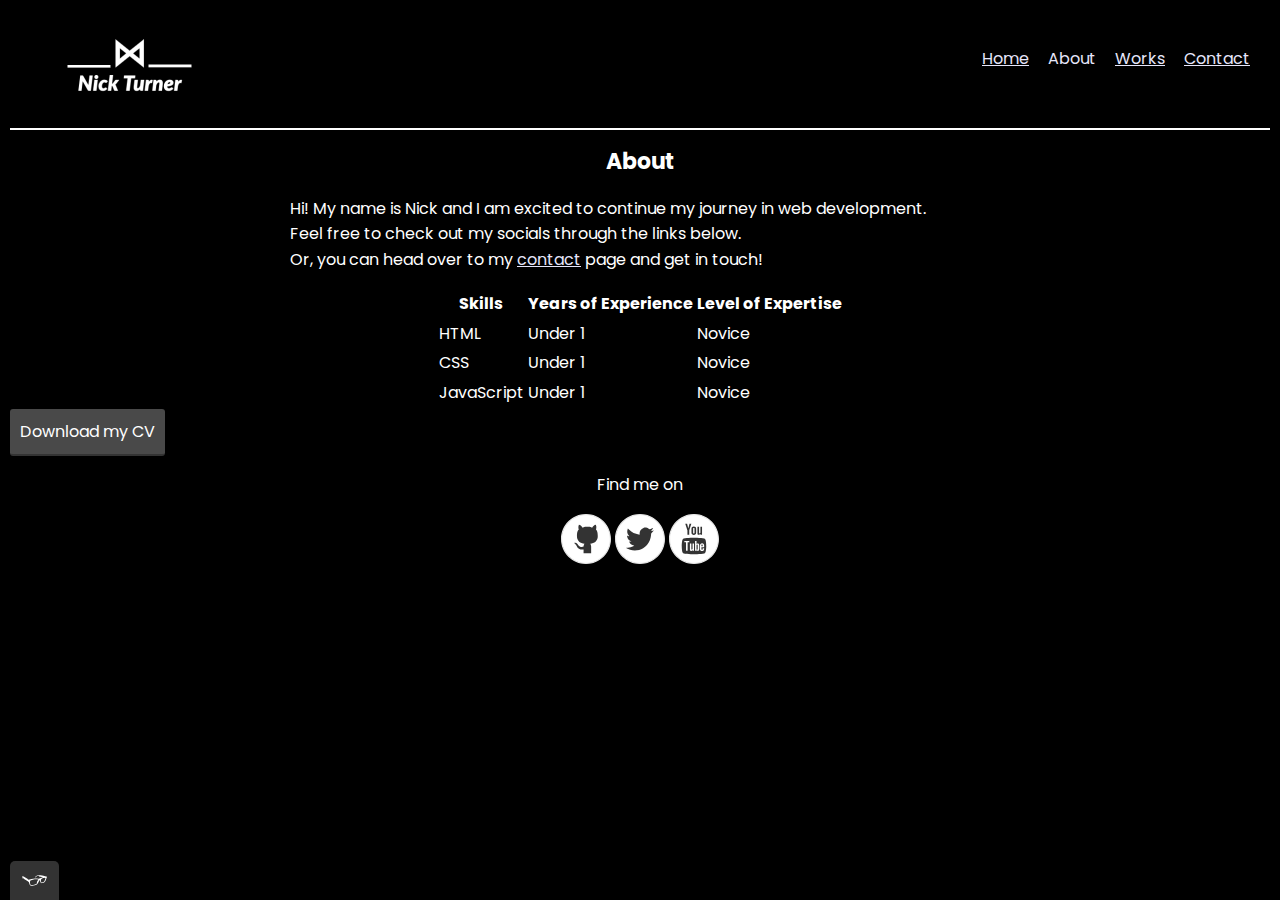
==== commit a67cce78: "centered resume DL button" ====
--- a/about.html
+++ b/about.html
@@ -4,7 +4,7 @@
     <head>
         <meta charset="utf-8">
         <meta name="viewport" content="width=device-width, inital-scale=1">
-        <title>Nick Turner</title>
+        <title>Nick Turner: About</title>
         <link rel="shortcut icon" href="https://www.wikipedia.org/static/favicon/wikipedia.ico" type="image/x-icon">
         <link rel="stylesheet" teype="text/css" href="css/normalize.css">
         <link href="https://fonts.googleapis.com/css2?family=Poppins:ital,wght@0,100;0,200;0,300;0,400;0,500;0,600;0,700;0,800;0,900;1,100;1,200;1,300;1,400;1,500;1,600;1,700;1,800;1,900&display=swap" rel="stylesheet">
@@ -76,11 +76,12 @@
             </tbody>
         </table>
 
-        <!--CV Download-->
-
-        <a href="#" class="button" download>Download my CV</a>
-
-        <!--Animation (About Page)-->
+        <!--Resume Download-->
+        <div class="resume-button_container">
+            <a href="#" class="resume-button" download>Download my CV</a>
+        </div>
+
+        <!--Animation (About Page)
         <svg id="about-picture" xmlns="http://www.w3.org/2000/svg" class="berlin-illustration" height="auto" viewBox="0 0 700 505" xmlns:xlink="http://www.w3.org/1999/xlink">
             <defs>
                 <polygon id="a" points=".06 231.917 .06 .929 688.717 .929 688.717 231.917"></polygon>
@@ -680,7 +681,8 @@
                 <path fill="#1A232C" d="M55.253 470.489L55.253 410.403C55.253 409.85 54.805 409.403 54.253 409.403 53.701 409.403 53.253 409.85 53.253 410.403L53.253 470.489C53.253 471.041 53.701 471.489 54.253 471.489 54.805 471.489 55.253 471.041 55.253 470.489M50.889 340.95L65.312 340.95C65.865 340.95 66.312 340.502 66.312 339.95 66.312 339.397 65.865 338.95 65.312 338.95L50.889 338.95C50.336 338.95 49.889 339.397 49.889 339.95 49.889 340.502 50.336 340.95 50.889 340.95"></path>
             </g>
         </svg>
-
+    -->
+        
         <!--Link to Socials-->
         <footer class="page-footer">
             <p class="text-footer">Find me on</p>
--- a/css/style.css
+++ b/css/style.css
@@ -122,7 +122,7 @@
     margin: 0 auto;
 }
 
-.button {
+.resume-button {
     border: none;
     display: inline-block;
     font-family: inherit;
@@ -140,7 +140,7 @@
     cursor: pointer;
     opacity: 0.8;
 }
-    /* About Animation */
+    /* About Animation *//*
 #about-picture {
     background-color: white;
 } 
@@ -155,7 +155,7 @@
     100% {
         fill: #f76414;
     }
-}
+} */
 
 .sun {
     animation: 4s color-change infinite alternate linear;
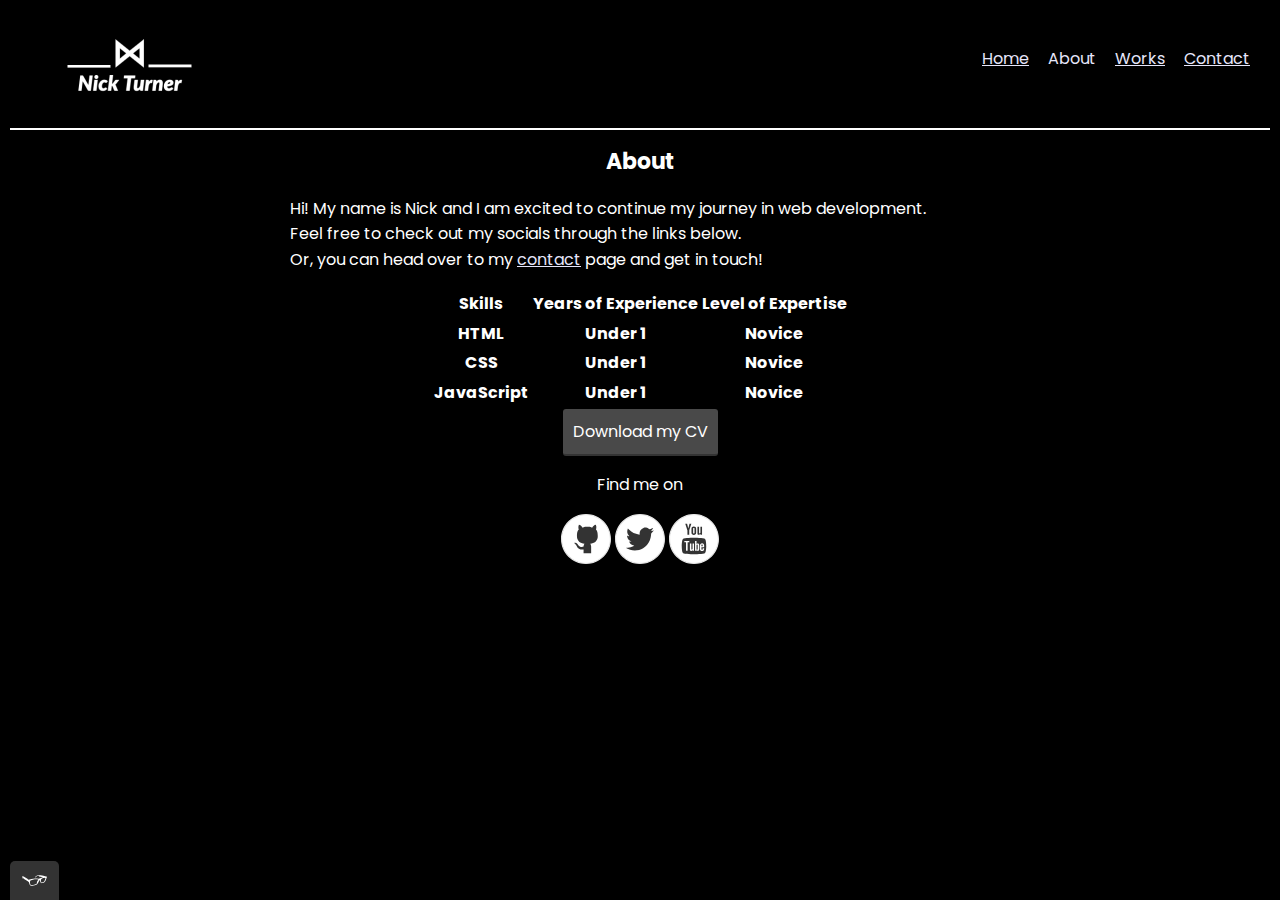
==== commit ef405ee0: "fixed linter issues (change alts on <a> to title / spelling errors / punctuation" ====
--- a/about.html
+++ b/about.html
@@ -1,12 +1,12 @@
 <!DOCTYPE html>
-
-<html>
+<html lang="en">
+
     <head>
         <meta charset="utf-8">
         <meta name="viewport" content="width=device-width, inital-scale=1">
         <title>Nick Turner: About</title>
         <link rel="shortcut icon" href="https://www.wikipedia.org/static/favicon/wikipedia.ico" type="image/x-icon">
-        <link rel="stylesheet" teype="text/css" href="css/normalize.css">
+        <link rel="stylesheet" type="text/css" href="css/normalize.css">
         <link href="https://fonts.googleapis.com/css2?family=Poppins:ital,wght@0,100;0,200;0,300;0,400;0,500;0,600;0,700;0,800;0,900;1,100;1,200;1,300;1,400;1,500;1,600;1,700;1,800;1,900&display=swap" rel="stylesheet">
         <link rel="stylesheet" type="text/css" href="css/style.css">
     </head>
@@ -15,22 +15,22 @@
 
         <!--Top Bar-->
         <header class="page-header">
-            <a class="page-header_item" href="index.html" alt="return to homepage">
+            <a class="page-header_item" href="index.html" title="return to homepage">
                 <img src="img/nick_logo.png" alt="Nick's logo">
             </a>
             <nav class="navigation-list page-header_item">
                 <ul role="menubar" class="nav-ul">
                     <li class="topbar-links" role="presentation">
-                        <a href="index.html" role="menuitem" alt="Link to home page" class="navigation-list_item">Home</a>
+                        <a href="index.html" role="menuitem" title="Link to home page" class="navigation-list_item">Home</a>
                     </li>
                     <li class="topbar-links" role="presentation">
-                        <a href="about.html" role="menuitem" alt="Link to about me page" class="navigation-list_item--active">About</a>
+                        <a href="about.html" role="menuitem" title="Link to about me page" class="navigation-list_item--active">About</a>
                     </li>
                     <li class="topbar-links">
-                        <a href="work.html" role="menuitem" alt="link to works page" class="navigation-list_item">Works</a>
+                        <a href="work.html" role="menuitem" title="link to works page" class="navigation-list_item">Works</a>
                     </li>
                     <li class="topbar-links" role="presentation">
-                        <a href="contact.html" role="menuitem" alt="Link to contact page" class="navigation-list_item">Contact</a>
+                        <a href="contact.html" role="menuitem" title="Link to contact page" class="navigation-list_item">Contact</a>
                     </li>
                 </ul>
             </nav>
@@ -44,7 +44,7 @@
             <p class="about-spread">
                 Hi! My name is Nick and I am excited to continue my journey in web development.<br>
                 Feel free to check out my socials through the links below.<br>
-                Or, you can head over to my <a href="contact.html" alt="link to contact information">contact</a> page and get in touch!
+                Or, you can head over to my <a href="contact.html" title="link to contact information">contact</a> page and get in touch!
             </p>
         </div>
 
@@ -59,19 +59,19 @@
             </thead>
             <tbody>
                 <tr>
-                    <td scope="row">HTML</td>
-                    <td scope="row">Under 1</td>
-                    <td scope="row">Novice</td>
+                    <th scope="row">HTML</th>
+                    <th scope="row">Under 1</th>
+                    <th scope="row">Novice</th>
                 </tr>
                 <tr>
-                    <td scope="row">CSS</td>
-                    <td scope="row">Under 1</td>
-                    <td scope="row">Novice</td>
+                    <th scope="row">CSS</th>
+                    <th scope="row">Under 1</th>
+                    <th scope="row">Novice</th>
                 </tr>
                 <tr>
-                    <td scope="row">JavaScript</td>
-                    <td scope="row">Under 1</td>
-                    <td scope="row">Novice</td>
+                    <th scope="row">JavaScript</th>
+                    <th scope="row">Under 1</th>
+                    <th scope="row">Novice</th>
                 </tr>
             </tbody>
         </table>
@@ -687,15 +687,15 @@
         <footer class="page-footer">
             <p class="text-footer">Find me on</p>
             <div class="social-media">
-                <a class="item-footer" id="github-footer" href="https://github.com/Clodus-NT" alt="Github link" target="_blank">
+                <a class="item-footer" id="github-footer" href="https://github.com/Clodus-NT" title="Github link" target="_blank">
                     <img src="img/github_icon.svg" alt="github logo">
                 </a>
 
-                <a class="item-footer" id="twitter-footer" href="https://twitter.com/" alt="twitter link" target="_blank">
+                <a class="item-footer" id="twitter-footer" href="https://twitter.com/" title="twitter link" target="_blank">
                     <img src="img/twitter_icon.svg" alt="twitter logo">
                 </a>
 
-                <a class="item-footer" id="youtube-footer" href="https://www.youtube.com/" alt="youtube link" target="_blank">
+                <a class="item-footer" id="youtube-footer" href="https://www.youtube.com/" title="youtube link" target="_blank">
                     <img src="img/youtube_icon.svg" alt="youtube logo">
                 </a>
             </div>
--- a/css/style.css
+++ b/css/style.css
@@ -1,5 +1,4 @@
-/*
-Colors used
+/*Colors used
 
 Text Color (Dark Gray): black;
 Primary Color (Teal): white;
@@ -122,6 +121,12 @@
     margin: 0 auto;
 }
 
+.resume-button_container {
+    max-width: 700px;
+    margin: 0 auto;
+    text-align: center;
+}
+
 .resume-button {
     border: none;
     display: inline-block;
@@ -188,6 +193,26 @@
 }
 
 /* */
+/* Contact Page */
+.contact-spread_container {
+    max-width: 700px;
+    margin:0 auto;
+    text-align: center;
+}
+
+.contact-form_container {
+    
+    max-width: 700px;
+    margin: 0 auto;
+    text-align: center;
+}
+
+.standard-label {
+    padding: 10px;
+    
+}
+
+/* */
 /* Works Page Grid */
 .project-list_item {
     display: inline-block;
@@ -205,19 +230,17 @@
 }
 
 .project-list_item {
-    background-color: lightgray;
+    border: solid white;
     width: auto;
     min-height: auto;
     margin: 0;
+    text-align: center;
 }
 
 .project-list_item:last-child {
     grid-column: 3 / 3;
     grid-row: 1 / 3;
 }
-
-/* */
-/* Contact Page */
 
 /* */
 /* Responsive Fallbacks */
